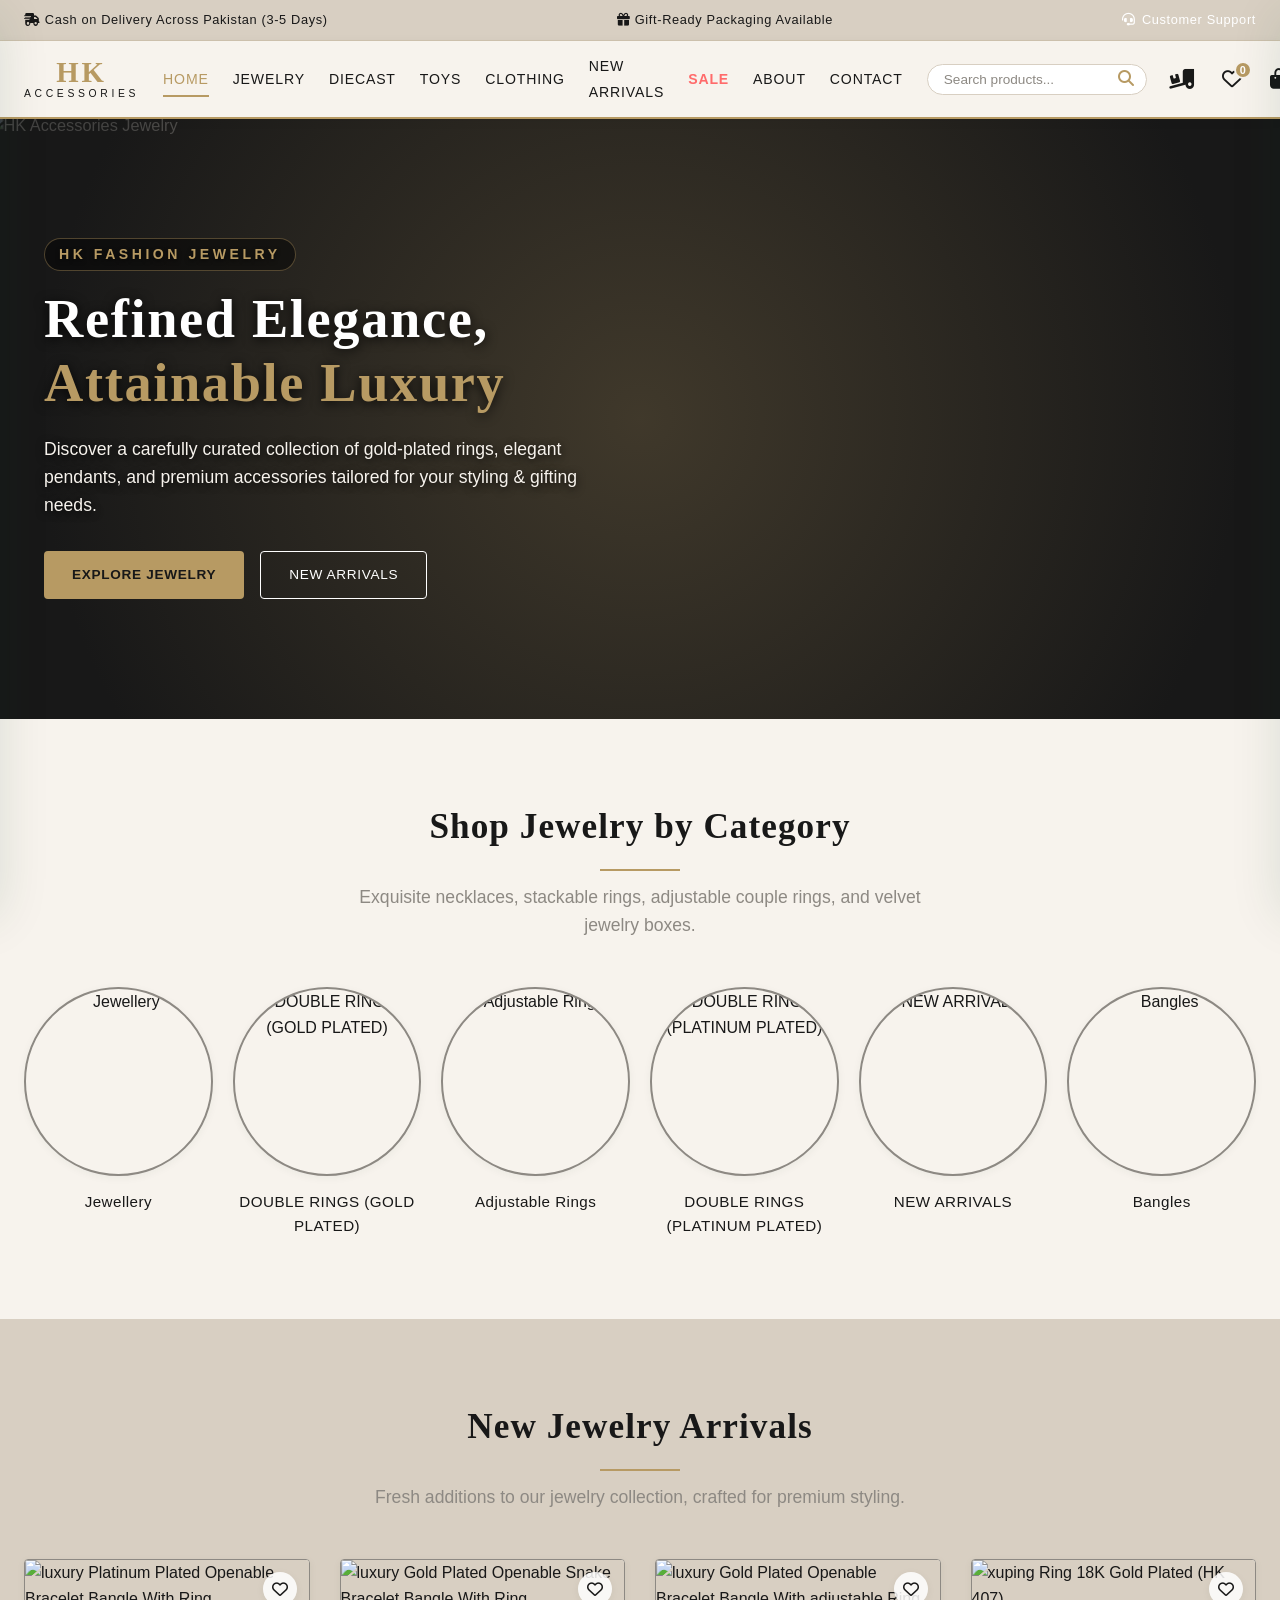
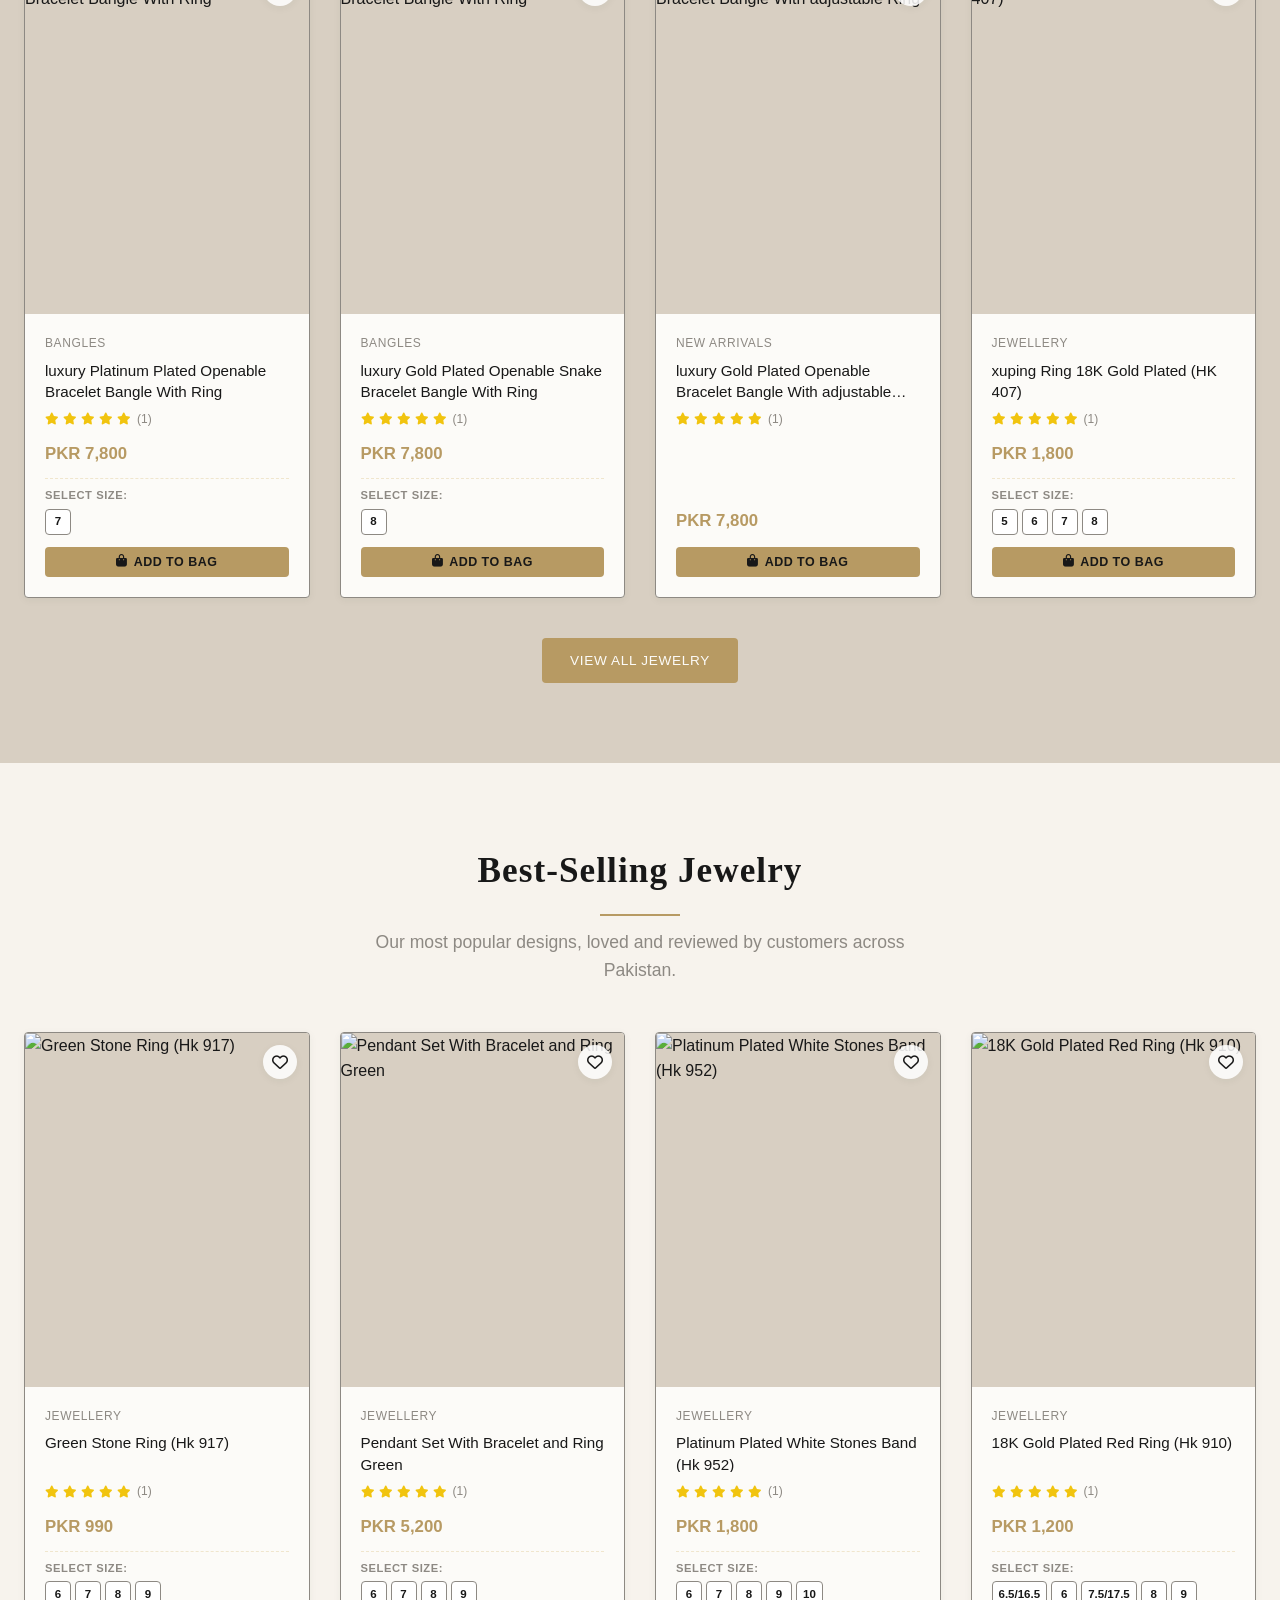
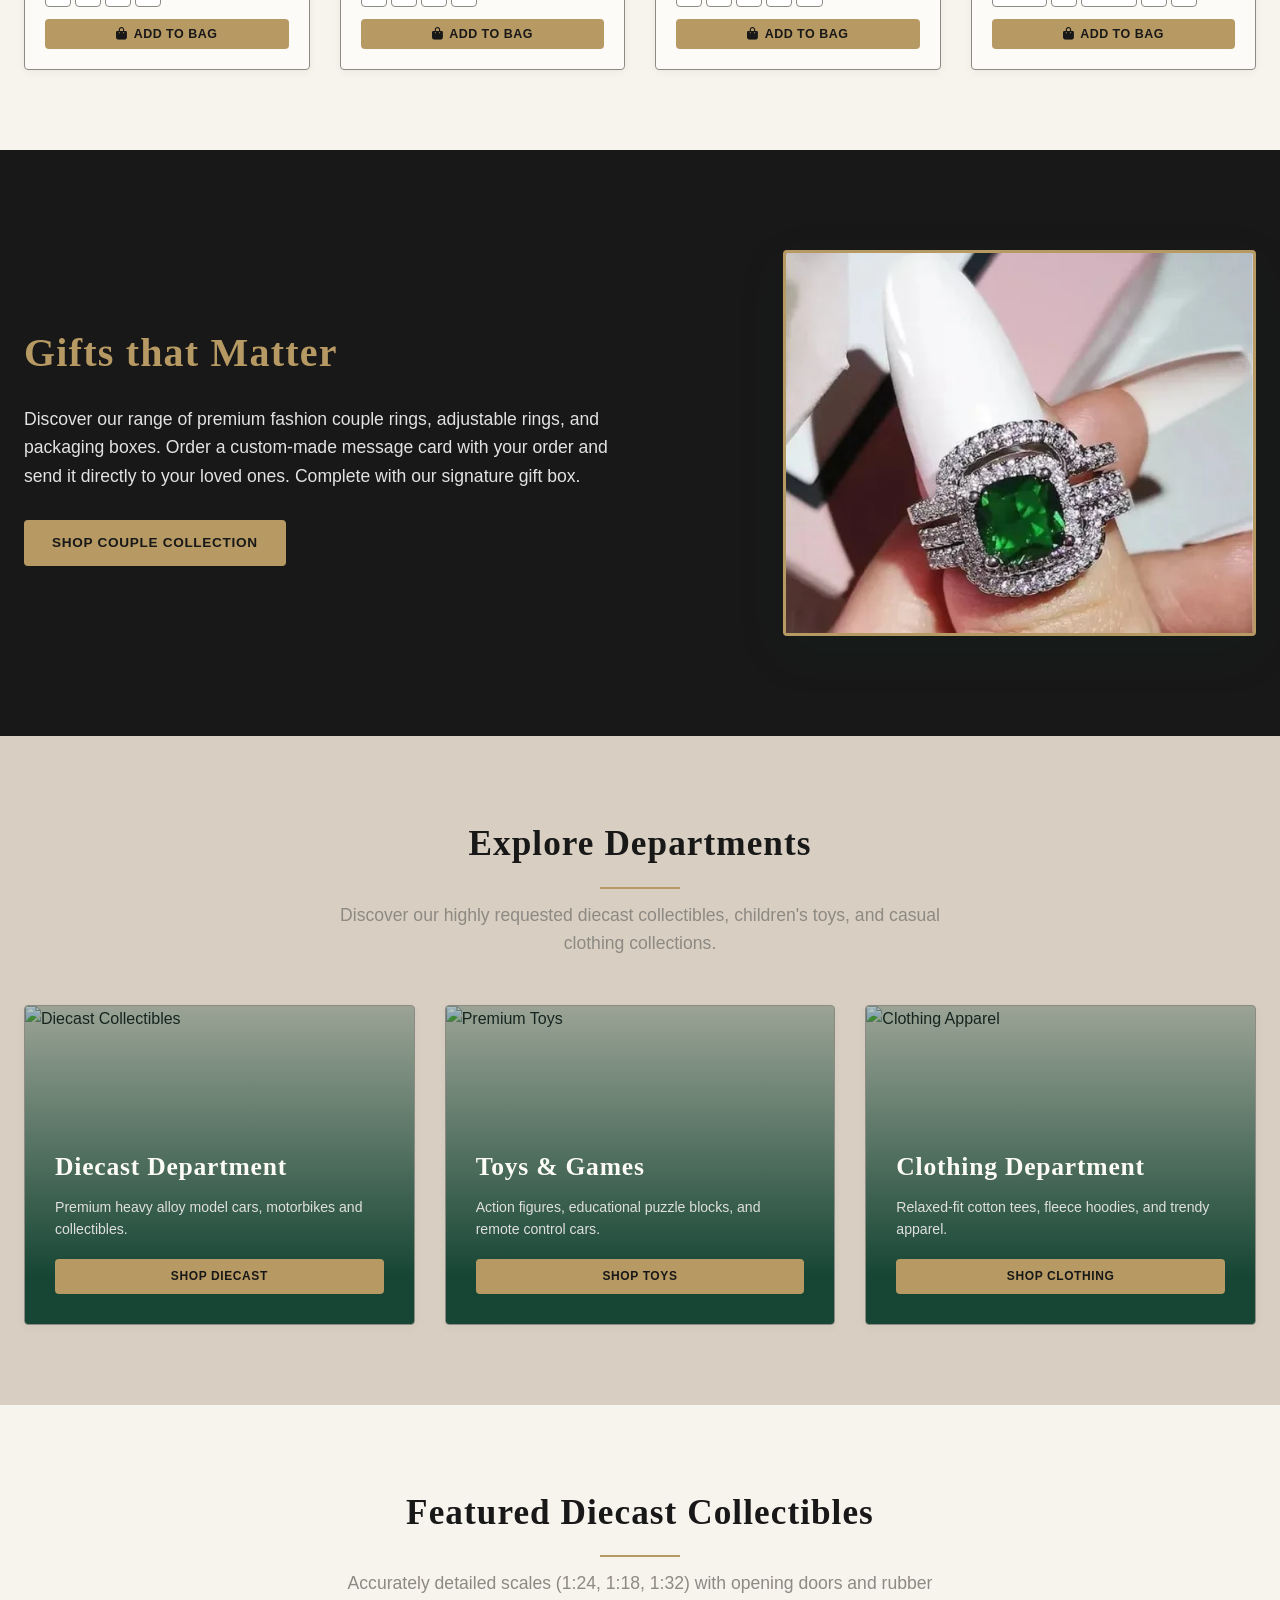
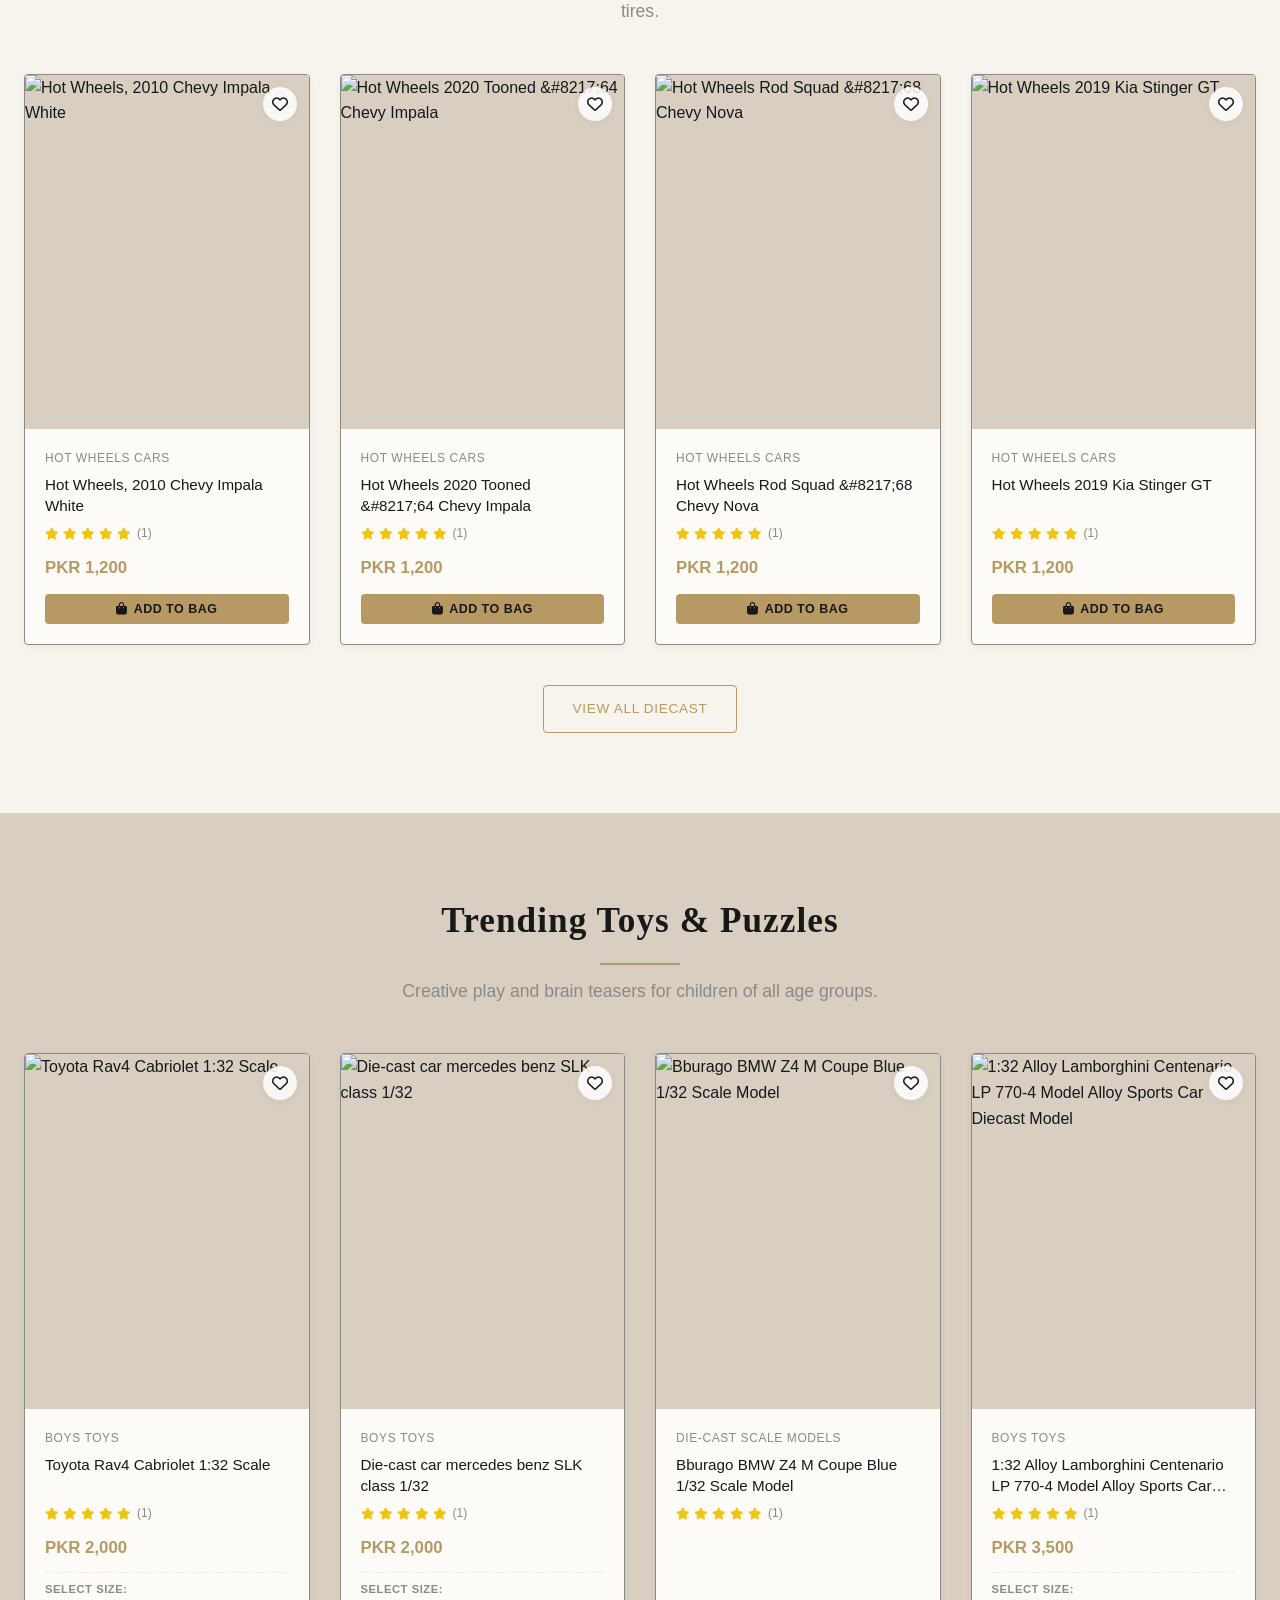
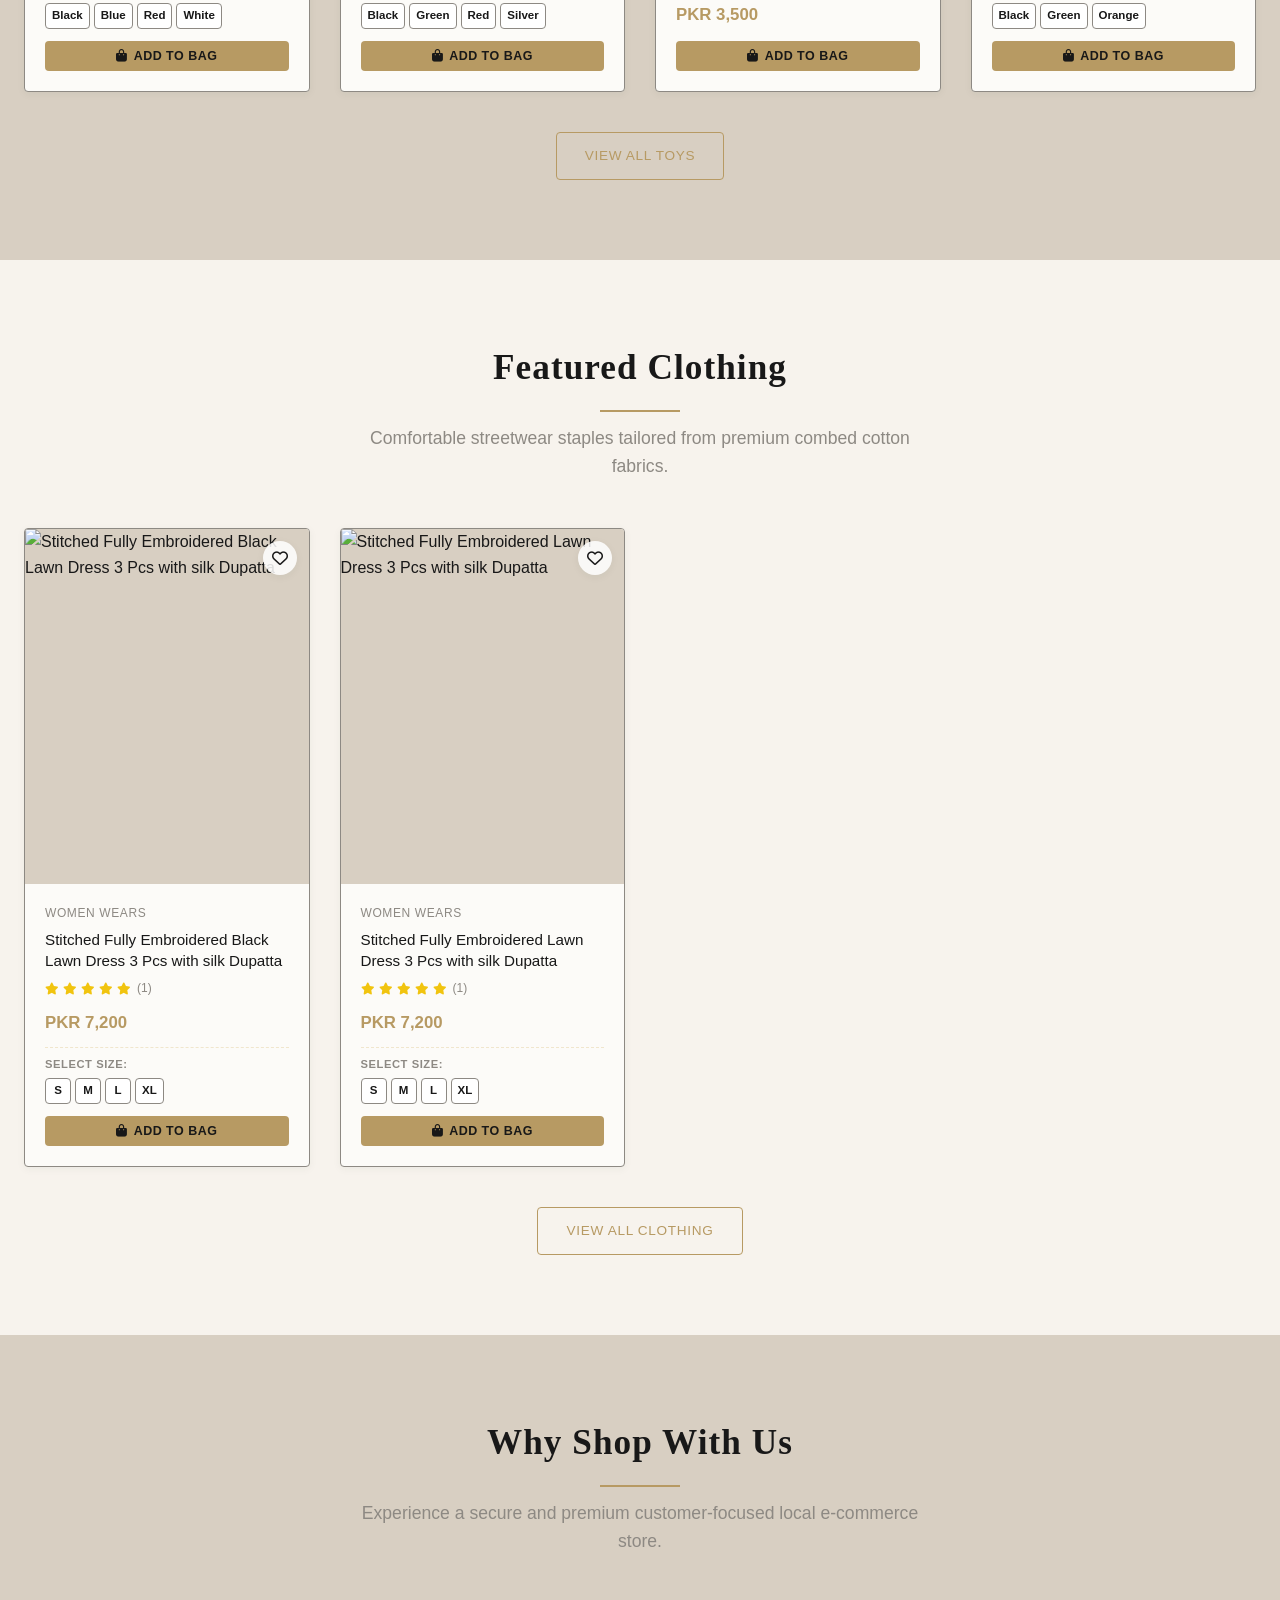
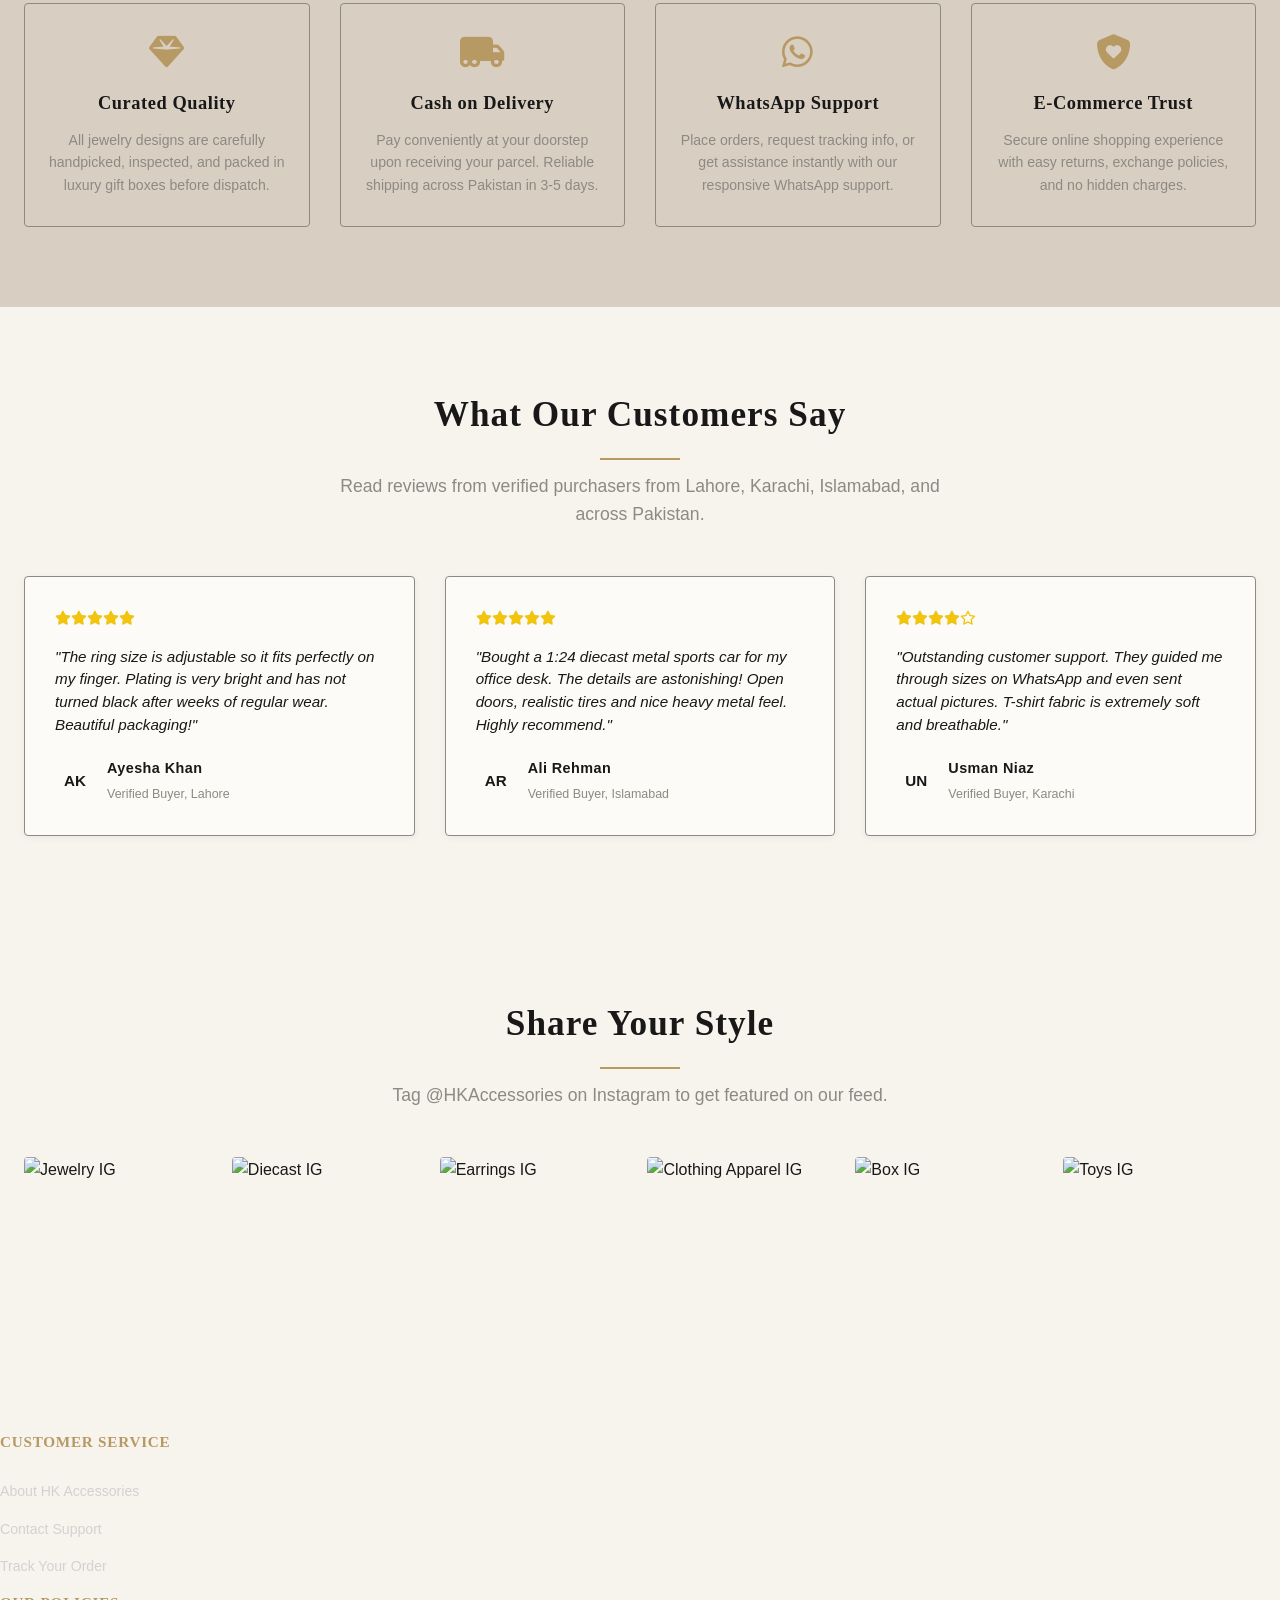
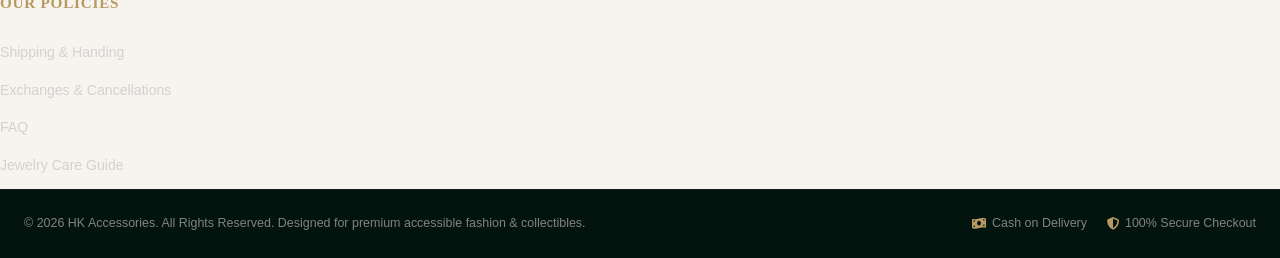
==== index.html @ 413a407a "Update ring size quantities and stock status for all matched ring products" ====
<!DOCTYPE html>
<html lang="en">
<head>
    <meta charset="UTF-8">
    <meta name="viewport" content="width=device-width, initial-scale=1.0">
    <meta name="description" content="HK Accessories - Pakistan's premier-accessible store for elegant fashion jewelry, diecast metal collectibles, premium toys, and stylish clothing. Cash on Delivery nationwide.">
    <title>HK Accessories | Premium Accessible Fashion Jewelry & Collectibles</title>
    
    <!-- Google Fonts: Cinzel for Luxurious Titles, Outfit for Modern Clean Body -->
    <link rel="preconnect" href="https://fonts.googleapis.com">
    <link rel="preconnect" href="https://fonts.gstatic.com" crossorigin>
    <link href="https://fonts.googleapis.com/css2?family=Cinzel:wght@400;600;700&family=Outfit:wght@300;400;500;600;700&display=swap" rel="stylesheet">
    
    <!-- FontAwesome for Premium Icons -->
    <link rel="stylesheet" href="https://cdnjs.cloudflare.com/ajax/libs/font-awesome/6.4.0/css/all.min.css">
    
    <!-- Hero LCP Image Preload for Desktop & Mobile -->
    <link rel="preload" as="image" href="ring_img.webp" type="image/webp">
    
    <!-- Core CSS stylesheet -->
    <link rel="stylesheet" href="style.css?v=33">
</head>
<body>

    <!-- Announcement Bar -->
    <div class="announcement-bar">
        <div class="container announcement-content">
            <span><i class="fa-solid fa-truck-fast"></i> Cash on Delivery Across Pakistan (3-5 Days)</span>
            <span><i class="fa-solid fa-gift"></i> Gift-Ready Packaging Available</span>
            <span class="announcement-right">
                <a href="contact.html" class="whatsapp-link" style="color: #FFF;">
                    <i class="fa-solid fa-headset"></i> Customer Support
                </a>
            </span>
        </div>
    </div>

    <!-- Main Navigation Header -->
    <header class="main-header">
        <div class="container header-container">
            <!-- Mobile Menu Toggle Button -->
            <button class="mobile-menu-toggle" id="btn-mobile-menu-open" aria-label="Open Menu">
                <i class="fa-solid fa-bars"></i>
            </button>

            <!-- Logo -->
            <div class="logo">
                <a href="#/">
                    <span class="logo-hk">HK</span>
                    <span class="logo-sub">ACCESSORIES</span>
                </a>
            </div>

            <!-- Main Desktop Navigation -->
            <nav class="desktop-nav">
                <ul class="nav-links">
                    <li><a href="#/" class="nav-link active">Home</a></li>
                    <li class="has-mega-menu">
                        <a href="#/jewelry" class="nav-link">Jewelry</a>
                        <!-- Mega Menu -->
                        <div class="mega-menu" id="jewelry-mega-menu">
                            <div class="mega-menu-container">
                                <div class="mega-menu-column">
                                    <h3>Jewelry Categories</h3>
                                    <ul>
                                        <li><a href="#/jewelry/Rings">Rings & Adjustable Rings</a></li>
                                        <li><a href="#/jewelry/Earrings">Earrings</a></li>
                                        <li><a href="#/jewelry/Bracelets">Bracelets & Bangles</a></li>
                                        <li><a href="#/jewelry/Pendants and Chains">Pendants & Chains</a></li>
                                        <li><a href="#/jewelry/Jewelry Sets">Jewelry Sets</a></li>
                                        <li><a href="#/jewelry/Xuping Jewelry">Xuping Collection</a></li>
                                    </ul>
                                </div>
                                <div class="mega-menu-column">
                                    <h3>Gifts & Occasions</h3>
                                    <ul>
                                        <li><a href="#/jewelry/Couple Rings">Couple Rings</a></li>
                                        <li><a href="#/jewelry/Jewelry Boxes">Jewelry Boxes</a></li>
                                        <li><a href="#/jewelry?priceMax=1000">Gifts Under PKR 1,000</a></li>
                                        <li><a href="#/jewelry?priceMax=1500">Gifts Under PKR 1,500</a></li>
                                    </ul>
                                </div>
                                <div class="mega-menu-column mega-menu-departments">
                                    <h3>Other Departments</h3>
                                    <ul>
                                        <li><a href="#/diecast"><i class="fa-solid fa-car"></i> Diecast Collectibles</a></li>
                                        <li><a href="#/toys"><i class="fa-solid fa-gamepad"></i> Toys & Games</a></li>
                                        <li><a href="#/clothing"><i class="fa-solid fa-shirt"></i> Clothing Apparel</a></li>
                                    </ul>
                                </div>
                                <div class="mega-menu-column mega-menu-promo">
                                    <div class="promo-card">
                                        <img src="https://images.unsplash.com/photo-1605100804763-247f67b3557e?auto=format&fit=crop&w=400&q=80" alt="Jewelry Promo">
                                        <div class="promo-overlay">
                                            <h4>Premium Plated Collection</h4>
                                            <p>Gold & Rhodium Plated Rings</p>
                                            <a href="#/jewelry" class="btn btn-sm btn-gold">Shop Now</a>
                                        </div>
                                    </div>
                                </div>
                            </div>
                        </div>
                    </li>
                    <li class="has-mega-menu">
                        <a href="#/diecast" class="nav-link">Diecast</a>
                        <div class="mega-menu">
                            <div class="mega-menu-container">
                                <div class="mega-menu-column">
                                    <h3>Diecast Scales</h3>
                                    <ul>
                                        <li><a href="#/diecast/Diecast Cars">Diecast Cars</a></li>
                                        <li><a href="#/diecast/Diecast Motorcycles">Diecast Motorcycles</a></li>
                                        <li><a href="#/diecast/Collector Trucks">Collector Trucks</a></li>
                                        <li><a href="#/diecast/Planes & Aircraft">Planes & Aircraft</a></li>
                                    </ul>
                                </div>
                                <div class="mega-menu-column mega-menu-promo">
                                    <div class="promo-card">
                                        <img src="https://images.unsplash.com/photo-1594787318286-3d835c1d207f?auto=format&fit=crop&w=400&q=80" alt="Diecast Promo">
                                        <div class="promo-overlay">
                                            <h4>Collector's Choice</h4>
                                            <p>Heavy Diecast Model Cars</p>
                                            <a href="#/diecast" class="btn btn-sm btn-gold">Explore Department</a>
                                        </div>
                                    </div>
                                </div>
                            </div>
                        </div>
                    </li>
                    <li class="has-mega-menu">
                        <a href="#/toys" class="nav-link">Toys</a>
                        <div class="mega-menu">
                            <div class="mega-menu-container">
                                <div class="mega-menu-column">
                                    <h3>Toy Departments</h3>
                                    <ul>
                                        <li><a href="#/toys/Action Figures">Action Figures</a></li>
                                        <li><a href="#/toys/Puzzles & Brain Teasers">Puzzles & Brain Teasers</a></li>
                                        <li><a href="#/toys/Educational Blocks">Educational Blocks</a></li>
                                        <li><a href="#/toys/Remote Control Toys">Remote Control RC Toys</a></li>
                                        <li><a href="#/toys/Plush Toys">Plush Toys</a></li>
                                    </ul>
                                </div>
                                <div class="mega-menu-column mega-menu-promo">
                                    <div class="promo-card">
                                        <img src="https://images.unsplash.com/photo-1515562141207-7a88fb7ce338?auto=format&fit=crop&w=400&q=80" alt="Toys Promo">
                                        <div class="promo-overlay">
                                            <h4>Play & Learn</h4>
                                            <p>Premium Toys Collection</p>
                                            <a href="#/toys" class="btn btn-sm btn-gold">Shop Toys</a>
                                        </div>
                                    </div>
                                </div>
                            </div>
                        </div>
                    </li>
                    <li class="has-mega-menu">
                        <a href="#/clothing" class="nav-link">Clothing</a>
                        <div class="mega-menu">
                            <div class="mega-menu-container">
                                <div class="mega-menu-column">
                                    <h3>Clothing Apparel</h3>
                                    <ul>
                                        <li><a href="#/clothing/Casual T-Shirts">Casual T-Shirts</a></li>
                                        <li><a href="#/clothing/Fleece Hoodies">Fleece Hoodies</a></li>
                                        <li><a href="#/clothing/Sportswear Tees">Sportswear Tees</a></li>
                                        <li><a href="#/clothing/Embroidery Caps">Embroidery Caps</a></li>
                                        <li><a href="#/clothing/Denim Jackets">Denim Jackets</a></li>
                                    </ul>
                                </div>
                                <div class="mega-menu-column mega-menu-promo">
                                    <div class="promo-card">
                                        <img src="https://images.unsplash.com/photo-1562157873-818bc0726f68?auto=format&fit=crop&w=400&q=80" alt="Clothing Promo">
                                        <div class="promo-overlay">
                                            <h4>Style & Comfort</h4>
                                            <p>Premium Cotton Tees & Apparel</p>
                                            <a href="#/clothing" class="btn btn-sm btn-gold">Explore Clothing</a>
                                        </div>
                                    </div>
                                </div>
                            </div>
                        </div>
                    </li>
                    <li><a href="#/new-arrivals" class="nav-link">New Arrivals</a></li>
                    <li><a href="#/sale" class="nav-link highlight-sale">Sale</a></li>
                    <li><a href="#/about" class="nav-link">About</a></li>
                    <li><a href="#/contact" class="nav-link">Contact</a></li>
                </ul>
            </nav>

            <!-- Search bar & Action Icons -->
            <div class="header-actions">
                <!-- Predictive Search bar -->
                <div class="search-container">
                    <form id="search-form" class="search-form">
                        <div class="search-input-wrapper">
                            <input type="text" id="search-input" placeholder="Search products..." autocomplete="off">
                            <button type="submit" class="search-btn"><i class="fa-solid fa-magnifying-glass"></i></button>
                        </div>
                    </form>
                    <!-- Search suggestion overlay -->
                    <div class="search-suggestions" id="search-suggestions"></div>
                </div>

                <a href="#/tracking" class="action-icon tracking-btn-icon" title="Track Order">
                    <i class="fa-solid fa-truck-ramp-box"></i>
                </a>

                <button class="action-icon" id="btn-wishlist-toggle" title="Wishlist">
                    <i class="fa-regular fa-heart"></i>
                    <span class="badge" id="wishlist-count">0</span>
                </button>

                <button class="action-icon" id="btn-cart-toggle" title="Shopping Cart">
                    <i class="fa-solid fa-bag-shopping"></i>
                    <span class="badge" id="cart-count">0</span>
                </button>
            </div>
        </div>
    </header>

    <!-- Main Container where JavaScript dynamically renders views -->
    <main id="app">
        <div class="page-loader">
            <div class="spinner"></div>
        </div>
    </main>

    <!-- Slide-out Shopping Cart Drawer -->
    <div class="cart-drawer-overlay" id="cart-drawer-overlay"></div>
    <div class="cart-drawer" id="cart-drawer">
        <div class="cart-drawer-header">
            <h3>Shopping Bag (<span id="drawer-cart-total-count">0</span>)</h3>
            <button class="close-btn" id="btn-cart-close"><i class="fa-solid fa-xmark"></i></button>
        </div>
        <div class="cart-drawer-items" id="cart-drawer-items">
            <!-- Dynamic Cart Items here -->
        </div>
        <div class="cart-drawer-footer">
            <div class="cart-drawer-summary">
                <span class="summary-label">Subtotal:</span>
                <span class="summary-value" id="cart-drawer-subtotal">PKR 0</span>
            </div>
            <p class="delivery-notice"><i class="fa-solid fa-truck-moving"></i> Cash on Delivery available at checkout</p>
            <div class="cart-drawer-actions">
                <a href="#/cart" class="btn btn-outline-dark btn-full">View Bag</a>
                <a href="#/checkout" class="btn btn-gold btn-full">Proceed to Checkout</a>
            </div>
        </div>
    </div>

    <!-- Mobile Drawer Menu -->
    <div class="mobile-drawer-overlay" id="mobile-drawer-overlay"></div>
    <div class="mobile-drawer" id="mobile-drawer">
        <div class="mobile-drawer-header">
            <h3>HK Accessories</h3>
            <button class="close-btn" id="btn-mobile-menu-close"><i class="fa-solid fa-xmark"></i></button>
        </div>
        <div class="mobile-drawer-body">
            <!-- Search in mobile drawer -->
            <div class="mobile-search">
                <form id="mobile-search-form">
                    <input type="text" id="mobile-search-input" placeholder="Search HK Accessories..." autocomplete="off">
                    <button type="submit"><i class="fa-solid fa-magnifying-glass"></i></button>
                </form>
            </div>
            
            <ul class="mobile-nav-links">
                <li><a href="#/" class="mobile-nav-link">Home</a></li>
                <li class="mobile-has-sub">
                    <span class="mobile-sub-toggle">Jewelry <i class="fa-solid fa-plus"></i></span>
                    <ul class="mobile-sub-menu">
                        <li><a href="#/jewelry">All Jewelry</a></li>
                        <li><a href="#/jewelry/Rings">Rings</a></li>
                        <li><a href="#/jewelry/Earrings">Earrings</a></li>
                        <li><a href="#/jewelry/Bracelets">Bracelets & Bangles</a></li>
                        <li><a href="#/jewelry/Pendants and Chains">Pendants & Chains</a></li>
                        <li><a href="#/jewelry/Jewelry Sets">Jewelry Sets</a></li>
                        <li><a href="#/jewelry/Couple Rings">Couple Rings</a></li>
                        <li><a href="#/jewelry/Jewelry Boxes">Jewelry Boxes</a></li>
                    </ul>
                </li>
                <li class="mobile-has-sub">
                    <span class="mobile-sub-toggle">Diecast <i class="fa-solid fa-plus"></i></span>
                    <ul class="mobile-sub-menu">
                        <li><a href="#/diecast">All Diecast</a></li>
                        <li><a href="#/diecast/Diecast Cars">Diecast Cars</a></li>
                        <li><a href="#/diecast/Diecast Motorcycles">Diecast Motorcycles</a></li>
                        <li><a href="#/diecast/Collector Trucks">Collector Trucks</a></li>
                        <li><a href="#/diecast/Planes & Aircraft">Planes & Aircraft</a></li>
                    </ul>
                </li>
                <li class="mobile-has-sub">
                    <span class="mobile-sub-toggle">Toys <i class="fa-solid fa-plus"></i></span>
                    <ul class="mobile-sub-menu">
                        <li><a href="#/toys">All Toys</a></li>
                        <li><a href="#/toys/Action Figures">Action Figures</a></li>
                        <li><a href="#/toys/Puzzles & Brain Teasers">Puzzles & Brain Teasers</a></li>
                        <li><a href="#/toys/Educational Blocks">Educational Blocks</a></li>
                        <li><a href="#/toys/Remote Control Toys">Remote Control Toys</a></li>
                        <li><a href="#/toys/Plush Toys">Plush Toys</a></li>
                    </ul>
                </li>
                <li class="mobile-has-sub">
                    <span class="mobile-sub-toggle">Clothing <i class="fa-solid fa-plus"></i></span>
                    <ul class="mobile-sub-menu">
                        <li><a href="#/clothing">All Clothing</a></li>
                        <li><a href="#/clothing/Women Wears">Women Wears</a></li>
                    </ul>
                </li>
                <li><a href="#/new-arrivals" class="mobile-nav-link">New Arrivals</a></li>
                <li><a href="#/sale" class="mobile-nav-link text-sale">Sale</a></li>
                <li><a href="#/about" class="mobile-nav-link">About Us</a></li>
                <li><a href="#/contact" class="mobile-nav-link">Contact</a></li>
                <li><a href="#/tracking" class="mobile-nav-link">Track Order</a></li>
            </ul>
        </div>
    </div>

            <div class="footer-col">
                <h4>Customer Service</h4>
                <ul>
                    <li><a href="#/about">About HK Accessories</a></li>
                    <li><a href="#/contact">Contact Support</a></li>
                    <li><a href="#/tracking">Track Your Order</a></li>
                </ul>
            </div>

            <div class="footer-col">
                <h4>Our Policies</h4>
                <ul>
                    <li><a href="#/about?section=shipping">Shipping & Handing</a></li>
                    <li><a href="#/about?section=returns">Exchanges & Cancellations</a></li>
                    <li><a href="#/about?section=faq">FAQ</a></li>
                    <li><a href="#/about?section=care">Jewelry Care Guide</a></li>
                </ul>
            </div>
        </div>

        <div class="footer-bottom">
            <div class="container footer-bottom-flex">
                <p>&copy; 2026 HK Accessories. All Rights Reserved. Designed for premium accessible fashion & collectibles.</p>
                <div class="payment-methods">
                    <span><i class="fa-solid fa-money-bill-wave"></i> Cash on Delivery</span>
                    <span><i class="fa-solid fa-shield-halved"></i> 100% Secure Checkout</span>
                </div>
            </div>
        </div>
    </footer>

    <!-- Exit-Intent Cart Saver Modal -->
    <div class="exit-modal-overlay" id="exit-modal">
        <div class="exit-modal-box">
            <button class="close-btn" id="btn-close-exit-modal" style="position:absolute; top:14px; right:14px; background:none; border:none; font-size:1.2rem; cursor:pointer; color:#64748B;">&times;</button>
            <div class="exit-modal-badge"><i class="fa-solid fa-bookmark"></i> Save Your Shopping Bag!</div>
            <h3 class="exit-modal-title">Save Your Bag & Get Reminded</h3>
            <p class="exit-modal-sub">Enter your WhatsApp number so you don't lose your selected items. We'll keep your bag saved for you!</p>
            
            <div class="exit-cart-summary">
                <span style="font-size:0.88rem; color:#475569; font-weight:600;"><i class="fa-solid fa-bag-shopping" style="color:#C9A84C;"></i> <span id="exit-modal-item-count">0</span> items in your bag</span>
                <strong style="color:#1E293B;" id="exit-modal-cart-total">PKR 0</strong>
            </div>

            <form class="exit-modal-form" id="exit-modal-form">
                <input type="text" id="exit-customer-name" placeholder="Your Name (e.g. Zain)" class="exit-modal-input" required>
                <input type="tel" id="exit-customer-phone" placeholder="WhatsApp Phone Number (e.g. 03001234567)" class="exit-modal-input" required>
                <button type="submit" class="btn btn-gold btn-full" style="padding:12px; font-weight:700;"><i class="fa-brands fa-whatsapp"></i> Save My Cart & Remind Me</button>
            </form>
            <div id="exit-modal-success-msg" style="display:none; margin-top:14px; font-size:0.9rem; color:#166534; background:#DCFCE7; padding:10px; border-radius:8px; font-weight:600;">
                ✓ Cart saved! We'll keep it saved for you.
            </div>
        </div>
    </div>

    <!-- App main script controller (loaded as ES Module) -->
    <script type="module" src="js/app.js?v=33"></script>
</body>
</html>
---- style.css ----
/* ==========================================================================
   HK Accessories - Core Design System & Styling
   Premium Accessible Fashion Jewelry & Collectibles
   ========================================================================== */

/* --- CSS VARIABLES (Design Tokens) --- */
:root {
    /* New Color Palette */
    --color-ivory: #F7F3ED;
    --color-soft-white: #FCFBF8;
    --color-charcoal: #181818;
    --color-gold: #B79A63;
    --color-beige: #D8CFC2;
    --color-grey: #8D8983;

    /* Alias old variables to new palette */
    --color-primary: var(--color-gold);
    --color-primary-dark: var(--color-charcoal);
    --color-primary-light: var(--color-beige);
    --color-accent: var(--color-gold);
    --color-accent-dark: var(--color-gold);
    --color-accent-light: var(--color-soft-white);
    --color-text-dark: var(--color-charcoal);
    --color-text-muted: var(--color-grey);
    --color-bg-base: var(--color-ivory);
    --color-bg-card: var(--color-soft-white);
    --color-bg-offset: var(--color-beige);
    --color-border: var(--color-grey);
    --color-sale: var(--color-gold);
    --color-success: var(--color-gold);

    /* Typography */
    --font-heading: 'Playfair Display', serif;
    --font-body: 'Inter', sans-serif;

    /* Layout */
    --container-max-width: 1320px;
    --border-radius-sm: 4px;
    --border-radius-md: 8px;
    --border-radius-lg: 16px;

    --shadow-sm: 0 2px 8px rgba(12, 62, 45, 0.05);
    --shadow-md: 0 8px 24px rgba(12, 62, 45, 0.08);
    --shadow-lg: 0 16px 48px rgba(12, 62, 45, 0.12);

    --transition-fast: 0.2s ease;
    --transition-normal: 0.3s cubic-bezier(0.25, 0.46, 0.45, 0.94);
    --transition-slow: 0.5s cubic-bezier(0.25, 0.8, 0.25, 1);
}

/* --- BASE & RESET STYLES --- */
* {
    margin: 0;
    padding: 0;
    box-sizing: border-box;
}

body {
    font-family: var(--font-body);
    background-color: var(--color-bg-base);
    color: var(--color-text-dark);
    line-height: 1.6;
    overflow-x: hidden;
    -webkit-font-smoothing: antialiased;
}

a {
    color: inherit;
    text-decoration: none;
    transition: var(--transition-fast);
}

ul {
    list-style: none;
}

img {
    max-width: 100%;
    height: auto;
    display: block;
}

button, input, select, textarea {
    font-family: inherit;
    font-size: inherit;
    color: inherit;
    border: none;
    background: none;
    outline: none;
}

button {
    cursor: pointer;
}

.container {
    width: 100%;
    max-width: var(--container-max-width);
    margin: 0 auto;
    padding: 0 24px;
}

/* --- TYPOGRAPHY UTILITIES --- */
h1, h2, h3, h4, h5, h6 {
    font-family: var(--font-heading);
    font-weight: 600;
    color: var(--color-primary-dark);
    letter-spacing: 0.03em;
}

.section-title-wrapper {
    text-align: center;
    margin-bottom: 48px;
}

.section-title {
    font-size: 2.2rem;
    position: relative;
    padding-bottom: 16px;
    margin-bottom: 12px;
    display: inline-block;
}

.section-title::after {
    content: '';
    position: absolute;
    bottom: 0;
    left: 50%;
    transform: translateX(-50%);
    width: 80px;
    height: 2px;
    background-color: var(--color-accent);
}

.section-subtitle {
    font-family: var(--font-body);
    font-size: 1.1rem;
    color: var(--color-text-muted);
    font-weight: 300;
    max-width: 600px;
    margin: 0 auto;
}

/* --- BUTTONS --- */
.btn {
    display: inline-flex;
    align-items: center;
    justify-content: center;
    padding: 12px 28px;
    font-weight: 500;
    letter-spacing: 0.05em;
    border-radius: var(--border-radius-sm);
    transition: var(--transition-normal);
    text-transform: uppercase;
    font-size: 0.85rem;
    gap: 8px;
}

.btn-primary {
    background-color: var(--color-gold);
    color: var(--color-soft-white);
}

.btn-primary:hover {
    background-color: var(--color-primary-dark);
    transform: translateY(-2px);
    box-shadow: var(--shadow-sm);
}

.btn-gold {
    background-color: var(--color-accent);
    color: var(--color-primary-dark);
    font-weight: 600;
}

.btn-gold:hover {
    background-color: var(--color-accent-dark);
    color: #F7F3ED;
    transform: translateY(-2px);
    box-shadow: var(--shadow-sm);
}

.btn-outline-dark {
    border: 1px solid var(--color-primary);
    color: var(--color-primary);
}

.btn-outline-dark:hover {
    background-color: var(--color-primary);
    color: #F7F3ED;
}

.btn-whatsapp {
    background-color: #25D366;
    color: #F7F3ED;
    font-weight: 600;
    border-radius: var(--border-radius-sm);
}

.btn-whatsapp:hover {
    background-color: #128C7E;
    transform: translateY(-2px);
    box-shadow: var(--shadow-sm);
}

.btn-sm {
    padding: 8px 18px;
    font-size: 0.75rem;
}

.btn-full {
    width: 100%;
}

/* --- ANNOUNCEMENT BAR --- */
.announcement-bar {
    background-color: var(--color-beige);
    color: var(--color-charcoal);
    font-size: 0.8rem;
    font-weight: 400;
    padding: 10px 0;
    border-bottom: 1px solid rgba(173, 151, 99, 0.2);
    letter-spacing: 0.05em;
}

.announcement-content {
    display: flex;
    justify-content: space-between;
    align-items: center;
    flex-wrap: wrap;
    gap: 12px;
}

.announcement-right a {
    color: var(--color-gold);
    font-weight: 500;
    display: flex;
    align-items: center;
    gap: 6px;
}

.announcement-right a:hover {
    color: var(--color-soft-white);
}

/* --- HEADER & NAVIGATION --- */
.main-header {
    background-color: #F7F3ED;
    color: #181818;
    position: sticky;
    top: 0;
    z-index: 100;
    box-shadow: 0 2px 10px rgba(0, 0, 0, 0.06);
    padding: 12px 0;
    border-bottom: 2px solid #B79A63;
}

.header-container {
    display: flex;
    justify-content: space-between;
    align-items: center;
    gap: 24px;
}

.logo {
    flex-shrink: 0;
}

.logo a {
    display: flex;
    flex-direction: column;
    align-items: center;
    line-height: 1;
    text-decoration: none;
}

.logo-hk {
    font-family: var(--font-heading);
    font-size: 1.8rem;
    font-weight: 700;
    letter-spacing: 0.1em;
    color: #B79A63;
}

.logo-sub {
    font-size: 0.65rem;
    font-weight: 500;
    letter-spacing: 0.35em;
    color: #181818;
    margin-top: 2px;
}

/* Desktop Nav Menu */
.desktop-nav {
    display: flex;
}

.nav-links {
    display: flex;
    align-items: center;
    gap: 24px;
}

.nav-link {
    font-size: 0.88rem;
    font-weight: 500;
    letter-spacing: 0.06em;
    text-transform: uppercase;
    padding: 10px 0;
    position: relative;
    color: #181818;
    text-decoration: none;
}

.nav-link:hover,
.nav-link.active {
    color: #B79A63;
}

.nav-link::after {
    background-color: #B79A63;
    content: '';
    position: absolute;
    bottom: 0;
    left: 0;
    width: 0;
    height: 2px;
    transition: var(--transition-fast);
}

.nav-link:hover::after,
.nav-link.active::after {
    width: 100%;
}

.nav-link:hover,
.nav-link.active {
    color: var(--color-accent);
}

.highlight-sale {
    color: #FF6B6B !important;
    font-weight: 600;
}

.highlight-sale::after {
    background-color: #FF6B6B;
}

.nav-icon {
    font-size: 0.7rem;
    margin-left: 2px;
}

/* Mega Menu Structure */
.has-mega-menu {
    position: static; /* Required for full width mega menu */
}

.mega-menu {
    position: absolute;
    top: 100%;
    left: 0;
    width: 100%;
    background-color: var(--color-primary-dark);
    border-bottom: 4px solid var(--color-accent);
    box-shadow: var(--shadow-lg);
    opacity: 0;
    visibility: hidden;
    transform: translateY(10px);
    transition: opacity var(--transition-normal), transform var(--transition-normal), visibility var(--transition-normal);
    z-index: 99;
}

.has-mega-menu:hover .mega-menu {
    opacity: 1;
    visibility: visible;
    transform: translateY(0);
}

.mega-menu-container {
    max-width: var(--container-max-width);
    margin: 0 auto;
    padding: 40px 24px;
    display: grid;
    grid-template-columns: repeat(4, 1fr);
    gap: 30px;
}

.mega-menu-column h3 {
    color: var(--color-accent);
    font-size: 0.95rem;
    margin-bottom: 20px;
    border-bottom: 1px solid rgba(197, 168, 128, 0.2);
    padding-bottom: 10px;
    text-transform: uppercase;
}

.mega-menu-column ul li {
    margin-bottom: 12px;
}

.mega-menu-column ul li a {
    color: #E2E2E2;
    font-size: 0.88rem;
    display: flex;
    align-items: center;
    gap: 8px;
}

.mega-menu-column ul li a:hover {
    color: var(--color-accent);
    padding-left: 4px;
}

.mega-menu-promo .promo-card {
    position: relative;
    border-radius: var(--border-radius-sm);
    overflow: hidden;
    height: 100%;
    min-height: 180px;
    box-shadow: var(--shadow-sm);
}

.mega-menu-promo .promo-card img {
    width: 100%;
    height: 100%;
    object-fit: cover;
    transition: var(--transition-slow);
}

.mega-menu-promo .promo-card:hover img {
    transform: scale(1.05);
}

.promo-overlay {
    position: absolute;
    top: 0;
    left: 0;
    width: 100%;
    height: 100%;
    background: linear-gradient(to top, rgba(24, 24, 24, 0.9) 30%, rgba(183, 154, 99, 0.45));
    display: flex;
    flex-direction: column;
    justify-content: flex-end;
    padding: 20px;
    color: #F7F3ED;
}

.promo-overlay h4 {
    color: var(--color-accent);
    font-size: 1.1rem;
    margin-bottom: 4px;
}

.promo-overlay p {
    font-size: 0.78rem;
    color: #DFDFDF;
    margin-bottom: 12px;
}

/* Header Actions */
.header-actions {
    display: flex;
    align-items: center;
    gap: 16px;
    position: relative;
}

.action-icon {
    font-size: 1.25rem;
    color: #181818;
    position: relative;
    transition: var(--transition-fast);
    padding: 6px;
    display: inline-flex;
    align-items: center;
    justify-content: center;
    background: none;
    border: none;
    cursor: pointer;
    text-decoration: none;
}

.action-icon:hover {
    color: #B79A63;
}

.action-icon .badge {
    position: absolute;
    top: -2px;
    right: -4px;
    background-color: #B79A63;
    color: #FFFFFF;
    font-family: var(--font-body);
    font-size: 0.68rem;
    font-weight: 700;
    width: 18px;
    height: 18px;
    border-radius: 50%;
    display: flex;
    align-items: center;
    justify-content: center;
    border: 2px solid #F7F3ED;
}

/* Search Bar styling */
.search-container {
    position: relative;
    width: 220px;
}

.search-input-wrapper {
    display: flex;
    background-color: #FFFFFF;
    border: 1px solid #D8CFC2;
    border-radius: 20px;
    overflow: hidden;
    transition: var(--transition-fast);
    padding-left: 4px;
}

.search-input-wrapper:focus-within {
    border-color: #B79A63;
    box-shadow: 0 0 8px rgba(183, 154, 99, 0.25);
}

.search-input-wrapper input {
    width: 100%;
    padding: 7px 12px;
    font-size: 0.85rem;
    color: #181818;
}

.search-input-wrapper input::placeholder {
    color: #8D8983;
}

.search-btn {
    padding: 0 12px;
    color: #B79A63;
    cursor: pointer;
    transition: var(--transition-fast);
    background: none;
    border: none;
}

.search-input-wrapper:focus-within .search-btn {
    color: #1A1A2E;
}

.search-input-wrapper:focus-within .search-btn {
    color: var(--color-primary);
}

/* Premium Live Visual Search Suggestions Dropdown */
.search-container {
    position: relative;
}

.search-suggestions {
    position: absolute;
    top: calc(100% + 6px);
    left: 0;
    right: 0;
    min-width: 340px;
    background: #FFFFFF;
    border-radius: 12px;
    box-shadow: 0 14px 40px rgba(0, 0, 0, 0.16), 0 2px 10px rgba(201, 168, 76, 0.1);
    border: 1px solid #E2E8F0;
    z-index: 1200;
    max-height: 480px;
    overflow-y: auto;
    display: none;
    padding: 6px 0;
    animation: fadeInDown 0.2s cubic-bezier(0.16, 1, 0.3, 1);
}

@keyframes fadeInDown {
    from { opacity: 0; transform: translateY(-8px); }
    to   { opacity: 1; transform: translateY(0); }
}

.search-suggestions.active {
    display: block;
}

.suggestion-header-bar {
    padding: 8px 14px;
    font-size: 0.72rem;
    font-weight: 700;
    text-transform: uppercase;
    letter-spacing: 0.8px;
    color: #64748B;
    background: #F8FAFC;
    border-bottom: 1px solid #F1F5F9;
    display: flex;
    justify-content: space-between;
    align-items: center;
}

.suggestion-item {
    display: flex;
    align-items: center;
    gap: 12px;
    padding: 10px 14px;
    border-bottom: 1px solid #F1F5F9;
    transition: all 0.15s ease;
    text-decoration: none;
    color: inherit;
    cursor: pointer;
}

.suggestion-item:last-child {
    border-bottom: none;
}

.suggestion-item:hover, .suggestion-item.keyboard-selected {
    background-color: #FFFDF5;
    border-left: 3px solid #C9A84C;
    padding-left: 11px;
}

.suggestion-img-wrap {
    width: 48px;
    height: 48px;
    border-radius: 8px;
    overflow: hidden;
    flex-shrink: 0;
    background: #F8FAFC;
    border: 1px solid #E2E8F0;
}

.suggestion-img {
    width: 100%;
    height: 100%;
    object-fit: cover;
    transition: transform 0.2s;
}

.suggestion-item:hover .suggestion-img {
    transform: scale(1.08);
}

.suggestion-info {
    flex-grow: 1;
    min-width: 0;
}

.suggestion-title {
    font-size: 0.88rem;
    font-weight: 600;
    color: #1E293B;
    white-space: nowrap;
    text-overflow: ellipsis;
    overflow: hidden;
    line-height: 1.3;
}

.suggestion-title mark {
    background: #FEF08A;
    color: #854D0E;
    padding: 0 2px;
    border-radius: 2px;
}

.suggestion-meta {
    display: flex;
    align-items: center;
    justify-content: space-between;
    gap: 6px;
    font-size: 0.76rem;
    margin-top: 4px;
}

.suggestion-price-box {
    display: flex;
    align-items: center;
    gap: 6px;
}

.suggestion-price {
    font-weight: 700;
    color: #C9A84C;
    font-size: 0.88rem;
}

.suggestion-regular-price {
    font-size: 0.72rem;
    color: #94A3B8;
    text-decoration: line-through;
}

.suggestion-dept {
    font-size: 0.68rem;
    font-weight: 600;
    text-transform: capitalize;
    background: #F1F5F9;
    color: #475569;
    padding: 2px 6px;
    border-radius: 4px;
}

.suggestion-footer-btn {
    display: block;
    text-align: center;
    padding: 10px 14px;
    background: #1A1A2E;
    color: #FDE68A;
    font-size: 0.82rem;
    font-weight: 600;
    text-decoration: none;
    border-radius: 0 0 11px 11px;
    transition: background 0.15s;
}

.suggestion-footer-btn:hover {
    background: #C9A84C;
    color: #1A1A2E;
}

.suggestion-no-results {
    padding: 24px 16px;
    text-align: center;
    font-size: 0.88rem;
    color: #64748B;
}

.suggestion-no-results i {
    font-size: 1.8rem;
    color: #94A3B8;
    margin-bottom: 8px;
    display: block;
}

/* Exit-Intent Cart Saver Modal */
.exit-modal-overlay {
    position: fixed;
    top: 0;
    left: 0;
    width: 100vw;
    height: 100vh;
    background: rgba(15, 23, 42, 0.75);
    backdrop-filter: blur(4px);
    z-index: 9999;
    display: none;
    align-items: center;
    justify-content: center;
    padding: 16px;
    animation: fadeIn 0.25s ease-out;
}

.exit-modal-overlay.active {
    display: flex;
}

.exit-modal-box {
    background: #FFFFFF;
    border-radius: 16px;
    width: 100%;
    max-width: 480px;
    padding: 28px 24px;
    box-shadow: 0 20px 50px rgba(0,0,0,0.25), 0 0 0 1px rgba(201,168,76,0.3);
    position: relative;
    text-align: center;
    overflow: hidden;
}

.exit-modal-badge {
    display: inline-flex;
    align-items: center;
    gap: 6px;
    background: #FEF3C7;
    color: #92400E;
    font-size: 0.78rem;
    font-weight: 700;
    padding: 4px 12px;
    border-radius: 20px;
    text-transform: uppercase;
    letter-spacing: 0.5px;
    margin-bottom: 12px;
}

.exit-modal-title {
    font-family: 'Cinzel', serif;
    font-size: 1.4rem;
    color: #1A1A2E;
    margin: 0 0 8px 0;
}

.exit-modal-sub {
    font-size: 0.9rem;
    color: #64748B;
    margin-bottom: 20px;
    line-height: 1.45;
}

.exit-cart-summary {
    background: #F8FAFC;
    border: 1px solid #E2E8F0;
    border-radius: 10px;
    padding: 12px 16px;
    margin-bottom: 20px;
    display: flex;
    align-items: center;
    justify-content: space-between;
}

.exit-modal-form {
    display: flex;
    flex-direction: column;
    gap: 12px;
}

.exit-modal-input {
    width: 100%;
    box-sizing: border-box;
    padding: 12px 14px;
    border: 1px solid #CBD5E1;
    border-radius: 8px;
    font-size: 0.95rem;
}

.exit-modal-input:focus {
    outline: none;
    border-color: #C9A84C;
    box-shadow: 0 0 0 3px rgba(201,168,76,0.2);
}

.mobile-menu-toggle {
    display: none;
    font-size: 1.5rem;
    color: #181818;
    background: none;
    border: none;
    cursor: pointer;
}

/* --- HOME PAGE HERO BANNER --- */
.hero-banner {
    position: relative;
    background-color: #181818;
    height: 600px;
    display: flex;
    align-items: center;
    justify-content: flex-start;
    text-align: left;
    color: #F7F3ED;
    overflow: hidden;
}

.hero-bg {
    position: absolute;
    top: 0;
    left: 0;
    width: 100%;
    height: 100%;
    object-fit: cover;
    object-position: center 45%;
    opacity: 0.88;
    transform: scale(1.02);
    transition: transform var(--transition-slow);
}

.hero-banner:hover .hero-bg {
    transform: scale(1.0);
}

.hero-overlay {
    position: absolute;
    top: 0;
    left: 0;
    width: 100%;
    height: 100%;
    background: radial-gradient(circle at 50% 50%, rgba(183, 154, 99, 0.25) 0%, rgba(24, 24, 24, 0.65) 85%), linear-gradient(to bottom, rgba(24, 24, 24, 0.35) 0%, rgba(24, 24, 24, 0.7) 100%);
}

.hero-content {
    position: relative;
    z-index: 10;
    max-width: 680px;
    margin: 0;
    padding: 0 20px;
    text-align: left;
}

.hero-tag {
    font-family: var(--font-body);
    font-size: 0.88rem;
    font-weight: 600;
    letter-spacing: 0.25em;
    text-transform: uppercase;
    color: #B79A63;
    margin-bottom: 16px;
    display: inline-block;
    background: rgba(0, 0, 0, 0.45);
    padding: 4px 14px;
    border-radius: 20px;
    border: 1px solid rgba(183, 154, 99, 0.4);
    text-shadow: 0 2px 4px rgba(0,0,0,0.6);
}

.hero-title {
    font-size: 3.4rem;
    line-height: 1.18;
    margin-bottom: 20px;
    color: #FFFFFF;
    font-weight: 700;
    text-shadow: 0 2px 12px rgba(0,0,0,0.85);
    text-align: left;
}

.hero-title span {
    font-weight: 700;
    color: #B79A63;
}

.hero-description {
    font-size: 1.1rem;
    font-weight: 400;
    color: #F7F3ED;
    margin-bottom: 32px;
    text-shadow: 0 2px 8px rgba(0,0,0,0.85);
    max-width: 580px;
    margin-left: 0;
    margin-right: auto;
    text-align: left;
}

.hero-actions-btn {
    display: flex;
    gap: 16px;
    justify-content: flex-start;
}

/* --- HOME CATEGORY LIST (SHOP JEWELRY BY CATEGORY) --- */
.category-sec {
    padding: 80px 0;
    background-color: #F7F3ED;
}

.category-grid {
    display: grid;
    grid-template-columns: repeat(6, 1fr);
    gap: 20px;
}

.category-card {
    text-align: center;
    transition: var(--transition-normal);
}

.category-img-wrapper {
    width: 100%;
    aspect-ratio: 1;
    border-radius: 50%;
    overflow: hidden;
    margin-bottom: 14px;
    border: 2px solid var(--color-border);
    transition: var(--transition-normal);
    box-shadow: var(--shadow-sm);
}

.category-img-wrapper img {
    width: 100%;
    height: 100%;
    object-fit: cover;
    transition: var(--transition-normal);
}

.category-card:hover .category-img-wrapper {
    border-color: var(--color-accent);
    transform: scale(1.05);
}

.category-card:hover .category-img-wrapper img {
    transform: scale(1.1);
}

.category-card h3 {
    font-family: var(--font-body);
    font-size: 0.95rem;
    font-weight: 500;
    color: var(--color-text-dark);
}

.category-card:hover h3 {
    color: var(--color-primary);
}

/* --- PRODUCT GRID & CARDS --- */
.products-sec {
    padding: 80px 0;
}

.product-grid {
    display: grid;
    grid-template-columns: repeat(4, 1fr);
    gap: 30px;
}

.product-card {
    background-color: var(--color-bg-card);
    border-radius: var(--border-radius-sm);
    overflow: hidden;
    box-shadow: var(--shadow-sm);
    border: 1px solid var(--color-border);
    display: flex;
    flex-direction: column;
    height: 100%;
    transition: var(--transition-normal);
    position: relative;
}

.product-card:hover {
    transform: translateY(-6px);
    box-shadow: var(--shadow-md);
    border-color: var(--color-accent-light);
}

.product-image-wrapper {
    position: relative;
    aspect-ratio: 4/5;
    background-color: var(--color-bg-offset);
    overflow: hidden;
}

.product-image-wrapper img {
    width: 100%;
    height: 100%;
    object-fit: cover;
    transition: var(--transition-slow);
}

/* Image hover effect */
.product-card:hover .product-image-wrapper img {
    transform: scale(1.08);
}

.product-badges {
    position: absolute;
    top: 12px;
    left: 12px;
    display: flex;
    flex-direction: column;
    gap: 6px;
    z-index: 5;
}

.badge-sale {
    background-color: var(--color-sale);
    color: #F7F3ED;
    font-size: 0.72rem;
    font-weight: 600;
    padding: 4px 10px;
    border-radius: 2px;
    text-transform: uppercase;
    letter-spacing: 0.05em;
}

.badge-outofstock {
    background-color: #7F8C8D;
    color: #F7F3ED;
    font-size: 0.72rem;
    font-weight: 600;
    padding: 4px 10px;
    border-radius: 2px;
    text-transform: uppercase;
    letter-spacing: 0.05em;
}

.wishlist-btn-overlay {
    position: absolute;
    top: 12px;
    right: 12px;
    background-color: rgba(255, 255, 255, 0.85);
    color: var(--color-primary-dark);
    width: 34px;
    height: 34px;
    border-radius: 50%;
    display: flex;
    align-items: center;
    justify-content: center;
    font-size: 1rem;
    transition: var(--transition-fast);
    box-shadow: var(--shadow-sm);
    z-index: 5;
}

.wishlist-btn-overlay:hover {
    background-color: var(--color-primary);
    color: #F7F3ED;
}

.wishlist-btn-overlay.in-wishlist {
    background-color: #F7F3ED;
    color: #FF4757;
}

/* Quick Shop/View Button on Hover */
.quick-view-overlay {
    position: absolute;
    bottom: 0;
    left: 0;
    width: 100%;
    padding: 12px;
    background: linear-gradient(to top, rgba(5, 35, 25, 0.8) 20%, rgba(5, 35, 25, 0));
    transform: translateY(100%);
    transition: var(--transition-normal);
    display: flex;
    justify-content: center;
    z-index: 5;
}

.product-card:hover .quick-view-overlay {
    transform: translateY(0);
}

.btn-quick-view {
    background-color: var(--color-accent);
    color: var(--color-primary-dark);
    padding: 8px 16px;
    font-size: 0.75rem;
    font-weight: 600;
    text-transform: uppercase;
    letter-spacing: 0.05em;
    border-radius: var(--border-radius-sm);
    box-shadow: var(--shadow-sm);
    transition: var(--transition-fast);
}

.btn-quick-view:hover {
    background-color: #F7F3ED;
    color: var(--color-primary-dark);
}

/* Card details */
.product-details {
    padding: 20px;
    display: flex;
    flex-direction: column;
    flex-grow: 1;
}

.product-cat {
    font-size: 0.75rem;
    text-transform: uppercase;
    color: var(--color-text-muted);
    margin-bottom: 6px;
    letter-spacing: 0.05em;
}

.product-title {
    font-family: var(--font-body);
    font-size: 0.95rem;
    font-weight: 500;
    color: var(--color-text-dark);
    margin-bottom: 10px;
    line-height: 1.4;
    display: -webkit-box;
    -webkit-line-clamp: 2;
    -webkit-box-orient: vertical;
    overflow: hidden;
    height: 40px; /* Keep heights uniform */
}

.product-card:hover .product-title {
    color: var(--color-primary);
}

.product-rating {
    display: flex;
    align-items: center;
    gap: 4px;
    font-size: 0.75rem;
    color: #F1C40F;
    margin-bottom: 12px;
}

.rating-count {
    color: var(--color-text-muted);
    margin-left: 2px;
}

.product-pricing {
    display: flex;
    align-items: baseline;
    gap: 8px;
    margin-top: auto;
    font-size: 1.05rem;
}

.current-price {
    font-weight: 600;
    color: var(--color-primary);
}

.regular-price {
    font-size: 0.88rem;
    color: var(--color-text-muted);
    text-decoration: line-through;
}

/* Card Size Selector Styling */
.card-size-section {
    margin-top: 10px;
    padding-top: 8px;
    border-top: 1px dashed rgba(201, 168, 76, 0.25);
    display: flex;
    flex-direction: column;
    gap: 4px;
}

.card-size-label {
    font-size: 0.7rem;
    font-weight: 600;
    text-transform: uppercase;
    letter-spacing: 0.05em;
    color: var(--color-text-muted);
}

.card-size-options {
    display: flex;
    flex-wrap: wrap;
    gap: 4px;
    align-items: center;
}

.card-size-btn {
    min-width: 26px;
    height: 26px;
    padding: 0 6px;
    font-size: 0.72rem;
    font-weight: 600;
    font-family: var(--font-body);
    color: var(--color-primary-dark);
    background-color: #FFFFFF;
    border: 1px solid var(--color-border);
    border-radius: 4px;
    cursor: pointer;
    transition: all 0.2s ease;
    display: inline-flex;
    align-items: center;
    justify-content: center;
    line-height: 1;
    user-select: none;
}

.card-size-btn:hover:not(:disabled) {
    border-color: var(--color-accent);
    color: var(--color-primary);
    background-color: rgba(201, 168, 76, 0.1);
}

.card-size-btn.active {
    background-color: var(--color-primary-dark) !important;
    color: var(--color-accent) !important;
    border-color: var(--color-accent) !important;
    box-shadow: 0 2px 6px rgba(5, 35, 25, 0.25);
    font-weight: 700;
}

.card-size-btn:disabled,
.card-size-btn.disabled,
.size-option-btn:disabled,
.size-option-btn.disabled {
    position: relative !important;
    opacity: 0.45 !important;
    cursor: not-allowed !important;
    background-color: #F8FAFC !important;
    color: #64748B !important;
    border-color: #CBD5E1 !important;
    pointer-events: none !important;
    user-select: none !important;
    box-shadow: none !important;
    text-decoration: none !important;
}

/* Diagonal Cross Line passing through the size chip */
.card-size-btn:disabled::after,
.card-size-btn.disabled::after,
.size-option-btn:disabled::after,
.size-option-btn.disabled::after {
    content: '' !important;
    position: absolute !important;
    top: 50% !important;
    left: -10% !important;
    width: 120% !important;
    height: 1.5px !important;
    background-color: #EF4444 !important;
    transform: translateY(-50%) rotate(-35deg) !important;
    pointer-events: none !important;
    border-radius: 1px !important;
    display: block !important;
}

.card-size-warning {
    color: #EF4444;
    font-size: 0.72rem;
    font-weight: 600;
    margin-top: 3px;
    animation: fadeIn 0.2s ease;
}

.card-size-options.shake-warning {
    animation: cardSizeShake 0.4s ease;
}

@keyframes cardSizeShake {
    0%, 100% { transform: translateX(0); }
    20%, 60% { transform: translateX(-4px); }
    40%, 80% { transform: translateX(4px); }
}

/* Card Action Button */
.card-action-row {
    margin-top: 12px;
}

.btn-card-add-to-cart {
    width: 100%;
    padding: 8px 12px;
    font-size: 0.78rem;
    font-weight: 600;
    text-transform: uppercase;
    letter-spacing: 0.04em;
    border-radius: var(--border-radius-sm);
    display: inline-flex;
    align-items: center;
    justify-content: center;
    gap: 6px;
    transition: all 0.2s ease;
}

.btn-card-add-to-cart:hover:not(:disabled) {
    transform: translateY(-1px);
    box-shadow: var(--shadow-sm);
}

.btn-card-add-to-cart.btn-added-success {
    background-color: #10B981 !important;
    color: #FFFFFF !important;
    border-color: #10B981 !important;
}

/* --- HOMEPAGE CAMPAIGN BANNER --- */
.campaign-sec {
    padding: 100px 0;
    background-color: var(--color-primary-dark);
    color: #F7F3ED;
    position: relative;
    overflow: hidden;
}

.campaign-container {
    display: grid;
    grid-template-columns: 1.2fr 0.8fr;
    gap: 50px;
    align-items: center;
    position: relative;
    z-index: 10;
}

.campaign-content h2 {
    color: var(--color-accent);
    font-size: 2.5rem;
    margin-bottom: 20px;
}

.campaign-content p {
    font-size: 1.1rem;
    color: #E2E2E2;
    font-weight: 300;
    margin-bottom: 30px;
    max-width: 600px;
}

.campaign-img-wrapper {
    border-radius: var(--border-radius-sm);
    overflow: hidden;
    box-shadow: var(--shadow-lg);
    border: 3px solid var(--color-accent);
}

.campaign-img-wrapper img {
    width: 100%;
    height: 380px;
    object-fit: cover;
}

/* --- DEPARTMENTS CARDS GRID --- */
.departments-sec {
    padding: 80px 0;
    background-color: var(--color-bg-offset);
}

.departments-grid {
    display: grid;
    grid-template-columns: repeat(3, 1fr);
    gap: 30px;
}

.dept-card {
    position: relative;
    border-radius: var(--border-radius-sm);
    overflow: hidden;
    height: 320px;
    box-shadow: var(--shadow-sm);
    border: 1px solid var(--color-border);
}

.dept-card-bg {
    width: 100%;
    height: 100%;
    object-fit: cover;
    transition: var(--transition-slow);
}

.dept-card:hover .dept-card-bg {
    transform: scale(1.05);
}

.dept-overlay {
    position: absolute;
    top: 0;
    left: 0;
    width: 100%;
    height: 100%;
    background: linear-gradient(to top, rgba(12, 62, 45, 0.95) 15%, rgba(12, 62, 45, 0.3));
    display: flex;
    flex-direction: column;
    justify-content: flex-end;
    padding: 30px;
    color: #F7F3ED;
}

.dept-overlay h3 {
    font-size: 1.6rem;
    color: var(--color-accent-light);
    margin-bottom: 8px;
}

.dept-overlay p {
    font-size: 0.88rem;
    color: #DFDFDF;
    margin-bottom: 18px;
    font-weight: 300;
}

/* --- WHY SHOP WITH US --- */
.why-sec {
    padding: 80px 0;
    background-color: #F7F3ED;
}

.why-grid {
    display: grid;
    grid-template-columns: repeat(4, 1fr);
    gap: 30px;
}

.why-card {
    text-align: center;
    padding: 30px 20px;
    border: 1px solid var(--color-border);
    border-radius: var(--border-radius-sm);
    transition: var(--transition-normal);
}

.why-card:hover {
    border-color: var(--color-accent);
    box-shadow: var(--shadow-sm);
    transform: translateY(-4px);
}

.why-icon {
    font-size: 2.2rem;
    color: var(--color-accent);
    margin-bottom: 20px;
}

.why-card h3 {
    font-size: 1.15rem;
    margin-bottom: 10px;
}

.why-card p {
    font-size: 0.88rem;
    color: var(--color-text-muted);
}

/* --- CUSTOMER REVIEWS --- */
.reviews-sec {
    padding: 80px 0;
    background-color: var(--color-bg-base);
}

.reviews-grid {
    display: grid;
    grid-template-columns: repeat(3, 1fr);
    gap: 30px;
}

.review-card {
    background-color: var(--color-bg-card);
    padding: 30px;
    border-radius: var(--border-radius-sm);
    border: 1px solid var(--color-border);
    box-shadow: var(--shadow-sm);
}

.review-rating {
    color: #F1C40F;
    font-size: 0.88rem;
    margin-bottom: 16px;
}

.review-content {
    font-size: 0.95rem;
    color: var(--color-text-dark);
    font-style: italic;
    margin-bottom: 20px;
    line-height: 1.5;
}

.review-author {
    display: flex;
    align-items: center;
    gap: 12px;
}

.author-avatar {
    width: 40px;
    height: 40px;
    border-radius: 50%;
    background-color: var(--color-accent-light);
    color: var(--color-primary-dark);
    display: flex;
    align-items: center;
    justify-content: center;
    font-weight: 700;
    font-size: 0.95rem;
}

.author-info h4 {
    font-family: var(--font-body);
    font-size: 0.9rem;
    font-weight: 600;
}

.author-info span {
    font-size: 0.78rem;
    color: var(--color-text-muted);
}

/* --- SOCIAL MEDIA GALLERY --- */
.social-sec {
    padding: 80px 0;
    background-color: #F7F3ED;
}

.social-grid {
    display: grid;
    grid-template-columns: repeat(6, 1fr);
    gap: 15px;
}

.social-item {
    position: relative;
    aspect-ratio: 1;
    overflow: hidden;
    border-radius: var(--border-radius-sm);
}

.social-item img {
    width: 100%;
    height: 100%;
    object-fit: cover;
    transition: var(--transition-slow);
}

.social-item:hover img {
    transform: scale(1.06);
}

.social-item-overlay {
    position: absolute;
    top: 0;
    left: 0;
    width: 100%;
    height: 100%;
    background-color: rgba(12, 62, 45, 0.7);
    color: #F7F3ED;
    font-size: 1.5rem;
    display: flex;
    align-items: center;
    justify-content: center;
    opacity: 0;
    transition: var(--transition-fast);
}

.social-item:hover .social-item-overlay {
    opacity: 1;
}

/* --- NEWSLETTER SECTION --- */
.newsletter-sec {
    background-color: var(--color-primary-light);
    color: #F7F3ED;
    padding: 80px 0;
    text-align: center;
}

.newsletter-content {
    max-width: 600px;
    margin: 0 auto;
}

.newsletter-content h2 {
    color: var(--color-accent-light);
    font-size: 2.2rem;
    margin-bottom: 14px;
}

.newsletter-content p {
    font-weight: 300;
    font-size: 1.05rem;
    color: #DFDFDF;
    margin-bottom: 30px;
}

.newsletter-form-wide {
    display: flex;
    gap: 10px;
    max-width: 500px;
    margin: 0 auto;
}

.newsletter-form-wide input {
    flex-grow: 1;
    background-color: #F7F3ED;
    color: var(--color-text-dark);
    padding: 12px 20px;
    border-radius: var(--border-radius-sm);
    font-size: 0.95rem;
}

/* --- SHOP / CATALOG PAGE --- */
.shop-layout {
    display: grid;
    grid-template-columns: 260px minmax(0, 1fr);
    gap: 30px;
    padding: 48px 0;
}

.shop-content {
    min-width: 0;
    width: 100%;
}

.shop-layout .product-grid {
    grid-template-columns: repeat(3, 1fr);
    gap: 20px;
}

/* Department Promotional Banner */
.dept-banner {
    width: 100%;
    height: 240px;
    position: relative;
    overflow: hidden;
    border-radius: var(--border-radius-sm);
    margin-bottom: 32px;
    border-bottom: 3px solid var(--color-accent);
}

.dept-banner-bg {
    width: 100%;
    height: 100%;
    object-fit: cover;
}

.dept-banner-overlay {
    position: absolute;
    top: 0;
    left: 0;
    width: 100%;
    height: 100%;
    background: linear-gradient(to right, rgba(5, 35, 25, 0.9), rgba(5, 35, 25, 0.4));
    display: flex;
    flex-direction: column;
    justify-content: center;
    padding: 0 48px;
    color: #F7F3ED;
}

.dept-banner-overlay h1 {
    color: var(--color-accent);
    font-size: 2.5rem;
    margin-bottom: 8px;
}

.dept-banner-overlay p {
    font-size: 1.1rem;
    font-weight: 300;
    color: #E2E2E2;
}

/* Filters Sidebar */
.filters-sidebar {
    background-color: #F7F3ED;
    border: 1px solid var(--color-border);
    border-radius: var(--border-radius-sm);
    padding: 24px;
    position: sticky;
    top: 120px;
    height: fit-content;
}

.filter-group {
    margin-bottom: 24px;
    padding-bottom: 20px;
    border-bottom: 1px solid var(--color-border);
}

.filter-group:last-child {
    border-bottom: none;
    margin-bottom: 0;
    padding-bottom: 0;
}

.filter-group h4 {
    font-family: var(--font-body);
    font-size: 0.95rem;
    font-weight: 600;
    margin-bottom: 14px;
    text-transform: uppercase;
    letter-spacing: 0.05em;
    color: var(--color-primary-dark);
}

.filter-list {
    display: flex;
    flex-direction: column;
    gap: 10px;
}

.filter-item {
    display: flex;
    align-items: center;
    gap: 8px;
    font-size: 0.88rem;
    color: var(--color-text-dark);
    cursor: pointer;
}

.filter-item input[type="checkbox"] {
    accent-color: var(--color-primary);
    width: 16px;
    height: 16px;
    cursor: pointer;
}

.price-inputs {
    display: flex;
    align-items: center;
    gap: 10px;
}

.price-inputs input {
    width: 100%;
    padding: 8px 12px;
    border: 1px solid var(--color-border);
    border-radius: var(--border-radius-sm);
    font-size: 0.85rem;
    text-align: center;
}

.price-separator {
    color: var(--color-text-muted);
}

.filter-actions {
    display: flex;
    flex-direction: column;
    gap: 10px;
    margin-top: 24px;
}

/* Catalog Top Actions */
.catalog-top-actions {
    display: flex;
    justify-content: space-between;
    align-items: center;
    margin-bottom: 24px;
    border-bottom: 1px solid var(--color-border);
    padding-bottom: 16px;
}

.results-count {
    font-size: 0.88rem;
    color: var(--color-text-muted);
}

.sort-select-wrapper {
    display: flex;
    align-items: center;
    gap: 10px;
    font-size: 0.88rem;
}

.sort-select {
    padding: 8px 14px;
    border: 1px solid var(--color-border);
    border-radius: var(--border-radius-sm);
    background-color: #F7F3ED;
    cursor: pointer;
}

/* Pagination */
.pagination {
    display: flex;
    justify-content: center;
    align-items: center;
    gap: 8px;
    margin-top: 48px;
}

.page-btn {
    width: 40px;
    height: 40px;
    border-radius: var(--border-radius-sm);
    border: 1px solid var(--color-border);
    background-color: #F7F3ED;
    display: flex;
    align-items: center;
    justify-content: center;
    font-size: 0.9rem;
    font-weight: 500;
    transition: var(--transition-fast);
}

.page-btn:hover:not(:disabled),
.page-btn.active {
    background-color: var(--color-primary);
    color: #F7F3ED;
    border-color: var(--color-primary);
}

.page-btn:disabled {
    opacity: 0.5;
    cursor: not-allowed;
}

/* Empty State / No Results */
.no-results-container {
    text-align: center;
    padding: 80px 24px;
}

.no-results-icon {
    font-size: 3rem;
    color: var(--color-accent);
    margin-bottom: 20px;
}

.no-results-container h3 {
    font-size: 1.4rem;
    margin-bottom: 10px;
}

.no-results-container p {
    color: var(--color-text-muted);
    margin-bottom: 24px;
}

/* Mobile Filter Toggle */
.mobile-filter-bar {
    display: none;
    margin-bottom: 20px;
}

/* --- PRODUCT DETAIL PAGE --- */
.product-detail-layout {
    display: grid;
    grid-template-columns: 1fr 1fr;
    gap: 50px;
    padding: 48px 0;
}

/* Gallery styling */
.product-gallery {
    display: flex;
    flex-direction: column;
    gap: 16px;
    position: sticky;
    top: 120px;
    height: fit-content;
}

.main-image-wrapper {
    aspect-ratio: 4/5;
    border-radius: var(--border-radius-sm);
    overflow: hidden;
    border: 1px solid var(--color-border);
    background-color: #F7F3ED;
}

.main-image-wrapper img {
    width: 100%;
    height: 100%;
    object-fit: cover;
}

.thumbnails-grid {
    display: grid;
    grid-template-columns: repeat(4, 1fr);
    gap: 12px;
}

.thumbnail-item {
    aspect-ratio: 1;
    border-radius: var(--border-radius-sm);
    overflow: hidden;
    border: 2px solid var(--color-border);
    cursor: pointer;
    transition: var(--transition-fast);
}

.thumbnail-item:hover,
.thumbnail-item.active {
    border-color: var(--color-primary);
}

.thumbnail-item img {
    width: 100%;
    height: 100%;
    object-fit: cover;
}

/* Info styling */
.product-info-col {
    display: flex;
    flex-direction: column;
}

.product-breadcrumbs {
    font-size: 0.8rem;
    text-transform: uppercase;
    color: var(--color-text-muted);
    letter-spacing: 0.05em;
    margin-bottom: 14px;
}

.detail-title {
    font-size: 2rem;
    line-height: 1.25;
    margin-bottom: 14px;
}

.detail-meta {
    display: flex;
    align-items: center;
    gap: 16px;
    margin-bottom: 24px;
    font-size: 0.88rem;
}

.detail-sku {
    color: var(--color-text-muted);
}

.stock-status-badge {
    padding: 2px 8px;
    border-radius: 2px;
    font-size: 0.75rem;
    font-weight: 600;
    text-transform: uppercase;
    letter-spacing: 0.05em;
}

.stock-instock {
    background-color: rgba(39, 174, 96, 0.1);
    color: var(--color-success);
}

.stock-outofstock {
    background-color: rgba(192, 57, 43, 0.1);
    color: var(--color-sale);
}

.detail-pricing {
    display: flex;
    align-items: baseline;
    gap: 12px;
    font-size: 1.6rem;
    margin-bottom: 30px;
    padding-bottom: 24px;
    border-bottom: 1px solid var(--color-border);
}

.detail-pricing .current-price {
    font-weight: 700;
}

.detail-pricing .regular-price {
    font-size: 1.15rem;
    text-decoration: line-through;
    color: var(--color-text-muted);
}

/* --- SIZE SELECTOR STYLING --- */
.size-selector {

    margin: 18px 0;
}

.size-selector-label {
    font-size: 0.9rem;
    font-weight: 600;
    color: var(--color-charcoal);
    margin-bottom: 8px;
    letter-spacing: 0.03em;
}

.size-option-btn {
    border: 1px solid var(--color-border);
    padding: 8px 16px;
    font-size: 0.85rem;
    border-radius: var(--border-radius-sm);
    background-color: var(--color-soft-white);
    color: var(--color-charcoal);
    cursor: pointer;
    transition: var(--transition-fast);
    margin-right: 8px;
    margin-bottom: 8px;
}

.size-option-btn:hover {
    border-color: var(--color-gold);
    color: var(--color-gold);
}

.size-option-btn.active {
    background-color: var(--color-gold) !important;
    color: var(--color-soft-white) !important;
    border-color: var(--color-gold) !important;
    font-weight: 600;
}

.size-option-btn:disabled {
    opacity: 0.4;
    cursor: not-allowed;
    border-color: var(--color-grey);
}

.detail-desc {
    display: block;
    font-size: 0.95rem;
    color: var(--color-text-dark);
    margin-bottom: 30px;
    white-space: pre-wrap;
    line-height: 1.6;
}

.detail-desc p,
.detail-desc h1,
.detail-desc h2,
.detail-desc h3,
.detail-desc h4,
.detail-desc h5,
.detail-desc h6,
.detail-desc ul,
.detail-desc ol {
    display: block;
    margin-bottom: 12px;
}

.detail-desc ul,
.detail-desc ol {
    padding-left: 20px;
}

.detail-desc li {
    display: list-item;
    margin-bottom: 6px;
}

/* Override any inline color styles from WooCommerce product descriptions */
.detail-desc,
.detail-desc * {
    color: var(--color-charcoal) !important;
}

/* Attributes Specs */
.detail-specs {
    margin-bottom: 30px;
    background-color: var(--color-bg-offset);
    padding: 20px;
    border-radius: var(--border-radius-sm);
    border: 1px solid var(--color-border);
}

.detail-specs h4 {
    font-family: var(--font-body);
    font-size: 0.95rem;
    font-weight: 600;
    margin-bottom: 12px;
    text-transform: uppercase;
    letter-spacing: 0.05em;
}

.specs-table {
    width: 100%;
}

.specs-row {
    display: flex;
    justify-content: space-between;
    padding: 8px 0;
    border-bottom: 1px solid rgba(0,0,0,0.05);
    font-size: 0.88rem;
}

.specs-row:last-child {
    border-bottom: none;
}

.specs-label {
    font-weight: 500;
    color: var(--color-primary-dark);
}

.specs-value {
    color: var(--color-text-dark);
    text-align: right;
}

/* Purchase section */
.purchase-controls {
    display: flex;
    flex-direction: column;
    gap: 16px;
    margin-bottom: 36px;
}

.qty-add-row {
    display: flex;
    gap: 16px;
}

.qty-selector {
    display: flex;
    align-items: center;
    border: 1px solid var(--color-primary);
    border-radius: var(--border-radius-sm);
    height: 48px;
    overflow: hidden;
}

.qty-btn {
    width: 40px;
    height: 100%;
    display: flex;
    align-items: center;
    justify-content: center;
    font-size: 1.1rem;
    font-weight: 600;
    background-color: transparent;
}

.qty-input {
    width: 40px;
    height: 100%;
    text-align: center;
    font-weight: 600;
    font-size: 0.95rem;
}

.action-buttons-stack {
    display: flex;
    flex-direction: column;
    gap: 12px;
}

/* Trust Badges on Product page */
.trust-badges-grid {
    display: grid;
    grid-template-columns: repeat(3, 1fr);
    gap: 12px;
    border-top: 1px solid var(--color-border);
    padding-top: 24px;
    margin-top: 10px;
}

.trust-badge-item {
    text-align: center;
    font-size: 0.75rem;
    color: var(--color-text-muted);
}

.trust-badge-item i {
    font-size: 1.3rem;
    color: var(--color-accent);
    margin-bottom: 8px;
    display: block;
}

/* Related products section */
.related-sec {
    padding: 60px 0;
    border-top: 1px solid var(--color-border);
    margin-top: 40px;
}

/* --- SHOPPING CART PAGE --- */
.cart-page-layout {
    display: grid;
    grid-template-columns: 1fr 380px;
    gap: 40px;
    padding: 48px 0;
}

.cart-table-container {
    background-color: #F7F3ED;
    border: 1px solid var(--color-border);
    border-radius: var(--border-radius-sm);
    padding: 30px;
}

.cart-header-row {
    display: grid;
    grid-template-columns: 2fr 1fr 1fr 1fr;
    padding-bottom: 16px;
    border-bottom: 1px solid var(--color-border);
    font-weight: 600;
    font-size: 0.85rem;
    text-transform: uppercase;
    letter-spacing: 0.05em;
    color: var(--color-primary-dark);
}

.cart-item-row {
    display: grid;
    grid-template-columns: 2fr 1fr 1fr 1fr;
    align-items: center;
    padding: 24px 0;
    border-bottom: 1px solid var(--color-border);
}

.cart-item-row:last-child {
    border-bottom: none;
}

.cart-item-info {
    display: flex;
    align-items: center;
    gap: 16px;
}

.cart-item-img {
    width: 70px;
    height: 85px;
    object-fit: cover;
    border-radius: var(--border-radius-sm);
    border: 1px solid var(--color-border);
}

.cart-item-details h3 {
    font-family: var(--font-body);
    font-size: 0.95rem;
    font-weight: 500;
    color: var(--color-text-dark);
    margin-bottom: 4px;
}

.cart-item-details span {
    font-size: 0.75rem;
    color: var(--color-text-muted);
    text-transform: uppercase;
}

.cart-item-remove {
    margin-top: 6px;
    font-size: 0.78rem;
    color: var(--color-sale);
    background: none;
    display: flex;
    align-items: center;
    gap: 4px;
}

.cart-item-remove:hover {
    text-decoration: underline;
}

.cart-summary-sidebar {
    background-color: #F7F3ED;
    border: 1px solid var(--color-border);
    border-radius: var(--border-radius-sm);
    padding: 30px;
    height: fit-content;
    position: sticky;
    top: 120px;
}

.cart-summary-sidebar h3 {
    font-size: 1.3rem;
    margin-bottom: 20px;
    padding-bottom: 10px;
    border-bottom: 1px solid var(--color-border);
}

.summary-row {
    display: flex;
    justify-content: space-between;
    font-size: 0.95rem;
    margin-bottom: 16px;
}

.summary-row.total-row {
    font-size: 1.25rem;
    font-weight: 700;
    color: var(--color-primary-dark);
    border-top: 1px solid var(--color-border);
    padding-top: 16px;
    margin-top: 16px;
    margin-bottom: 24px;
}

/* Coupon code */
.coupon-wrapper {
    display: flex;
    gap: 8px;
    margin-bottom: 20px;
}

.coupon-wrapper input {
    flex-grow: 1;
    border: 1px solid var(--color-border);
    border-radius: var(--border-radius-sm);
    padding: 8px 12px;
    font-size: 0.85rem;
}

/* --- CHECKOUT PAGE --- */
.checkout-layout {
    display: grid;
    grid-template-columns: 1.2fr 0.8fr;
    gap: 40px;
    padding: 48px 0;
}

.checkout-form-container {
    background-color: #F7F3ED;
    border: 1px solid var(--color-border);
    border-radius: var(--border-radius-sm);
    padding: 30px;
}

.checkout-section-title {
    font-size: 1.3rem;
    margin-bottom: 20px;
    padding-bottom: 10px;
    border-bottom: 1px solid var(--color-border);
}

.form-grid {
    display: grid;
    grid-template-columns: 1fr 1fr;
    gap: 16px;
    margin-bottom: 24px;
}

.form-full-col {
    grid-column: span 2;
}

.form-group-custom {
    display: flex;
    flex-direction: column;
    gap: 6px;
}

.form-group-custom label {
    font-size: 0.88rem;
    font-weight: 500;
    color: var(--color-primary-dark);
}

.form-group-custom input,
.form-group-custom select,
.form-group-custom textarea {
    border: 1px solid var(--color-border);
    border-radius: var(--border-radius-sm);
    padding: 10px 14px;
    font-size: 0.9rem;
    background-color: var(--color-bg-base);
}

.form-group-custom input:focus,
.form-group-custom select:focus,
.form-group-custom textarea:focus {
    border-color: var(--color-primary);
    background-color: #F7F3ED;
}

.payment-methods-selector {
    display: flex;
    flex-direction: column;
    gap: 12px;
    margin-top: 14px;
}

.payment-option {
    display: flex;
    align-items: flex-start;
    gap: 10px;
    padding: 14px;
    border: 1px solid var(--color-border);
    border-radius: var(--border-radius-sm);
    cursor: pointer;
    transition: var(--transition-fast);
}

.payment-option.active {
    border-color: var(--color-primary);
    background-color: rgba(12, 62, 45, 0.03);
}

.payment-option input[type="radio"] {
    accent-color: var(--color-primary);
    margin-top: 3px;
}

.payment-option-text h5 {
    font-family: var(--font-body);
    font-size: 0.9rem;
    font-weight: 600;
    margin-bottom: 2px;
}

.payment-option-text p {
    font-size: 0.78rem;
    color: var(--color-text-muted);
}

/* Order Summary Box */
.order-summary-box {
    background-color: #F7F3ED;
    border: 1px solid var(--color-border);
    border-radius: var(--border-radius-sm);
    padding: 30px;
    height: fit-content;
}

.order-items-list {
    max-height: 280px;
    overflow-y: auto;
    margin-bottom: 20px;
    border-bottom: 1px solid var(--color-border);
    padding-bottom: 10px;
}

.checkout-item-row {
    display: flex;
    gap: 12px;
    margin-bottom: 14px;
    align-items: center;
}

.checkout-item-img {
    width: 45px;
    height: 55px;
    object-fit: cover;
    border-radius: var(--border-radius-sm);
    border: 1px solid var(--color-border);
}

.checkout-item-info {
    flex-grow: 1;
}

.checkout-item-title {
    font-size: 0.8rem;
    font-weight: 500;
    display: -webkit-box;
    -webkit-line-clamp: 1;
    -webkit-box-orient: vertical;
    overflow: hidden;
}

.checkout-item-qty {
    font-size: 0.72rem;
    color: var(--color-text-muted);
}

.checkout-item-price {
    font-size: 0.85rem;
    font-weight: 600;
}

/* --- ABOUT & CONTACT PAGE --- */
.text-page-container {
    max-width: 800px;
    margin: 48px auto;
    background-color: #F7F3ED;
    border: 1px solid var(--color-border);
    border-radius: var(--border-radius-sm);
    padding: 50px;
}

.text-page-container h2 {
    font-size: 1.8rem;
    margin-top: 30px;
    margin-bottom: 16px;
    border-bottom: 1px solid var(--color-border);
    padding-bottom: 8px;
}

.text-page-container p {
    margin-bottom: 20px;
    font-size: 0.98rem;
    color: #444;
}

.contact-layout {
    display: grid;
    grid-template-columns: 1fr 1.2fr;
    gap: 40px;
    margin-top: 30px;
}

.contact-info-col i {
    color: var(--color-accent);
    font-size: 1.2rem;
    width: 30px;
}

.contact-info-item {
    display: flex;
    align-items: flex-start;
    margin-bottom: 24px;
}

/* --- ORDER TRACKING PAGE --- */
.tracking-card {
    max-width: 500px;
    margin: 60px auto;
    background-color: #F7F3ED;
    border: 1px solid var(--color-border);
    border-radius: var(--border-radius-sm);
    padding: 40px;
    box-shadow: var(--shadow-sm);
}

.tracking-form {
    display: flex;
    flex-direction: column;
    gap: 20px;
}

.tracking-result-box {
    margin-top: 30px;
    border-top: 1px solid var(--color-border);
    padding-top: 24px;
}

.tracking-timeline {
    position: relative;
    padding-left: 30px;
    margin-top: 20px;
}

.tracking-timeline::before {
    content: '';
    position: absolute;
    top: 5px;
    left: 10px;
    width: 2px;
    height: calc(100% - 20px);
    background-color: var(--color-border);
}

.timeline-step {
    position: relative;
    margin-bottom: 24px;
}

.timeline-step::before {
    content: '';
    position: absolute;
    top: 5px;
    left: -25px;
    width: 12px;
    height: 12px;
    border-radius: 50%;
    background-color: var(--color-border);
    border: 2px solid #F7F3ED;
}

.timeline-step.active::before {
    background-color: var(--color-primary);
}

.timeline-step h4 {
    font-family: var(--font-body);
    font-size: 0.9rem;
    font-weight: 600;
}

.timeline-step span {
    font-size: 0.78rem;
    color: var(--color-text-muted);
}

/* --- DRAWERS & MODALS --- */

/* Cart Drawer Slider */
.cart-drawer-overlay {
    position: fixed;
    top: 0;
    left: 0;
    width: 100vw;
    height: 100vh;
    background-color: rgba(5, 35, 25, 0.4);
    opacity: 0;
    visibility: hidden;
    transition: var(--transition-normal);
    z-index: 105;
}

.cart-drawer-overlay.active {
    opacity: 1;
    visibility: visible;
}

.cart-drawer {
    position: fixed;
    top: 0;
    right: 0;
    width: 420px;
    max-width: 100vw;
    height: 100vh;
    background-color: #F7F3ED;
    z-index: 110;
    box-shadow: var(--shadow-lg);
    display: flex;
    flex-direction: column;
    transform: translateX(100%);
    transition: transform var(--transition-normal);
}

.cart-drawer.active {
    transform: translateX(0);
}

.cart-drawer-header {
    padding: 24px;
    border-bottom: 1px solid var(--color-border);
    display: flex;
    justify-content: space-between;
    align-items: center;
    background-color: var(--color-bg-offset);
}

.cart-drawer-header h3 {
    font-size: 1.15rem;
}

.close-btn {
    font-size: 1.3rem;
    color: var(--color-primary-dark);
    transition: var(--transition-fast);
}

.close-btn:hover {
    color: var(--color-accent);
}

.cart-drawer-items {
    flex-grow: 1;
    overflow-y: auto;
    padding: 24px;
}

.drawer-item {
    display: flex;
    gap: 16px;
    margin-bottom: 20px;
    padding-bottom: 20px;
    border-bottom: 1px solid var(--color-border);
    position: relative;
}

.drawer-item-img {
    width: 60px;
    height: 75px;
    object-fit: cover;
    border-radius: var(--border-radius-sm);
    border: 1px solid var(--color-border);
}

.drawer-item-info {
    flex-grow: 1;
}

.drawer-item-title {
    font-size: 0.85rem;
    font-weight: 500;
    margin-bottom: 4px;
    line-height: 1.3;
    display: -webkit-box;
    -webkit-line-clamp: 2;
    -webkit-box-orient: vertical;
    overflow: hidden;
}

.drawer-item-meta {
    font-size: 0.72rem;
    color: var(--color-text-muted);
    text-transform: uppercase;
    margin-bottom: 4px;
}

.drawer-item-price {
    font-size: 0.9rem;
    font-weight: 600;
    color: var(--color-primary);
}

.drawer-item-remove {
    position: absolute;
    top: 0;
    right: 0;
    color: var(--color-text-muted);
    font-size: 0.85rem;
}

.drawer-item-remove:hover {
    color: var(--color-sale);
}

.cart-drawer-footer {
    padding: 24px;
    border-top: 1px solid var(--color-border);
    background-color: var(--color-bg-offset);
}

.cart-drawer-summary {
    display: flex;
    justify-content: space-between;
    font-size: 1.1rem;
    font-weight: 600;
    margin-bottom: 10px;
}

.delivery-notice {
    font-size: 0.78rem;
    color: var(--color-text-muted);
    margin-bottom: 16px;
}

.delivery-notice i {
    color: var(--color-accent);
}

.cart-drawer-actions {
    display: flex;
    flex-direction: column;
    gap: 10px;
}

/* Mobile Drawer Menu overrides */
.mobile-drawer-overlay {
    position: fixed;
    top: 0;
    left: 0;
    width: 100vw;
    height: 100vh;
    background-color: rgba(5, 35, 25, 0.4);
    opacity: 0;
    visibility: hidden;
    transition: var(--transition-normal);
    z-index: 105;
}

.mobile-drawer-overlay.active {
    opacity: 1;
    visibility: visible;
}

.mobile-drawer {
    position: fixed;
    top: 0;
    left: 0;
    width: 320px;
    max-width: 85vw;
    height: 100vh;
    background-color: var(--color-primary-dark);
    color: #F7F3ED;
    z-index: 110;
    box-shadow: var(--shadow-lg);
    display: flex;
    flex-direction: column;
    transform: translateX(-100%);
    transition: transform var(--transition-normal);
}

.mobile-drawer.active {
    transform: translateX(0);
}

.mobile-drawer-header {
    padding: 24px;
    border-bottom: 1px solid rgba(255, 255, 255, 0.1);
    display: flex;
    justify-content: space-between;
    align-items: center;
}

.mobile-drawer-header h3 {
    color: var(--color-accent);
}

.mobile-drawer-header .close-btn {
    color: #F7F3ED;
}

.mobile-drawer-body {
    flex-grow: 1;
    overflow-y: auto;
    padding: 24px;
}

.mobile-search {
    margin-bottom: 24px;
}

.mobile-search form {
    display: flex;
    background-color: rgba(255, 255, 255, 0.1);
    border-radius: 4px;
    overflow: hidden;
}

.mobile-search input {
    width: 100%;
    padding: 10px 14px;
    font-size: 0.88rem;
    color: #F7F3ED;
}

.mobile-search button {
    padding: 0 14px;
    color: var(--color-accent);
}

.mobile-nav-links li {
    margin-bottom: 16px;
    border-bottom: 1px solid rgba(255, 255, 255, 0.05);
    padding-bottom: 12px;
}

.mobile-nav-links li:last-child {
    border-bottom: none;
}

.mobile-nav-link {
    display: flex;
    justify-content: space-between;
    align-items: center;
    cursor: pointer;
}

.mobile-sub-menu {
    display: none;
    margin-top: 10px;
    padding-left: 14px;
}

.mobile-sub-menu.active {
    display: block;
}

.mobile-sub-menu li {
    margin-bottom: 8px;
    border: none;
    padding-bottom: 0;
}

.mobile-sub-menu li a {
    font-size: 0.9rem;
    color: #DFDFDF;
}

.mobile-drawer .text-sale {
    color: #FF6B6B;
}

/* Floating WhatsApp Button (Disabled) */
.whatsapp-float-btn {
    display: none !important;
}

/* --- QUICK VIEW / ATTRIBUTE SELECT MODAL --- */
.modal-overlay {
    position: fixed;
    top: 0;
    left: 0;
    width: 100vw;
    height: 100vh;
    background-color: rgba(5, 35, 25, 0.4);
    opacity: 0;
    visibility: hidden;
    transition: var(--transition-normal);
    z-index: 200;
    display: flex;
    align-items: center;
    justify-content: center;
    padding: 24px;
}

.modal-overlay.active {
    opacity: 1;
    visibility: visible;
}

.modal-container {
    background-color: #F7F3ED;
    border-radius: var(--border-radius-sm);
    width: 100%;
    max-width: 800px;
    max-height: 90vh;
    overflow-y: auto;
    position: relative;
    box-shadow: var(--shadow-lg);
    transform: scale(0.95);
    transition: transform var(--transition-normal);
}

.modal-overlay.active .modal-container {
    transform: scale(1);
}

.modal-close-btn {
    position: absolute;
    top: 16px;
    right: 16px;
    font-size: 1.5rem;
    color: var(--color-primary-dark);
    z-index: 10;
}

.modal-body {
    padding: 40px;
}

/* --- LOADER STYLING --- */
.page-loader {
    display: flex;
    align-items: center;
    justify-content: center;
    min-height: 400px;
    width: 100%;
}

.spinner {
    width: 50px;
    height: 50px;
    border: 3px solid rgba(197, 168, 128, 0.2);
    border-top: 3px solid var(--color-accent);
    border-radius: 50%;
    animation: spin 1s linear infinite;
}

@keyframes spin {
    0% { transform: rotate(0deg); }
    100% { transform: rotate(360deg); }
}

/* --- FOOTER STYLING --- */
.footer {
    background-color: var(--color-primary-dark);
    color: #F7F3ED;
    padding: 80px 0 0 0;
    border-top: 4px solid var(--color-accent);
}

.footer-grid {
    display: grid;
    grid-template-columns: 1.5fr 1fr 1fr 1fr 1.5fr;
    gap: 40px;
    margin-bottom: 60px;
}

.footer-col h4 {
    color: var(--color-accent);
    font-size: 0.95rem;
    margin-bottom: 24px;
    text-transform: uppercase;
    letter-spacing: 0.05em;
}

.footer-col ul li {
    margin-bottom: 12px;
}

.footer-col ul li a {
    color: #D2D2D2;
    font-size: 0.88rem;
}

.footer-col ul li a:hover {
    color: var(--color-accent);
    padding-left: 4px;
}

.brand-col .footer-logo {
    display: flex;
    flex-direction: column;
    margin-bottom: 20px;
}

.brand-col .footer-logo .logo-sub {
    letter-spacing: 0.25em;
    margin-top: 4px;
}

.footer-tagline {
    font-size: 0.88rem;
    color: #B2B2B2;
    margin-bottom: 24px;
    line-height: 1.5;
}

.social-icons {
    display: flex;
    gap: 14px;
}

.social-icons a {
    background-color: rgba(255, 255, 255, 0.05);
    color: #F7F3ED;
    width: 36px;
    height: 36px;
    border-radius: 50%;
    display: flex;
    align-items: center;
    justify-content: center;
    transition: var(--transition-fast);
}

.social-icons a:hover {
    background-color: var(--color-accent);
    color: var(--color-primary-dark);
}

.newsletter-col p {
    font-size: 0.85rem;
    color: #C2C2C2;
    margin-bottom: 16px;
}

.newsletter-form {
    display: flex;
    flex-direction: column;
    gap: 10px;
}

.newsletter-form input {
    background-color: rgba(255, 255, 255, 0.05);
    border: 1px solid rgba(255, 255, 255, 0.1);
    color: #F7F3ED;
    padding: 10px 14px;
    border-radius: var(--border-radius-sm);
    font-size: 0.85rem;
}

.footer-bottom {
    background-color: #03140F;
    padding: 24px 0;
    font-size: 0.78rem;
    color: #828282;
    border-top: 1px solid rgba(255, 255, 255, 0.05);
}

.footer-bottom-flex {
    display: flex;
    justify-content: space-between;
    align-items: center;
    flex-wrap: wrap;
    gap: 16px;
}

.payment-methods {
    display: flex;
    gap: 20px;
}

.payment-methods span {
    display: flex;
    align-items: center;
    gap: 6px;
}

.payment-methods i {
    color: var(--color-accent);
}

/* ==========================================================================
   RESPONSIVE MEDIA QUERIES (Mobile First Optimization)
   ========================================================================== */

@media (max-width: 1200px) {
    .footer-grid {
        grid-template-columns: repeat(3, 1fr);
    }
    .category-grid {
        grid-template-columns: repeat(4, 1fr);
    }
}

@media (max-width: 768px) {
    /* Navigation changes */
    .desktop-nav {
        display: none;
    }
    
    .mobile-menu-toggle {
        display: block;
    }
    
    .search-container {
        display: none; /* Hide top search bar, use mobile drawer search instead */
    }
    
    .shop-layout {
        grid-template-columns: 1fr;
    }
    
    .filters-sidebar {
        display: none; /* Hide desktop filters, display mobile drawer instead */
    }
    
    .mobile-filter-bar {
        display: flex;
        justify-content: space-between;
        align-items: center;
        background-color: #F7F3ED;
        border: 1px solid var(--color-border);
        padding: 12px 20px;
        border-radius: var(--border-radius-sm);
    }
    
    .product-detail-layout {
        grid-template-columns: 1fr;
        gap: 30px;
    }
    
    .cart-page-layout {
        grid-template-columns: 1fr;
    }
    
    .checkout-layout {
        grid-template-columns: 1fr;
    }
    
    .campaign-container {
        grid-template-columns: 1fr;
        gap: 30px;
    }
    
    .campaign-img-wrapper img {
        height: 280px;
    }
    
    .departments-grid {
        grid-template-columns: 1fr;
        gap: 20px;
    }
    
    .why-grid {
        grid-template-columns: repeat(2, 1fr);
    }
    
    .reviews-grid {
        grid-template-columns: 1fr;
        gap: 20px;
    }
}

@media (max-width: 768px) {
    .container {
        padding: 0 16px;
    }

    .main-header {
        padding: 10px 0;
    }

    .header-container {
        gap: 12px;
    }

    .header-actions {
        gap: 10px;
    }

    .action-icon {
        font-size: 1.15rem;
        padding: 4px;
    }

    .product-grid {
        grid-template-columns: repeat(2, 1fr);
        gap: 12px;
    }
    
    .hero-banner {
        height: 460px;
    }

    .hero-bg {
        object-position: center 40%;
    }

    .hero-title {
        font-size: 2.1rem;
        line-height: 1.2;
    }
    
    .hero-description {
        font-size: 0.95rem;
        margin-bottom: 24px;
    }
    
    .category-grid {
        grid-template-columns: repeat(3, 1fr);
        gap: 12px;
    }
    
    .social-grid {
        grid-template-columns: repeat(3, 1fr);
    }
    
    .footer-grid {
        grid-template-columns: 1fr;
        gap: 30px;
    }
    
    .cart-header-row {
        display: none; /* Hide headers on mobile cart */
    }
    
    .cart-item-row {
        grid-template-columns: 1fr;
        gap: 16px;
        text-align: center;
        position: relative;
        padding: 20px 0;
    }
    
    .cart-item-info {
        flex-direction: column;
    }
    
    .form-grid {
        grid-template-columns: 1fr;
    }
    
    .form-full-col {
        grid-column: span 1;
    }
}

@media (max-width: 480px) {
    .logo-hk {
        font-size: 1.4rem;
    }

    .logo-sub {
        font-size: 0.55rem;
        letter-spacing: 0.2em;
    }

    .hero-banner {
        height: 420px;
    }

    .hero-tag {
        font-size: 0.72rem;
        letter-spacing: 0.15em;
        padding: 3px 10px;
    }

    .hero-title {
        font-size: 1.75rem;
    }

    .hero-description {
        font-size: 0.88rem;
    }

    .hero-actions-btn {
        flex-direction: column;
        width: 100%;
        gap: 10px;
    }

    .hero-actions-btn .btn {
        width: 100%;
        padding: 10px 20px;
        font-size: 0.8rem;
    }

    .category-grid {
        grid-template-columns: repeat(2, 1fr);
    }
    
    .social-grid {
        grid-template-columns: repeat(2, 1fr);
    }
    
    .cart-drawer {
        width: 100vw;
    }
}

/* ==========================================================================
   Comprehensive Mobile Responsiveness & Touch Sizing Fixes (STRICTLY MOBILE ONLY)
   ========================================================================== */

@media (max-width: 768px) {
    /* 1. Global Horizontal Overflow Prevention */
    html, body {
        max-width: 100vw;
        overflow-x: hidden;
    }

    /* 2. Hamburger Icon Accent Color When Open */
    .mobile-menu-toggle.hamburger-open,
    .mobile-menu-toggle.active,
    #btn-mobile-menu-open.hamburger-open,
    #btn-mobile-menu-open.active {
        color: var(--color-gold, #C9A84C) !important;
    }

    /* 3. Touch Target Sizing (min 44px) */
    .action-icon,
    .mobile-menu-toggle,
    .close-btn,
    .pagination button,
    .badge,
    .tab-btn {
        min-width: 44px;
        min-height: 44px;
        display: inline-flex;
        align-items: center;
        justify-content: center;
    }

    /* 4. Minimum Font Size Floor for Small Text (>= 12px, preserves visual hierarchy) */
    .hero-tag, 
    .logo-sub, 
    .badge, 
    .product-category, 
    .stat-card h3,
    .cart-count,
    .wishlist-count,
    small,
    .caption,
    .small-text,
    .announcement-bar span {
        font-size: max(12px, 0.75rem) !important;
    }

    /* 5. Checkout Inputs (Minimum 48px Height on Mobile) */
    .checkout-form input,
    .checkout-form select,
    .checkout-form textarea,
    .form-field input,
    .form-field select,
    .form-group input,
    .form-group select,
    .form-control,
    input[type="text"],
    input[type="email"],
    input[type="tel"],
    input[type="password"],
    input[type="number"],
    select {
        min-height: 48px;
        font-size: 16px;
    }

    /* 6. Admin Table Responsiveness */
    .admin-table-container,
    .table-responsive,
    .admin-table-wrapper {
        overflow-x: auto !important;
        -webkit-overflow-scrolling: touch;
        width: 100%;
        max-width: 100%;
        display: block;
    }

    .admin-table {
        width: 100%;
        min-width: 650px;
        border-collapse: collapse;
    }

    /* 7. Responsive Navigation & Drawers for Mobile */
    .desktop-nav {
        display: none !important;
    }
    
    .mobile-menu-toggle {
        display: flex !important;
    }

    .mobile-drawer {
        width: 100vw !important;
        max-width: 100% !important;
    }

    .container {
        padding-left: 16px;
        padding-right: 16px;
    }

    /* Product Card & Grid Fixes for Mobile (STRICTLY <= 768px) */
    .shop-layout {
        grid-template-columns: 1fr !important;
        gap: 16px !important;
        padding: 16px 0 !important;
        width: 100% !important;
        max-width: 100% !important;
    }

    .shop-layout > * {
        min-width: 0 !important;
        max-width: 100% !important;
        width: 100% !important;
    }

    .shop-content {
        width: 100% !important;
        max-width: 100% !important;
        min-width: 0 !important;
    }

    .shop-layout .product-grid,
    .product-grid {
        grid-template-columns: repeat(2, 1fr) !important;
        gap: 10px !important;
        width: 100% !important;
        max-width: 100% !important;
        box-sizing: border-box !important;
    }

    .product-card {
        width: 100% !important;
        max-width: 100% !important;
        box-sizing: border-box !important;
        overflow: hidden !important;
    }

    .filters-sidebar {
        position: static !important;
        padding: 14px 16px !important;
        margin-bottom: 16px !important;
    }

    .product-details {
        padding: 12px !important;
    }

    .product-title {
        height: auto !important;
        max-height: 2.6em !important;
        display: -webkit-box !important;
        -webkit-line-clamp: 2 !important;
        -webkit-box-orient: vertical !important;
        overflow: hidden !important;
        text-overflow: ellipsis !important;
        line-height: 1.3 !important;
        font-size: 0.88rem !important;
        margin-bottom: 6px !important;
        white-space: normal !important;
    }

    .product-pricing {
        font-size: 0.95rem !important;
        margin-top: 6px !important;
    }

    .admin-container {
        padding: 0 12px;
    }

    /* 8. Mobile Admin Panel Refinements (STRICTLY <= 768px) */
    .admin-header {
        flex-direction: column;
        align-items: flex-start;
        gap: 10px;
        padding: 12px 16px;
    }

    .admin-brand {
        font-size: 1.1rem;
        width: 100%;
        display: flex;
        justify-content: space-between;
        align-items: center;
    }

    .admin-brand span {
        font-size: 0.72rem;
        padding: 3px 8px;
        letter-spacing: 0.5px;
        white-space: nowrap;
    }

    .admin-nav-actions {
        width: 100%;
        display: flex;
        gap: 6px;
    }

    .admin-nav-actions .btn,
    .admin-nav-actions a.btn {
        flex: 1 1 0px;
        min-width: 0;
        padding: 8px 4px;
        font-size: 0.72rem;
        white-space: nowrap;
        justify-content: center;
        text-align: center;
        display: inline-flex;
        align-items: center;
        gap: 4px;
    }

    /* Swipeable Tabs on Mobile */
    .admin-tabs {
        overflow-x: auto;
        white-space: nowrap;
        flex-wrap: nowrap;
        -webkit-overflow-scrolling: touch;
        padding-bottom: 6px;
        margin-bottom: 20px;
        scrollbar-width: none;
    }

    .admin-tabs::-webkit-scrollbar {
        display: none;
    }

    .tab-btn {
        flex: 0 0 auto;
        padding: 10px 16px;
        font-size: 0.85rem;
        white-space: nowrap;
    }

    /* Stacked Stat Cards on Mobile */
    .stats-grid {
        grid-template-columns: 1fr !important;
        gap: 12px;
        margin-bottom: 20px;
    }

    .stat-card {
        padding: 16px;
        border-radius: 8px;
        border-left: 4px solid #C9A84C;
        box-shadow: 0 2px 8px rgba(0,0,0,0.05);
    }

    /* Stacked Filter Controls on Mobile */
    .filter-controls {
        flex-direction: column;
        align-items: stretch;
        gap: 10px;
        padding: 12px;
    }

    .filter-controls input[type="text"],
    .filter-controls select,
    .filter-controls input {
        width: 100%;
        min-width: 100%;
        min-height: 44px;
        box-sizing: border-box;
    }

    /* Horizontally Scrollable Table */
    .admin-table-wrapper,
    .admin-table-container {
        overflow-x: auto !important;
        -webkit-overflow-scrolling: touch;
        width: 100%;
        display: block;
    }

    .admin-table {
        min-width: 700px;
    }
}
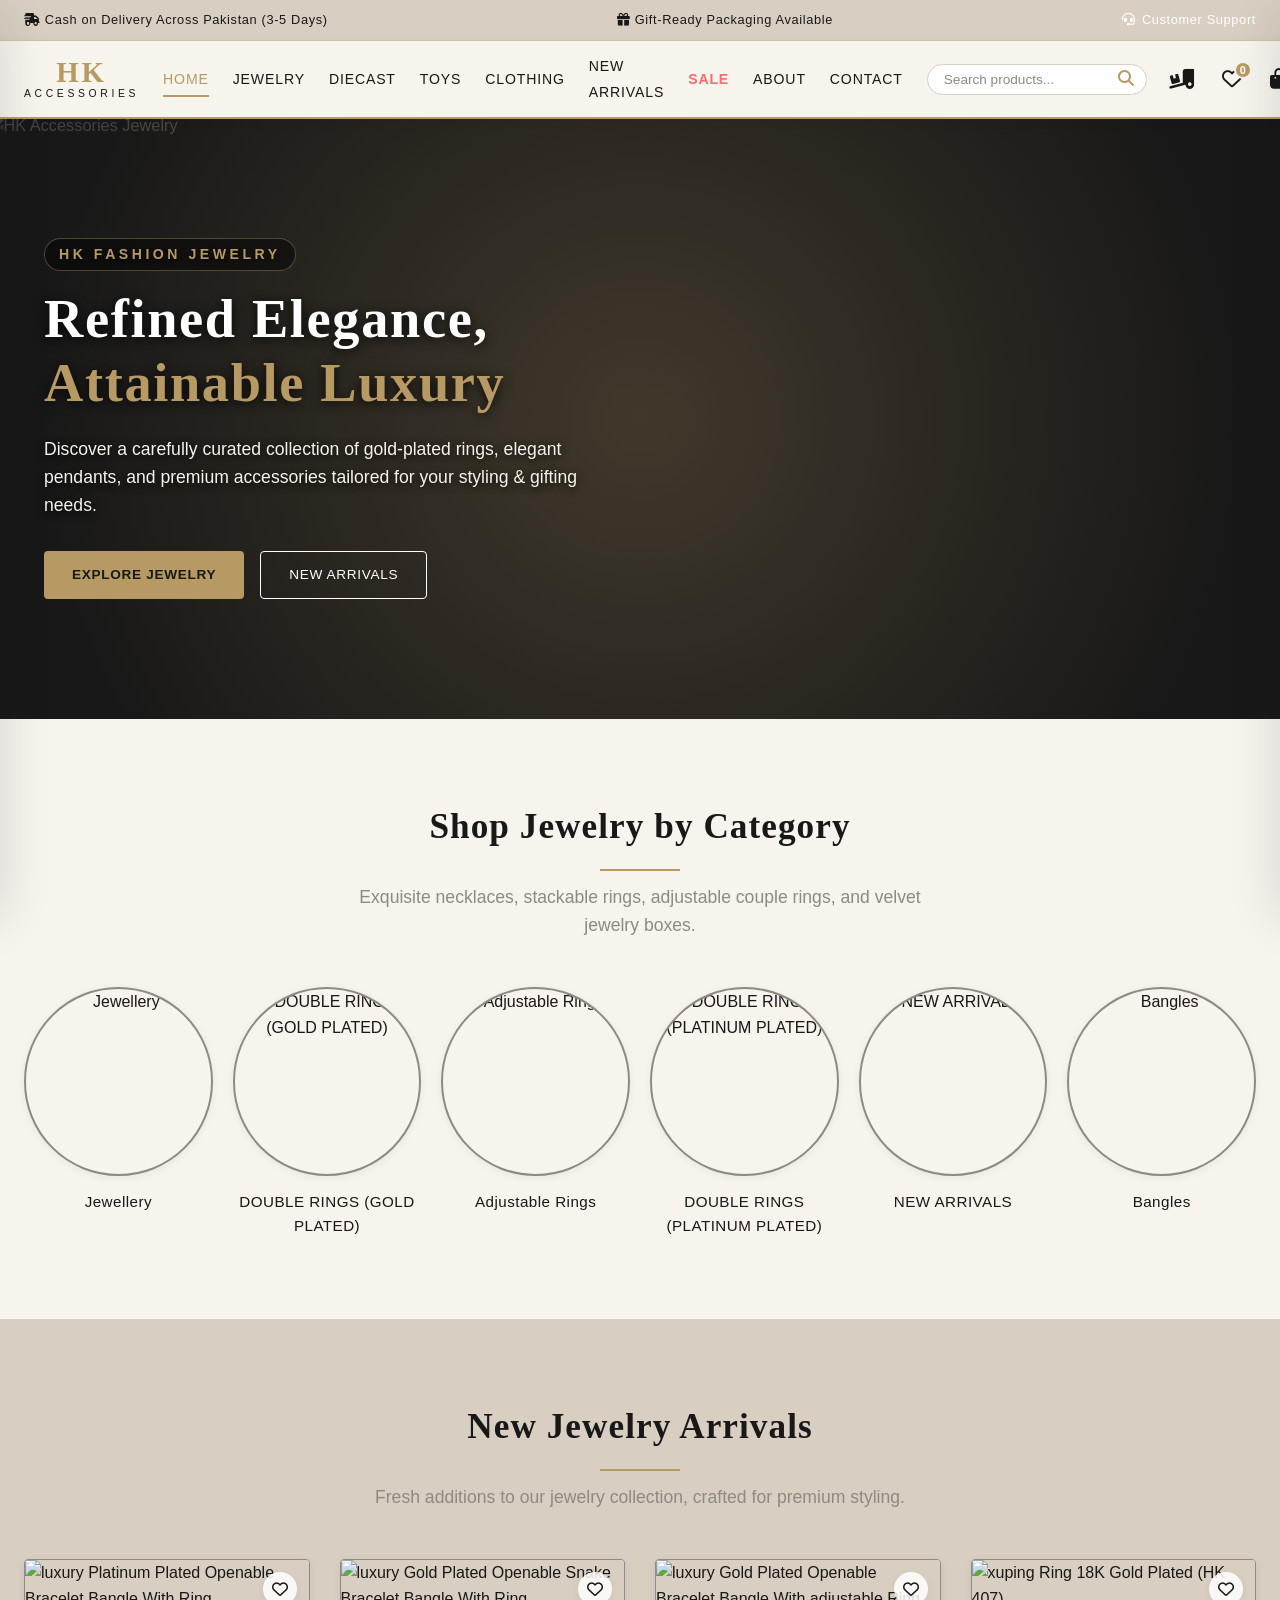
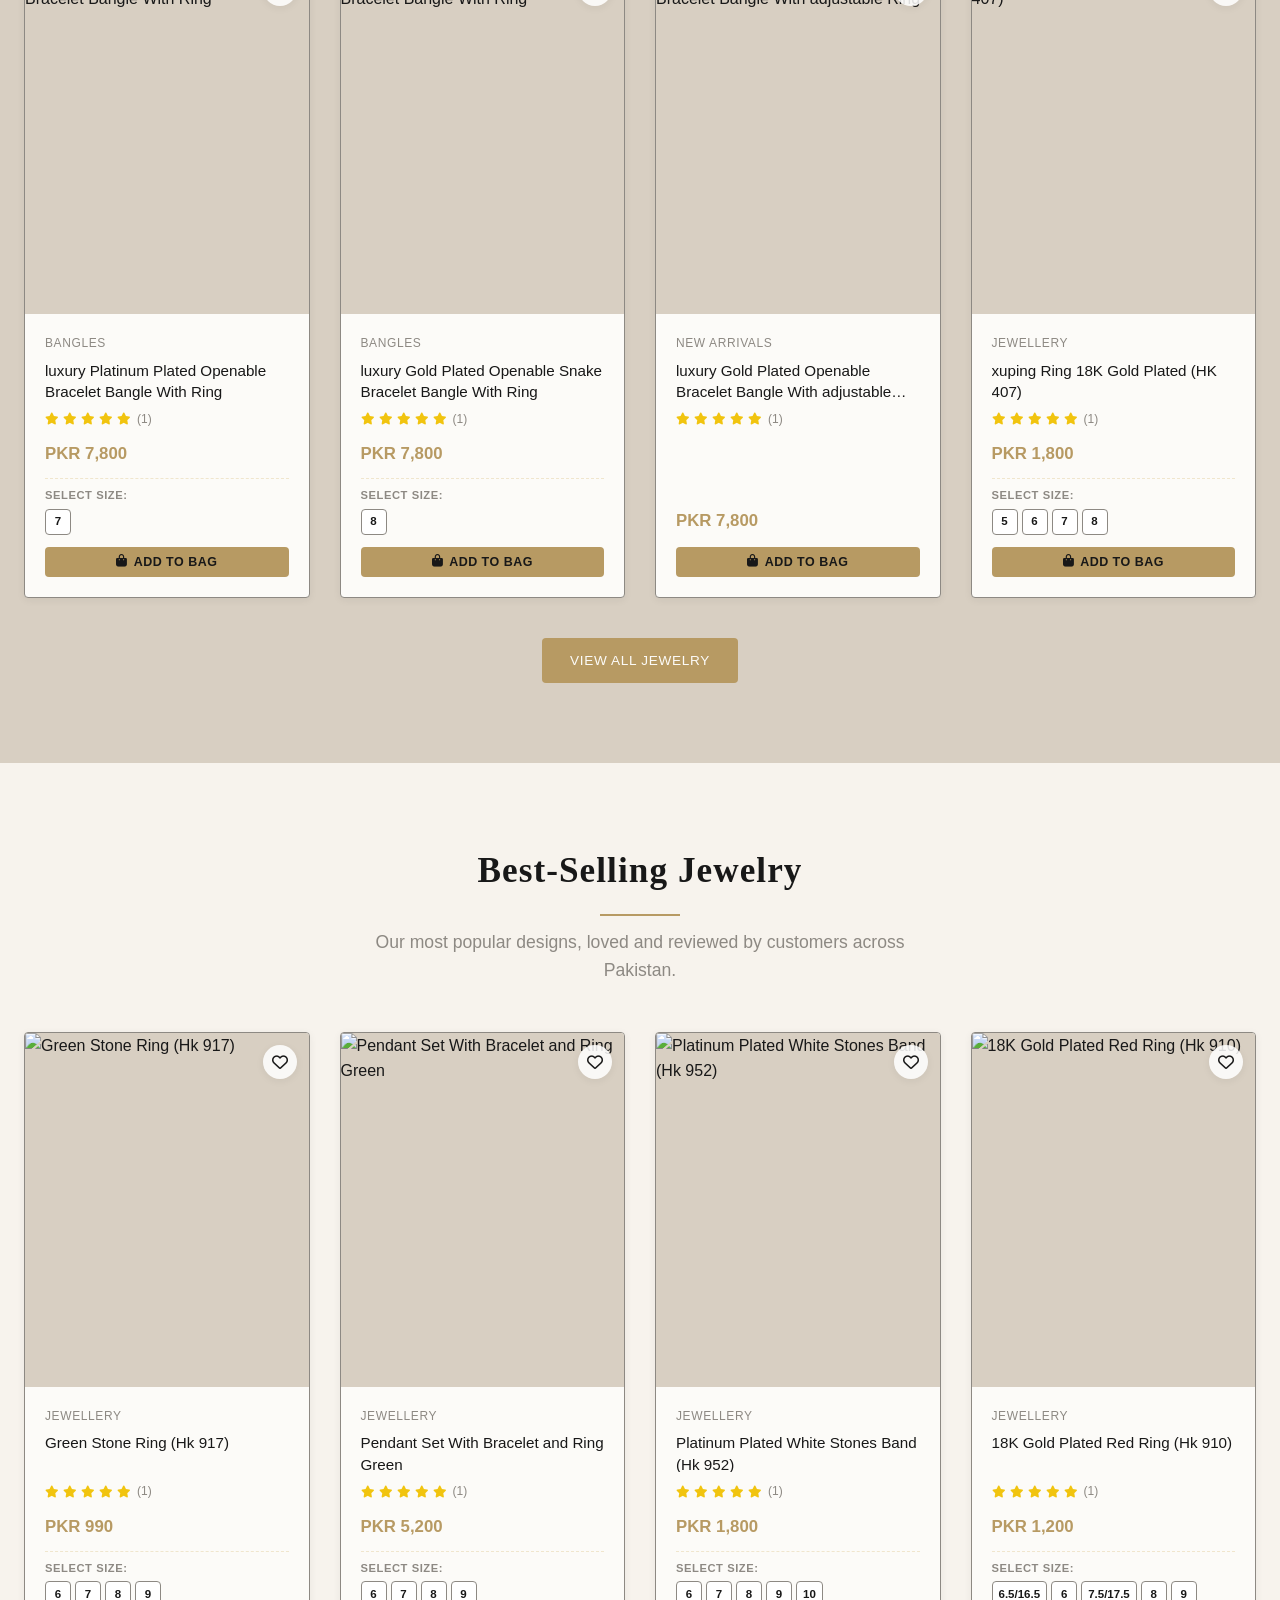
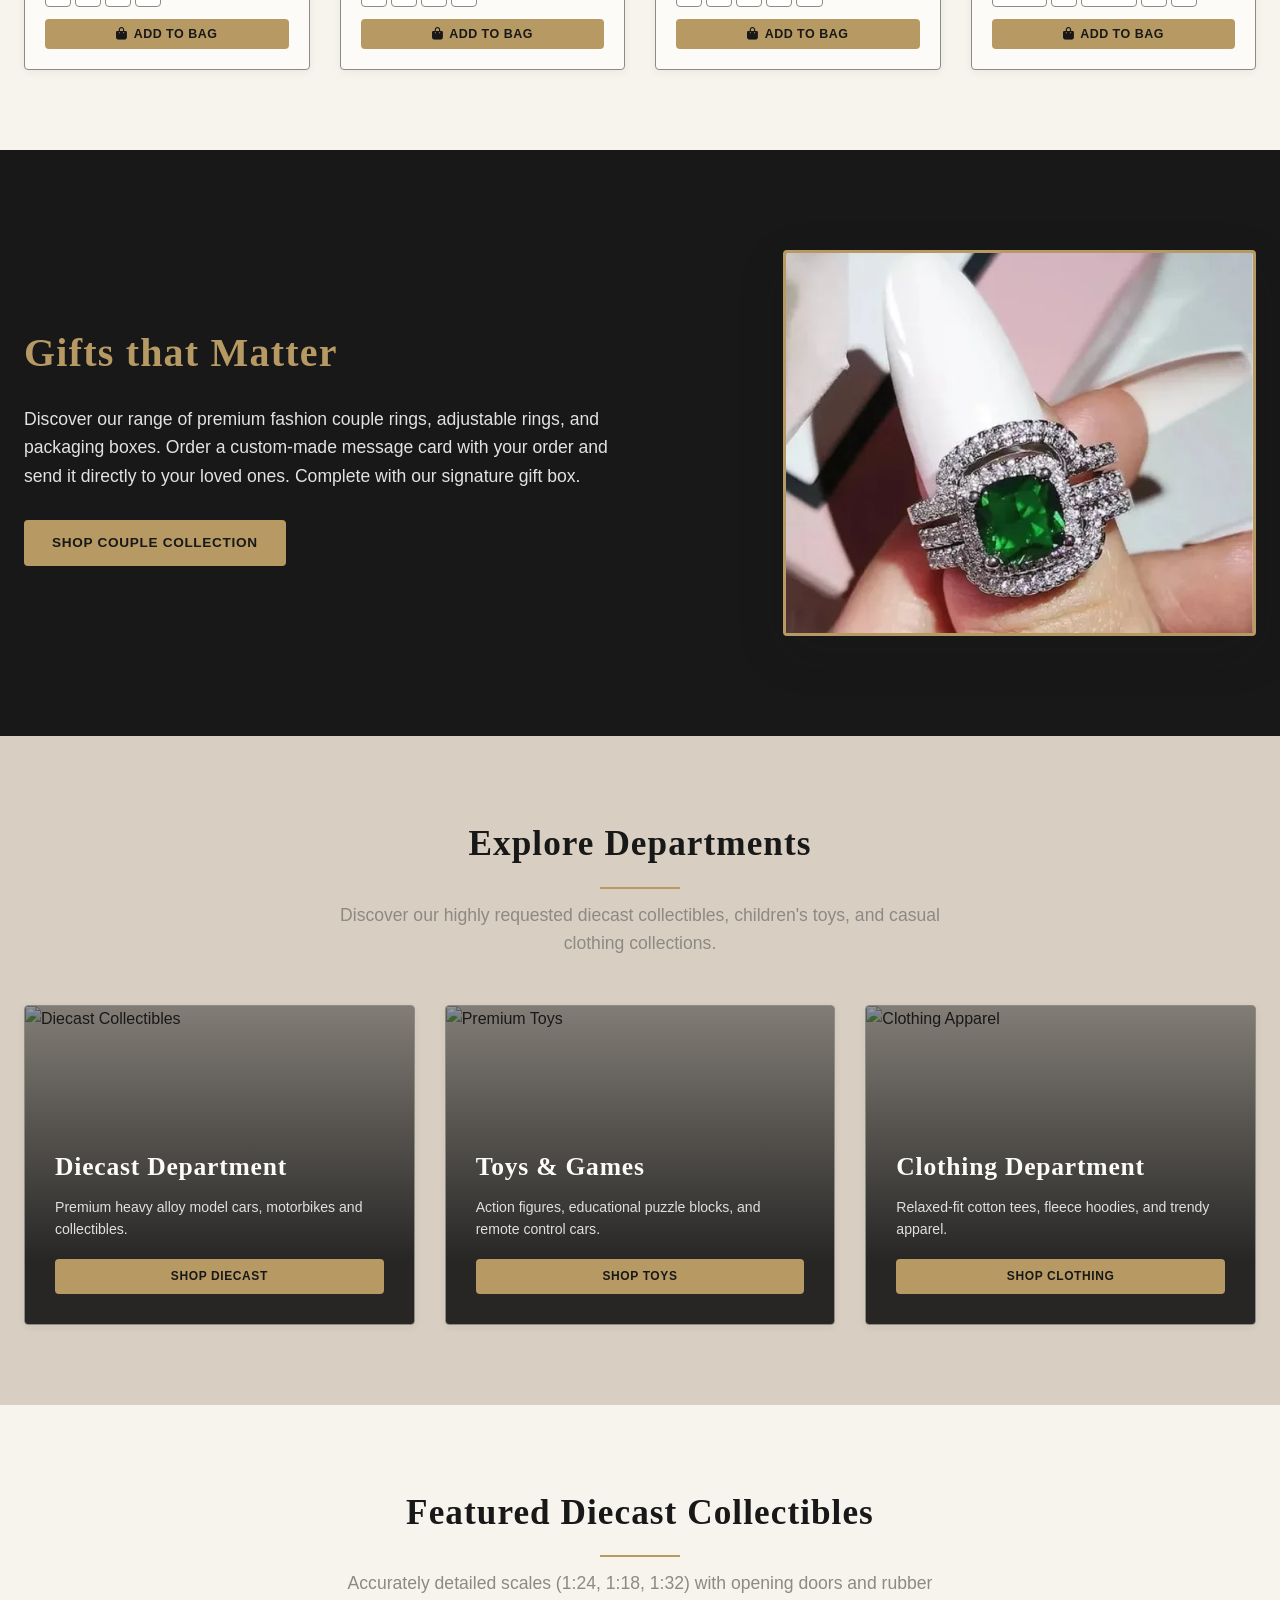
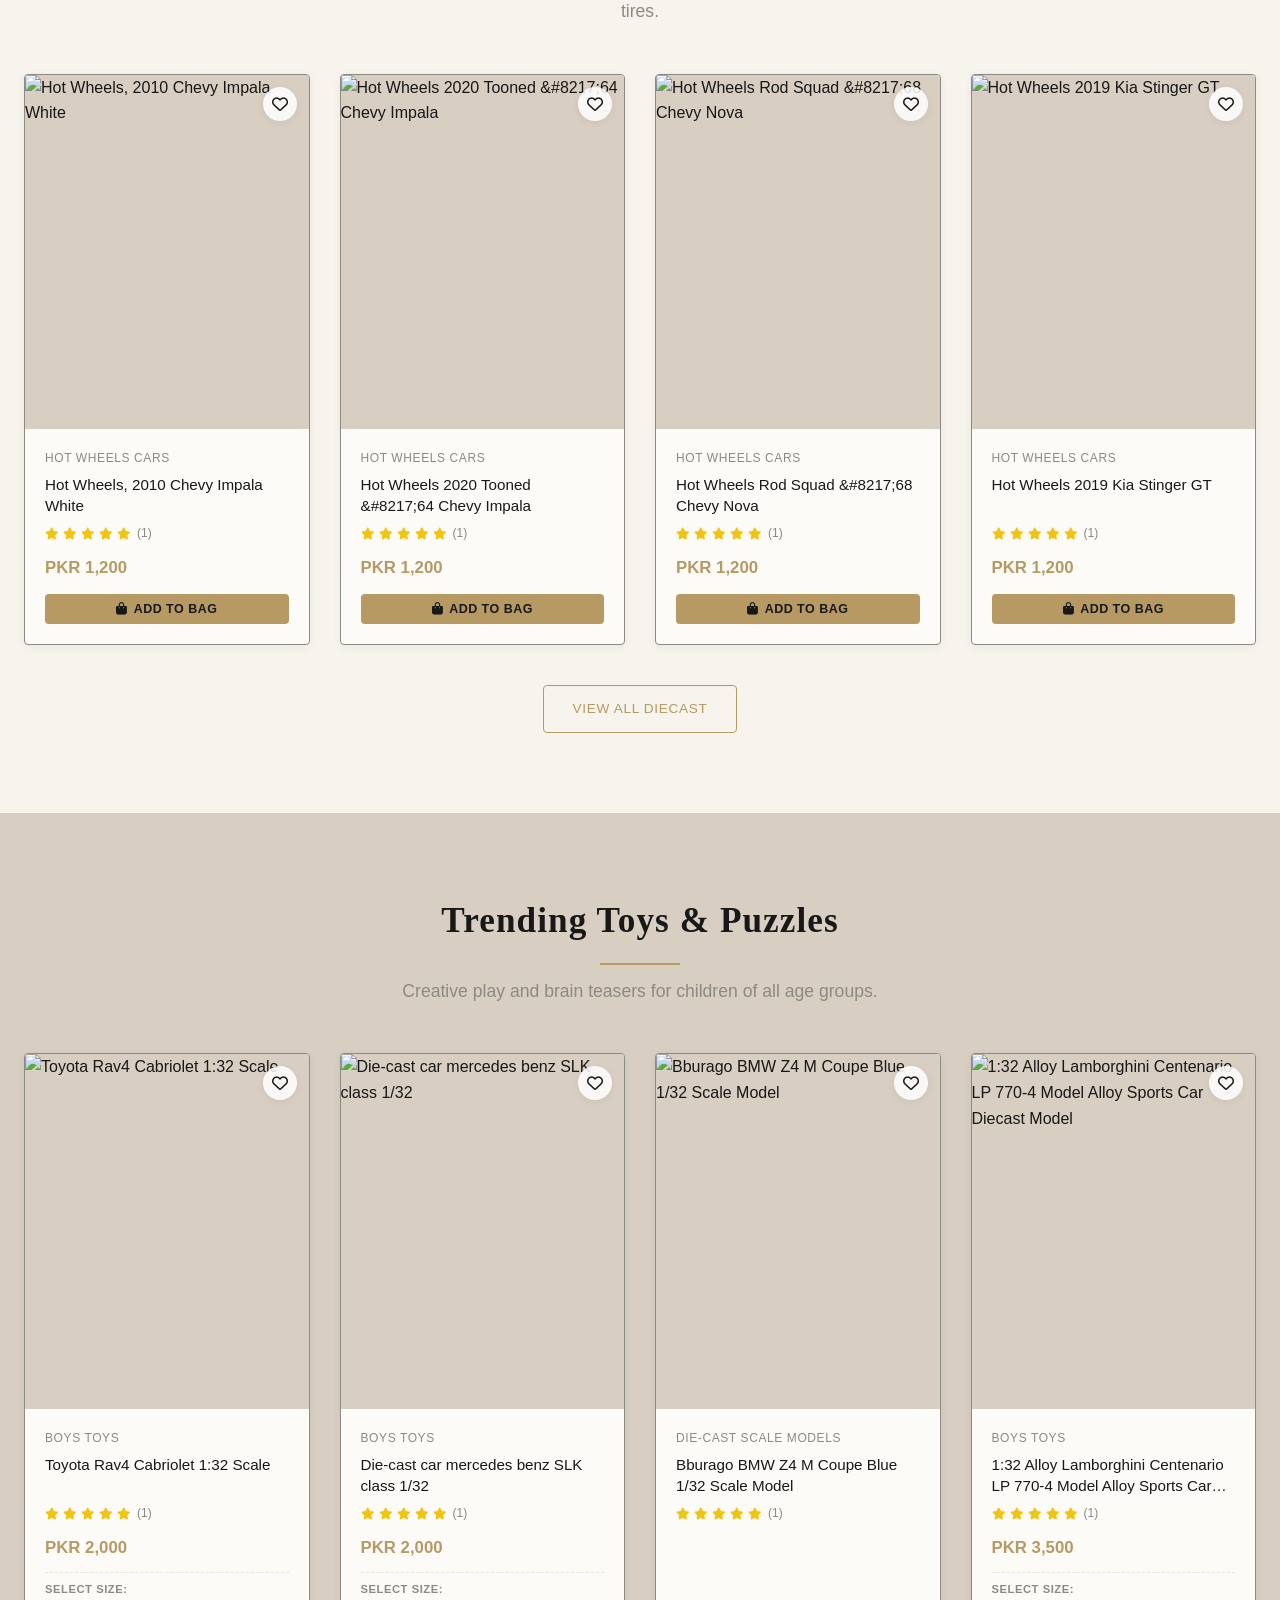
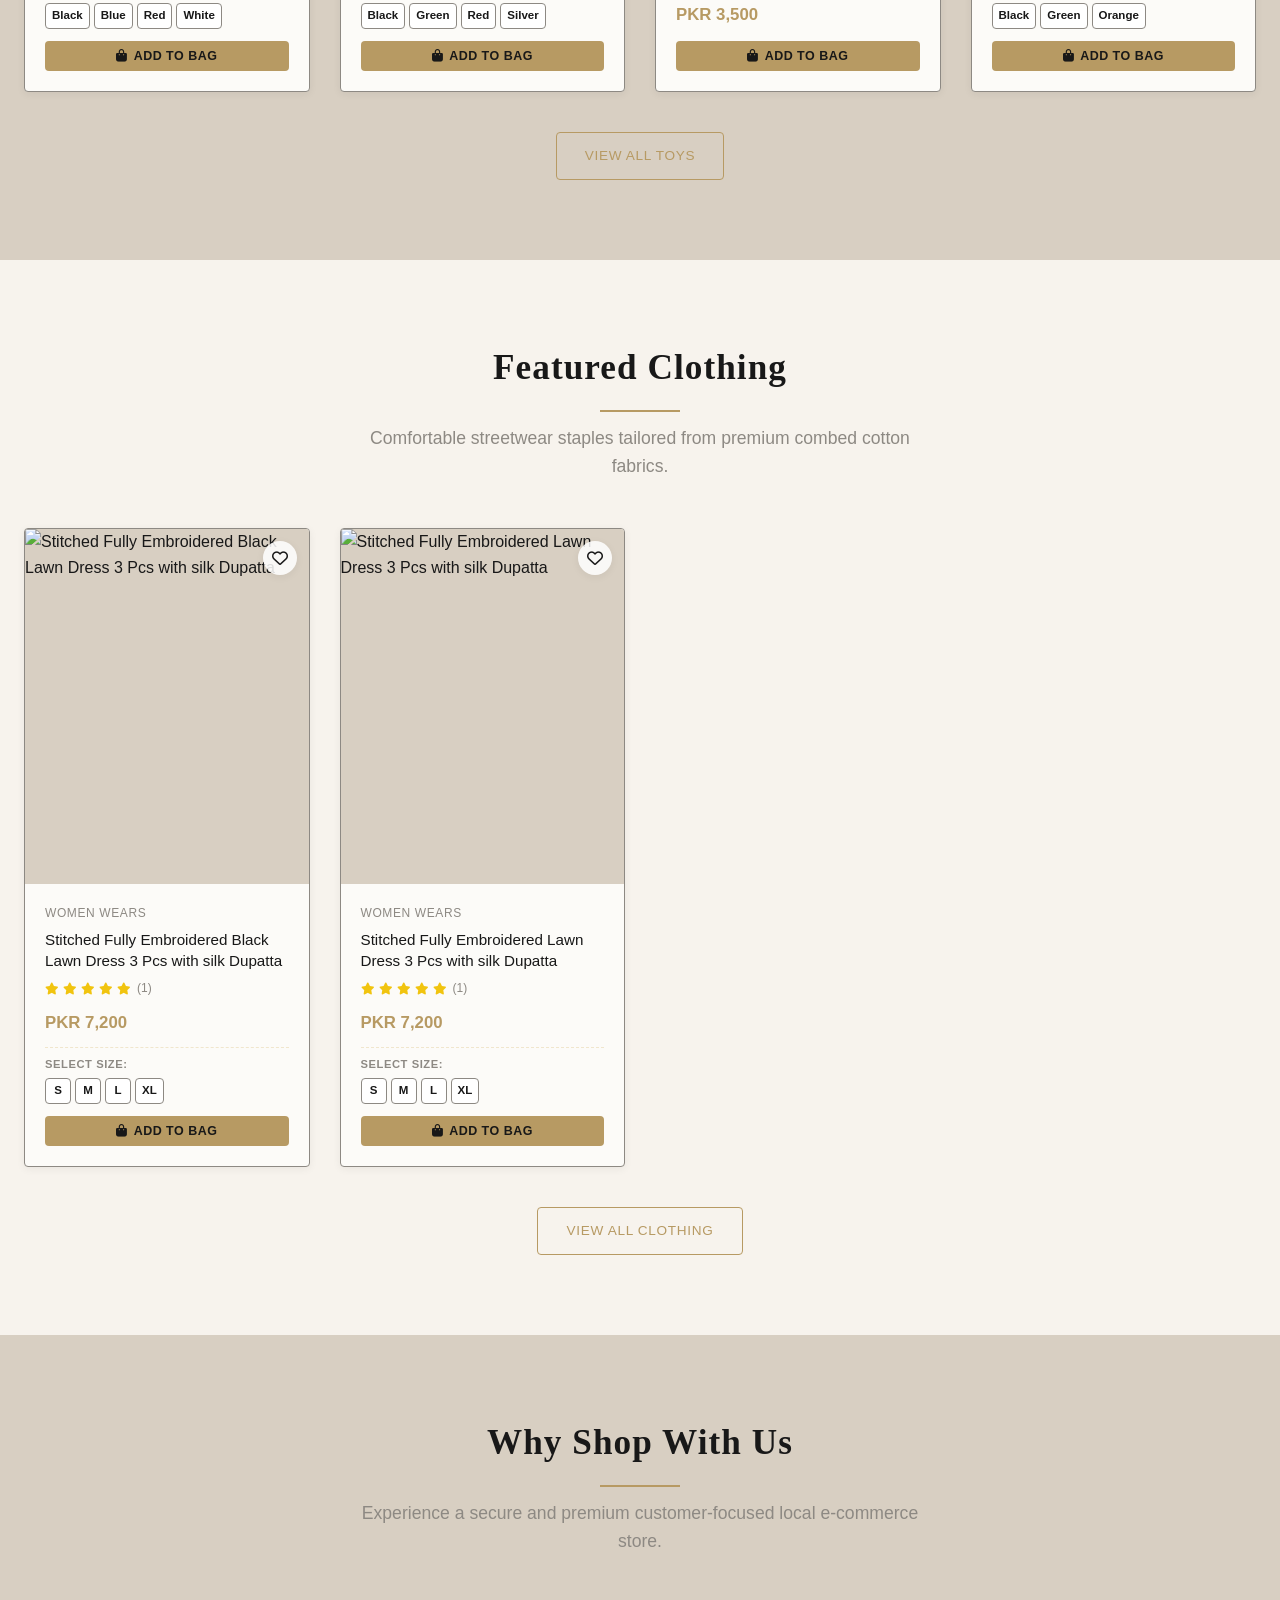
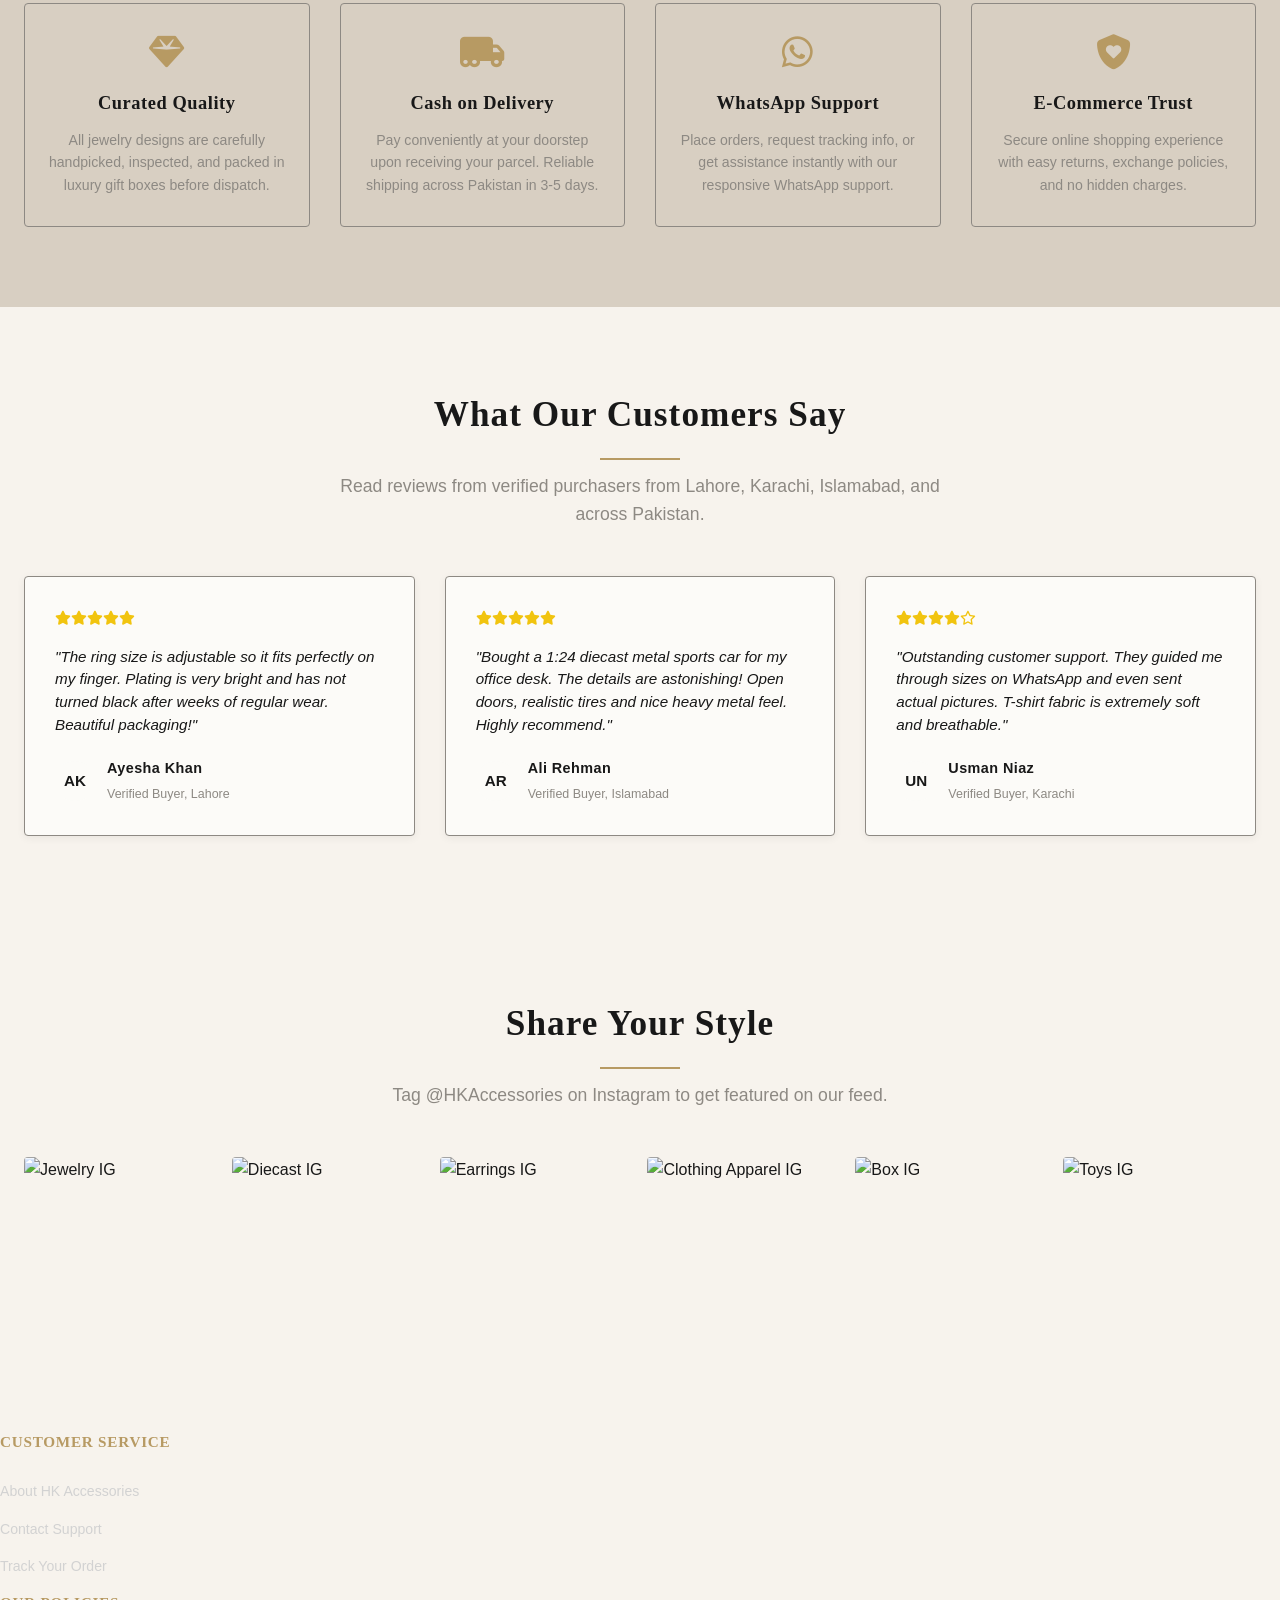
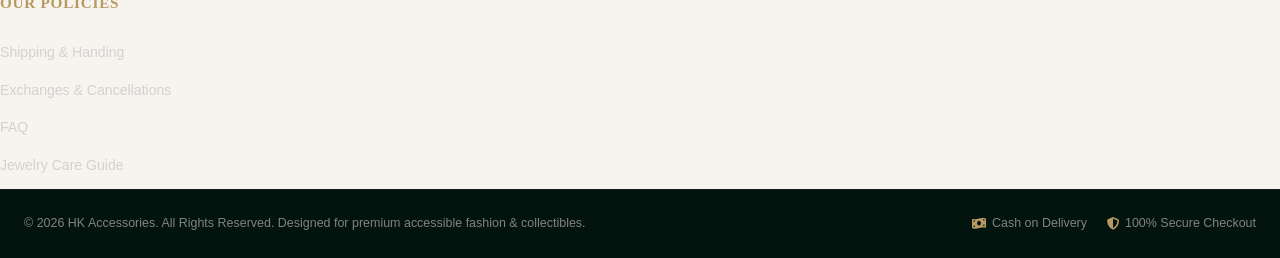
==== commit 2c134159: "Fix Admin Panel Edit modal bug and replace green color overlay with brand Dark Navy and Gold theme" ====
--- a/index.html
+++ b/index.html
@@ -18,7 +18,7 @@
     <link rel="preload" as="image" href="ring_img.webp" type="image/webp">
     
     <!-- Core CSS stylesheet -->
-    <link rel="stylesheet" href="style.css?v=33">
+    <link rel="stylesheet" href="style.css?v=37">
 </head>
 <body>
 
@@ -373,6 +373,6 @@
     </div>
 
     <!-- App main script controller (loaded as ES Module) -->
-    <script type="module" src="js/app.js?v=33"></script>
+    <script type="module" src="js/app.js?v=37"></script>
 </body>
 </html>
--- a/style.css
+++ b/style.css
@@ -39,9 +39,9 @@
     --border-radius-md: 8px;
     --border-radius-lg: 16px;
 
-    --shadow-sm: 0 2px 8px rgba(12, 62, 45, 0.05);
-    --shadow-md: 0 8px 24px rgba(12, 62, 45, 0.08);
-    --shadow-lg: 0 16px 48px rgba(12, 62, 45, 0.12);
+    --shadow-sm: 0 2px 8px rgba(24, 24, 24, 0.06);
+    --shadow-md: 0 8px 24px rgba(24, 24, 24, 0.10);
+    --shadow-lg: 0 16px 48px rgba(24, 24, 24, 0.15);
 
     --transition-fast: 0.2s ease;
     --transition-normal: 0.3s cubic-bezier(0.25, 0.46, 0.45, 0.94);
@@ -1097,41 +1097,17 @@
     color: #FF4757;
 }
 
-/* Quick Shop/View Button on Hover */
-.quick-view-overlay {
-    position: absolute;
-    bottom: 0;
-    left: 0;
+.product-image-link {
+    display: block;
     width: 100%;
-    padding: 12px;
-    background: linear-gradient(to top, rgba(5, 35, 25, 0.8) 20%, rgba(5, 35, 25, 0));
-    transform: translateY(100%);
-    transition: var(--transition-normal);
-    display: flex;
-    justify-content: center;
-    z-index: 5;
-}
-
-.product-card:hover .quick-view-overlay {
-    transform: translateY(0);
-}
-
+    height: 100%;
+    text-decoration: none;
+    cursor: pointer;
+}
+
+.quick-view-overlay,
 .btn-quick-view {
-    background-color: var(--color-accent);
-    color: var(--color-primary-dark);
-    padding: 8px 16px;
-    font-size: 0.75rem;
-    font-weight: 600;
-    text-transform: uppercase;
-    letter-spacing: 0.05em;
-    border-radius: var(--border-radius-sm);
-    box-shadow: var(--shadow-sm);
-    transition: var(--transition-fast);
-}
-
-.btn-quick-view:hover {
-    background-color: #F7F3ED;
-    color: var(--color-primary-dark);
+    display: none !important;
 }
 
 /* Card details */
@@ -1256,7 +1232,7 @@
     background-color: var(--color-primary-dark) !important;
     color: var(--color-accent) !important;
     border-color: var(--color-accent) !important;
-    box-shadow: 0 2px 6px rgba(5, 35, 25, 0.25);
+    box-shadow: 0 2px 6px rgba(24, 24, 24, 0.25);
     font-weight: 700;
 }
 
@@ -1426,7 +1402,7 @@
     left: 0;
     width: 100%;
     height: 100%;
-    background: linear-gradient(to top, rgba(12, 62, 45, 0.95) 15%, rgba(12, 62, 45, 0.3));
+    background: linear-gradient(to top, rgba(24, 24, 24, 0.92) 20%, rgba(24, 24, 24, 0.45));
     display: flex;
     flex-direction: column;
     justify-content: flex-end;
@@ -1589,7 +1565,7 @@
     left: 0;
     width: 100%;
     height: 100%;
-    background-color: rgba(12, 62, 45, 0.7);
+    background-color: rgba(24, 24, 24, 0.75);
     color: #F7F3ED;
     font-size: 1.5rem;
     display: flex;
@@ -1686,7 +1662,7 @@
     left: 0;
     width: 100%;
     height: 100%;
-    background: linear-gradient(to right, rgba(5, 35, 25, 0.9), rgba(5, 35, 25, 0.4));
+    background: linear-gradient(to right, rgba(24, 24, 24, 0.92), rgba(24, 24, 24, 0.55));
     display: flex;
     flex-direction: column;
     justify-content: center;
@@ -2425,7 +2401,7 @@
 
 .payment-option.active {
     border-color: var(--color-primary);
-    background-color: rgba(12, 62, 45, 0.03);
+    background-color: rgba(24, 24, 24, 0.03);
 }
 
 .payment-option input[type="radio"] {
@@ -2623,7 +2599,7 @@
     left: 0;
     width: 100vw;
     height: 100vh;
-    background-color: rgba(5, 35, 25, 0.4);
+    background-color: rgba(24, 24, 24, 0.65);
     opacity: 0;
     visibility: hidden;
     transition: var(--transition-normal);
@@ -2778,7 +2754,7 @@
     left: 0;
     width: 100vw;
     height: 100vh;
-    background-color: rgba(5, 35, 25, 0.4);
+    background-color: rgba(24, 24, 24, 0.65);
     opacity: 0;
     visibility: hidden;
     transition: var(--transition-normal);
@@ -2910,7 +2886,7 @@
     left: 0;
     width: 100vw;
     height: 100vh;
-    background-color: rgba(5, 35, 25, 0.4);
+    background-color: rgba(24, 24, 24, 0.65);
     opacity: 0;
     visibility: hidden;
     transition: var(--transition-normal);
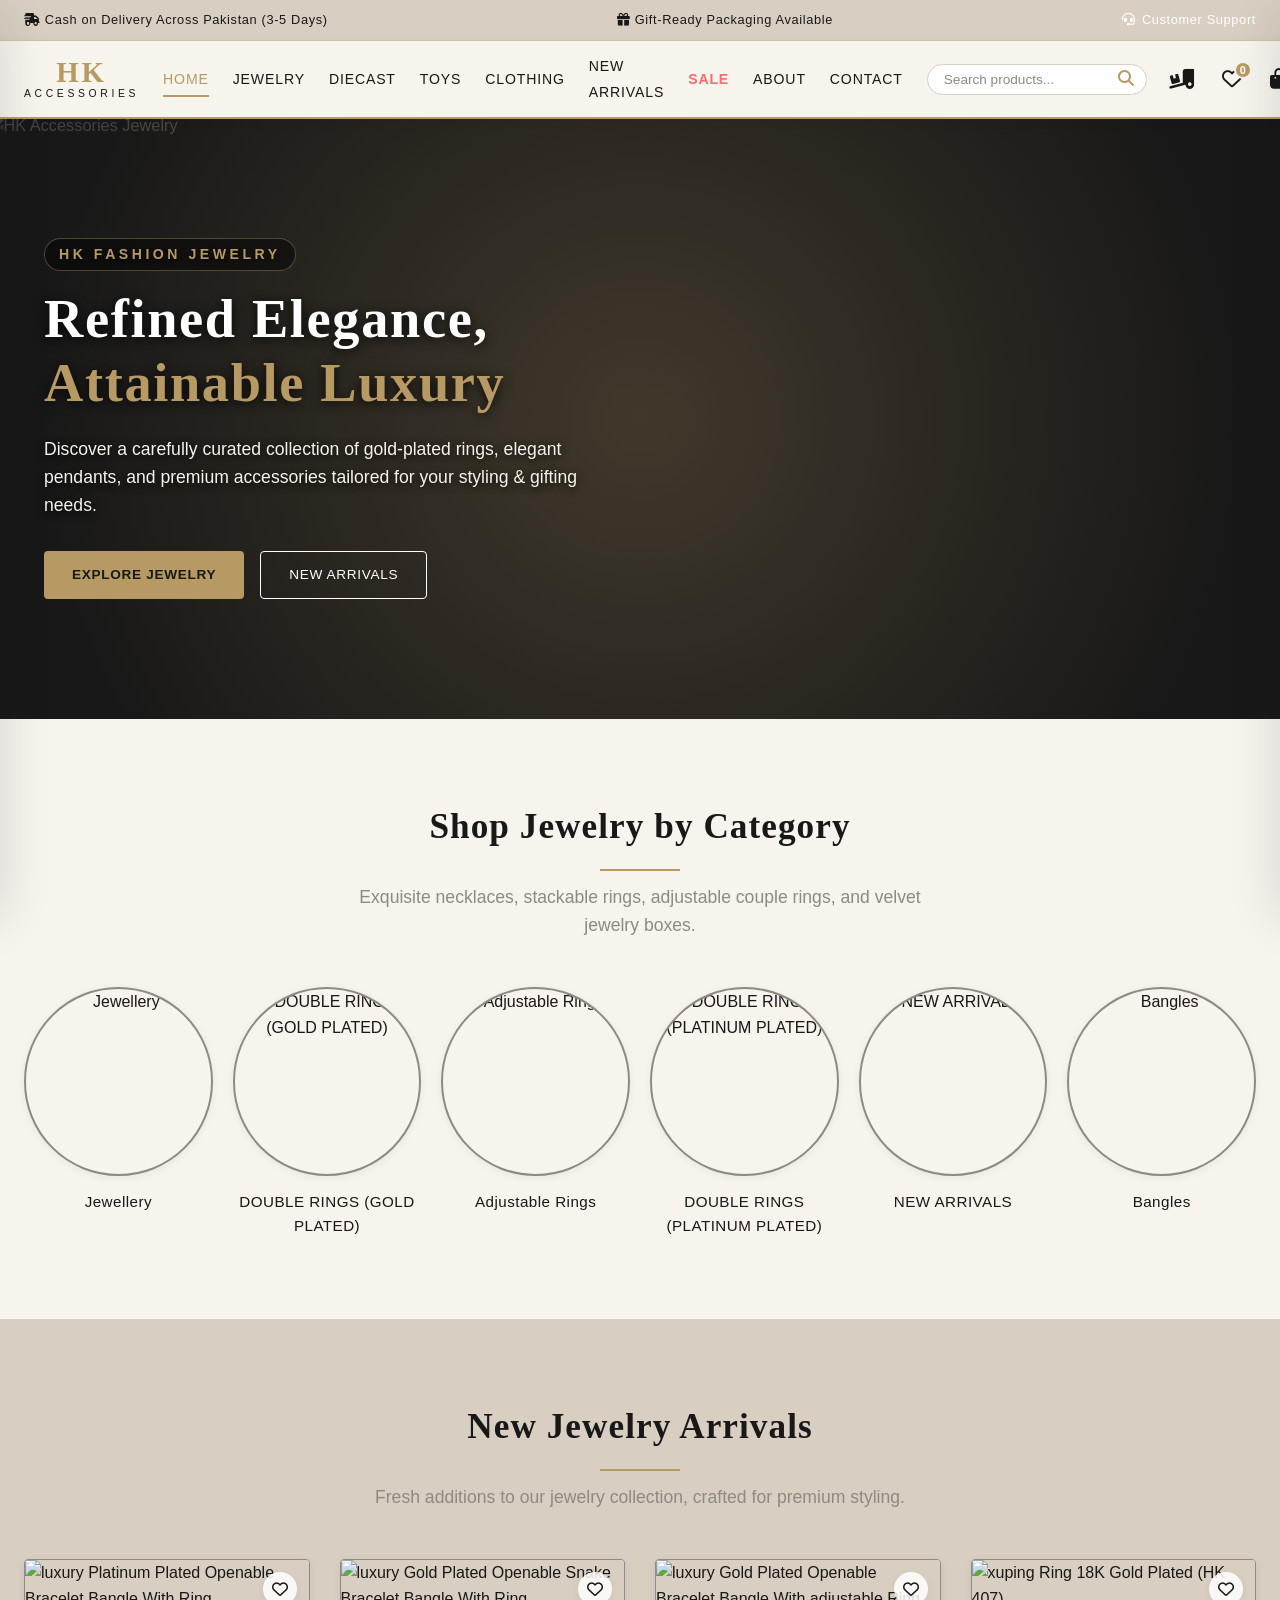
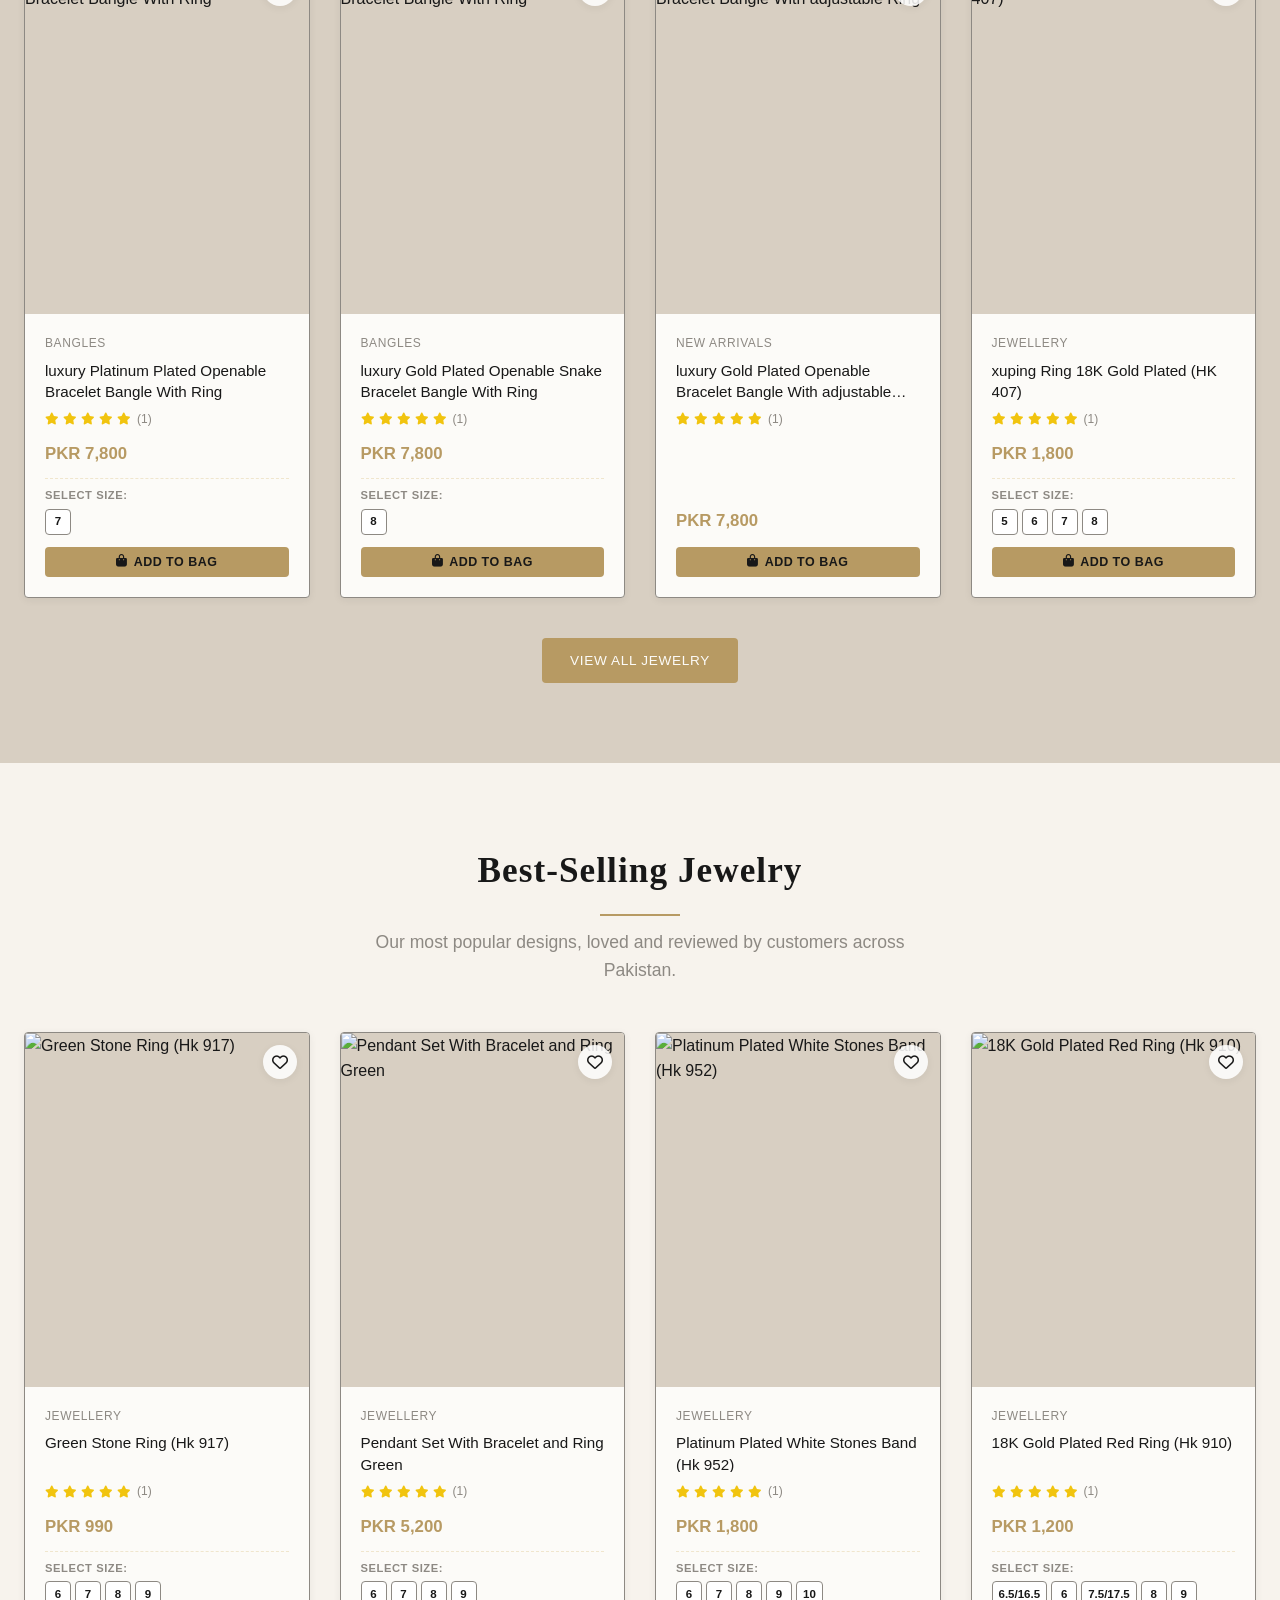
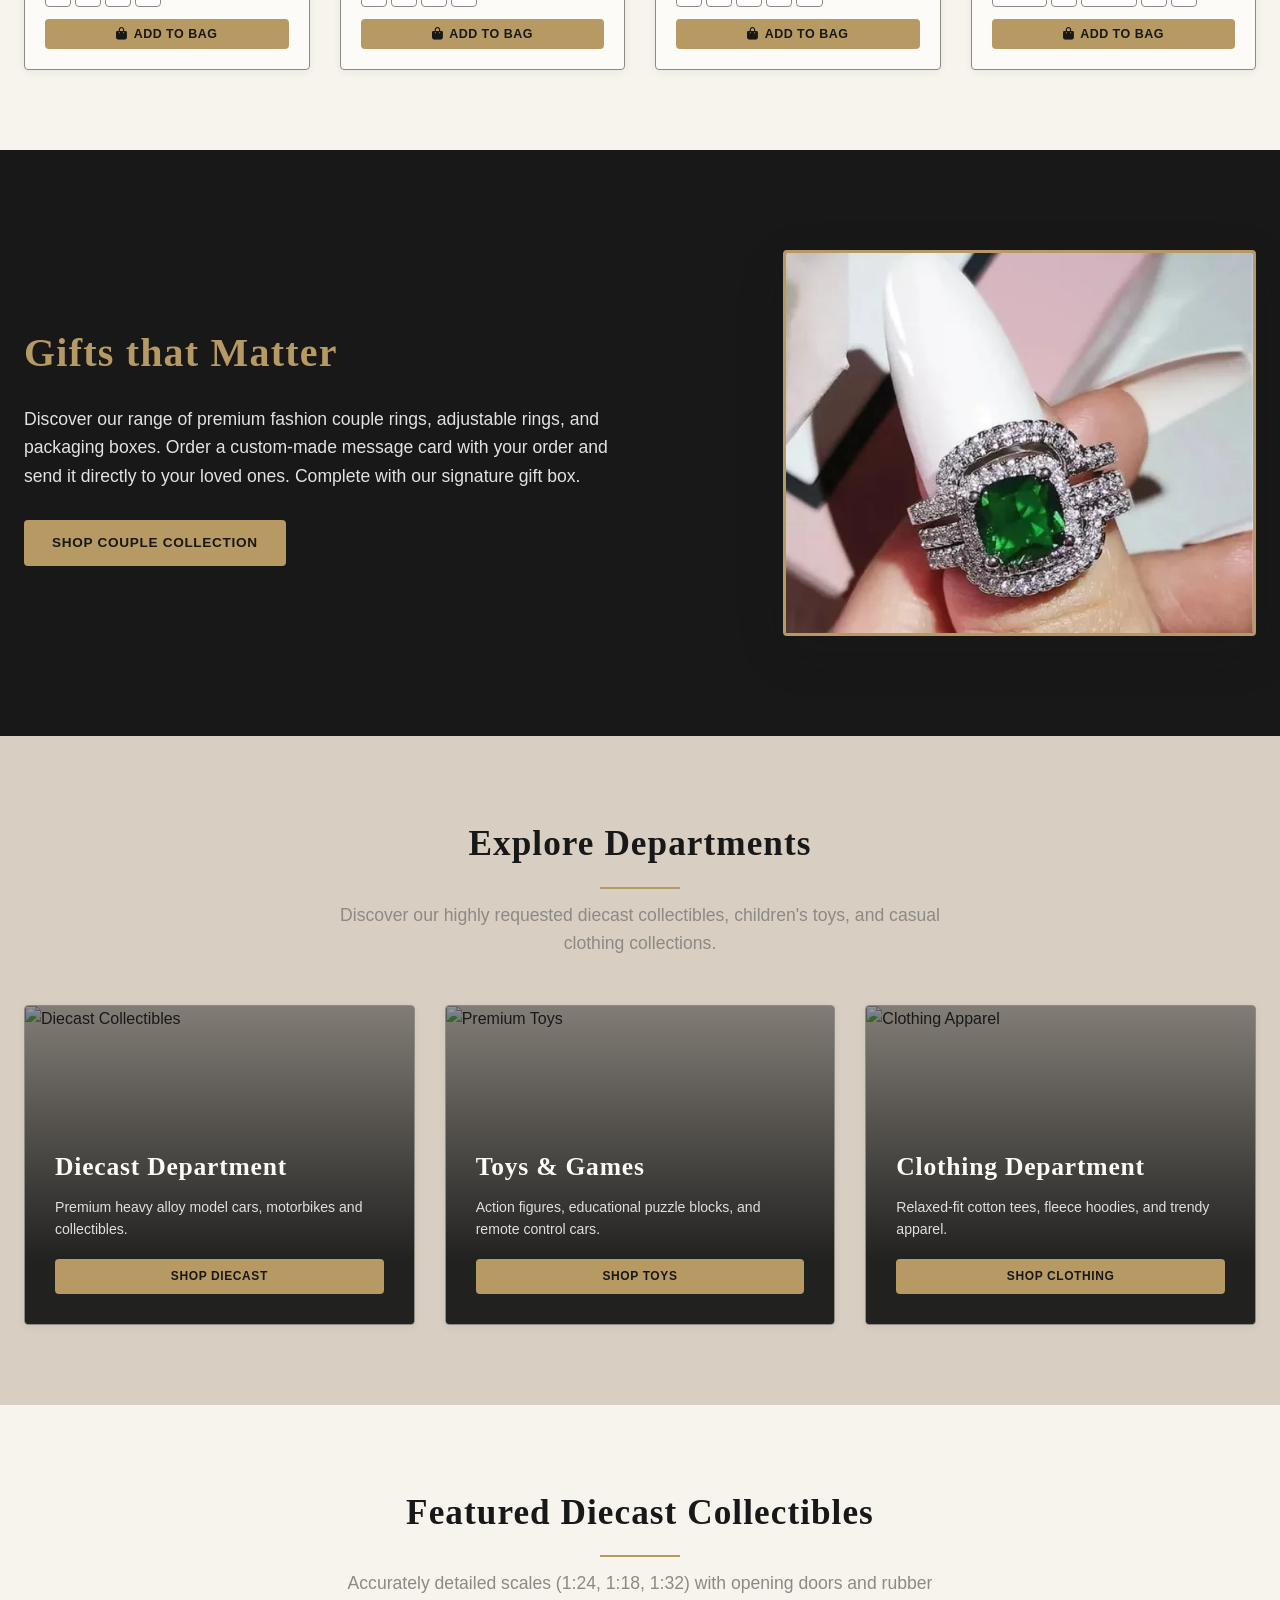
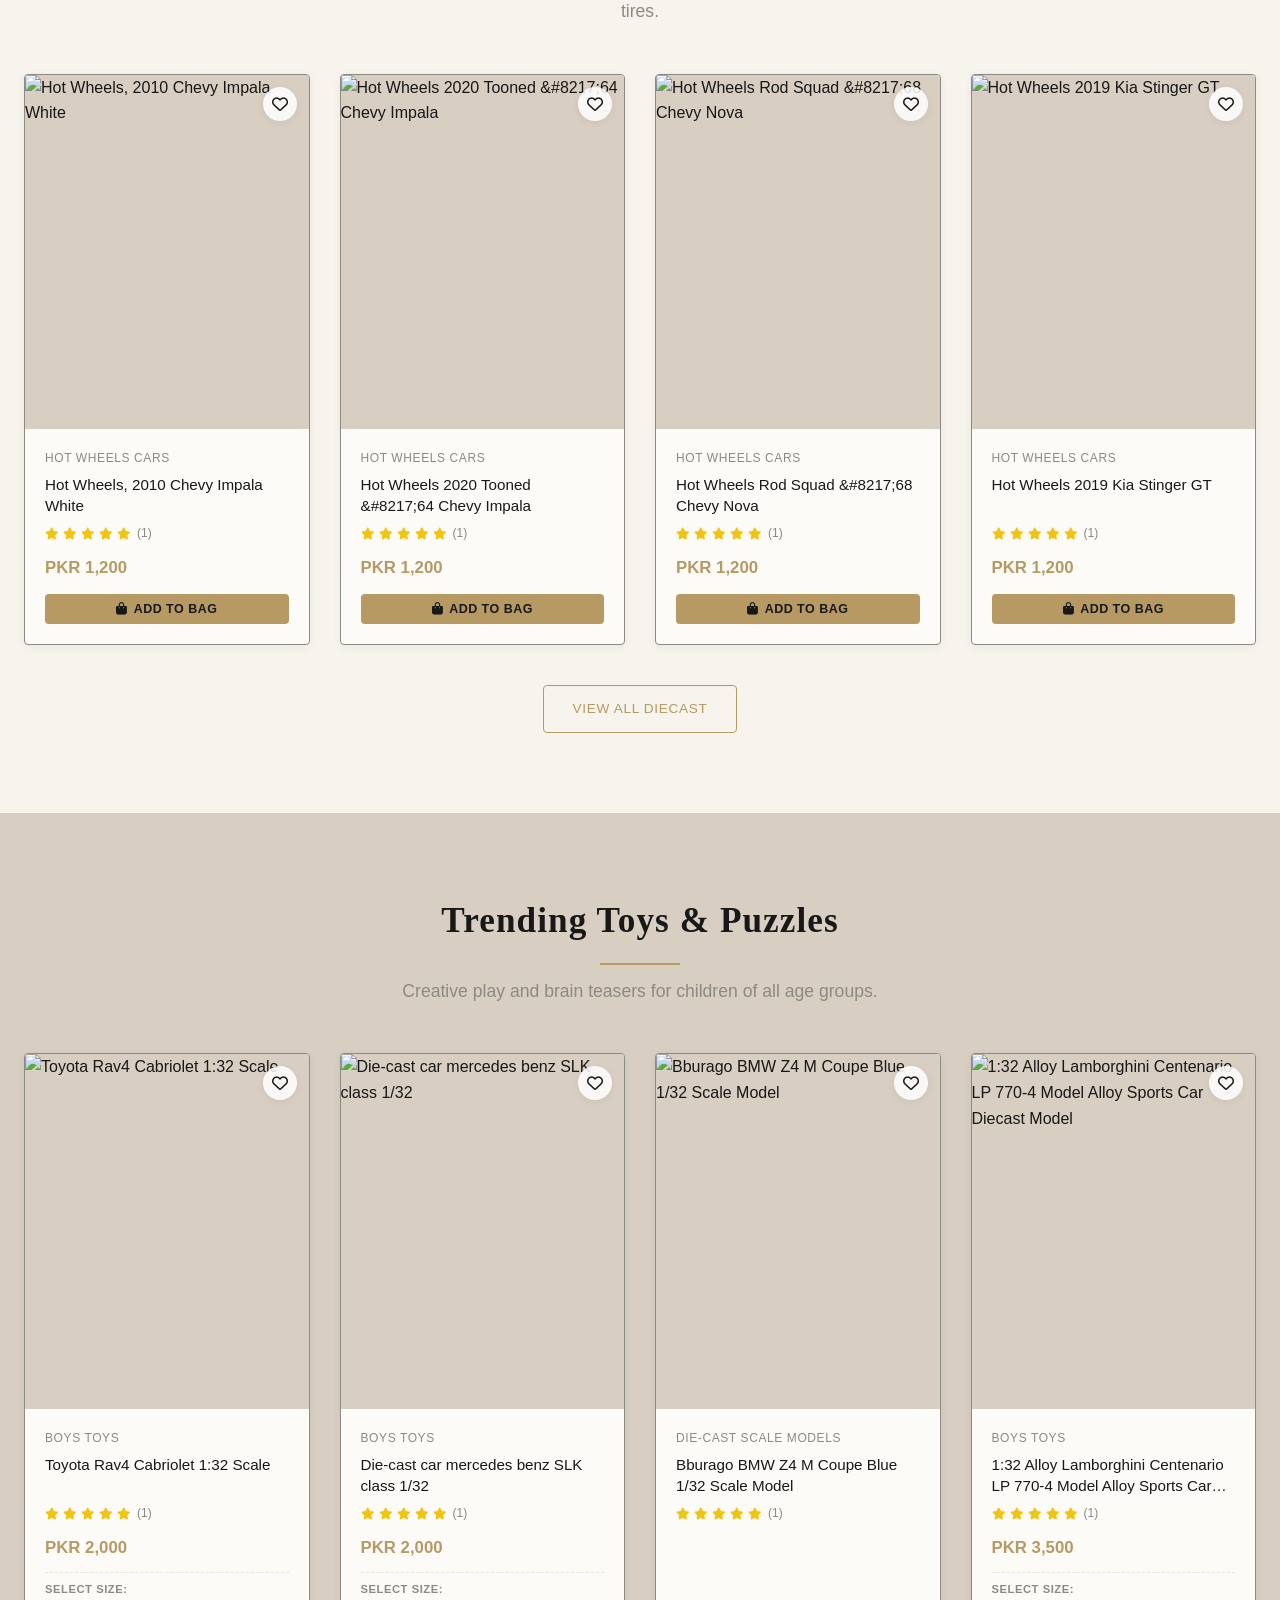
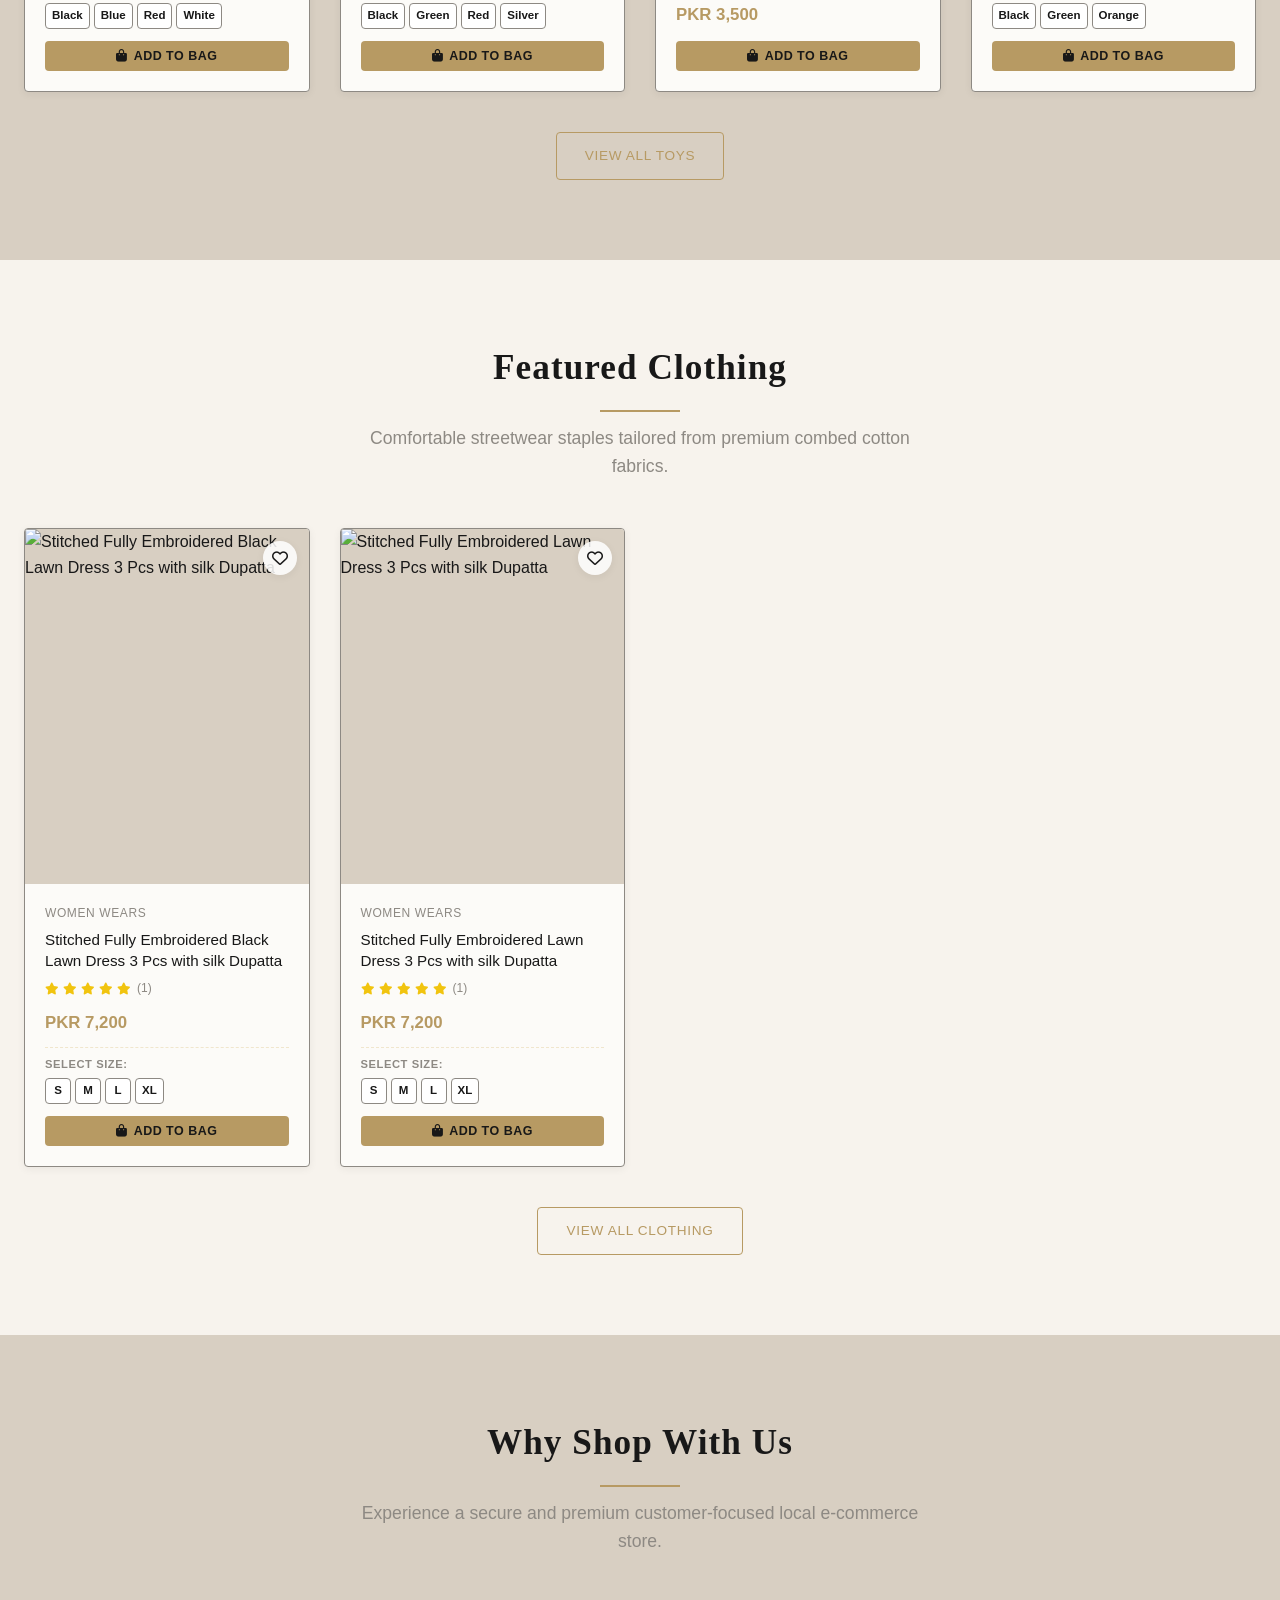
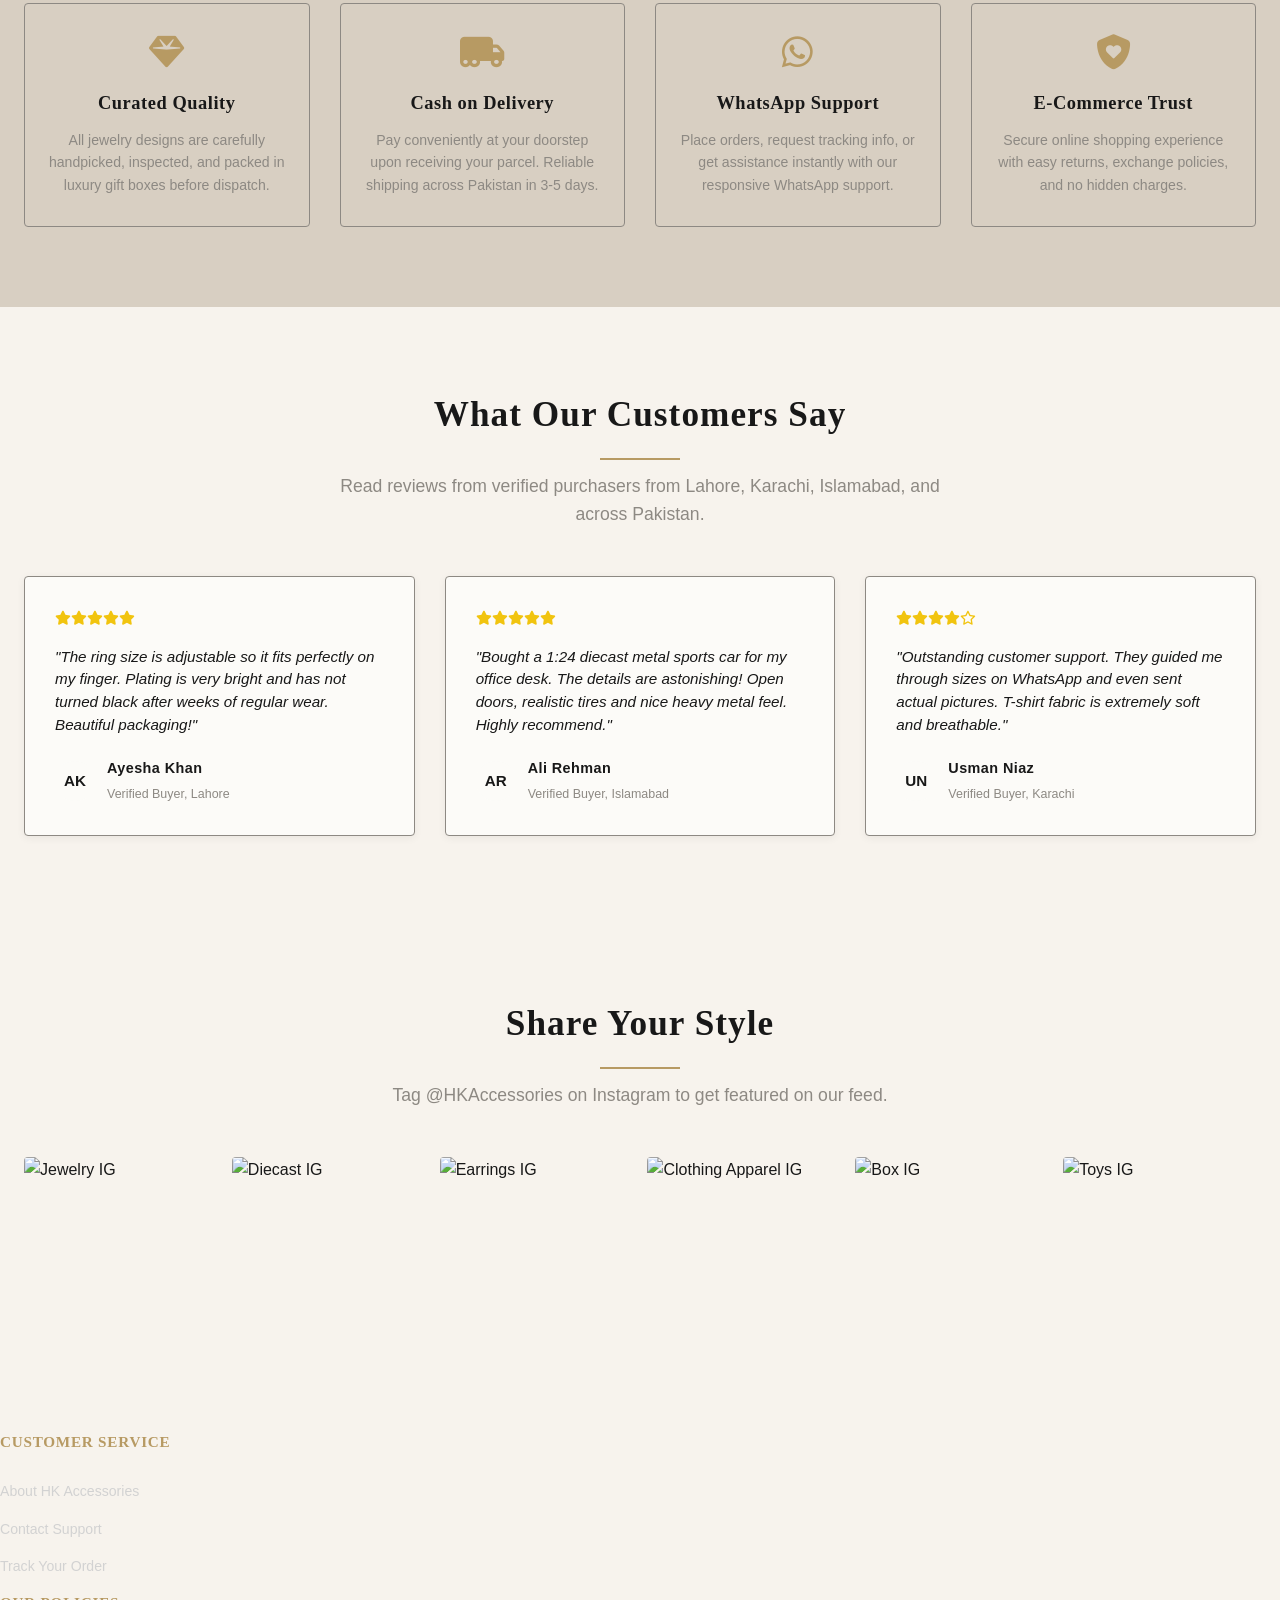
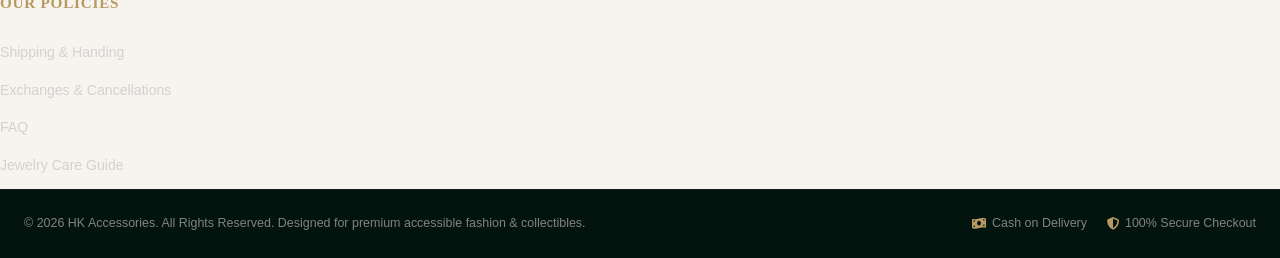
==== commit 5dbea3df: "Force CDN cache purge and apply direct HTML theme overrides for Dark Navy & Gold theme" ====
--- a/index.html
+++ b/index.html
@@ -18,7 +18,16 @@
     <link rel="preload" as="image" href="ring_img.webp" type="image/webp">
     
     <!-- Core CSS stylesheet -->
-    <link rel="stylesheet" href="style.css?v=37">
+    <link rel="stylesheet" href="style.css?v=100">
+    <!-- Direct Theme Override to prevent CDN caching of green overlay -->
+    <style id="theme-override-force">
+        .dept-overlay {
+            background: linear-gradient(to top, rgba(24, 24, 24, 0.95) 20%, rgba(24, 24, 24, 0.45)) !important;
+        }
+        .quick-view-overlay, .btn-quick-view {
+            display: none !important;
+        }
+    </style>
 </head>
 <body>
 
@@ -373,6 +382,6 @@
     </div>
 
     <!-- App main script controller (loaded as ES Module) -->
-    <script type="module" src="js/app.js?v=37"></script>
+    <script type="module" src="js/app.js?v=100"></script>
 </body>
 </html>
